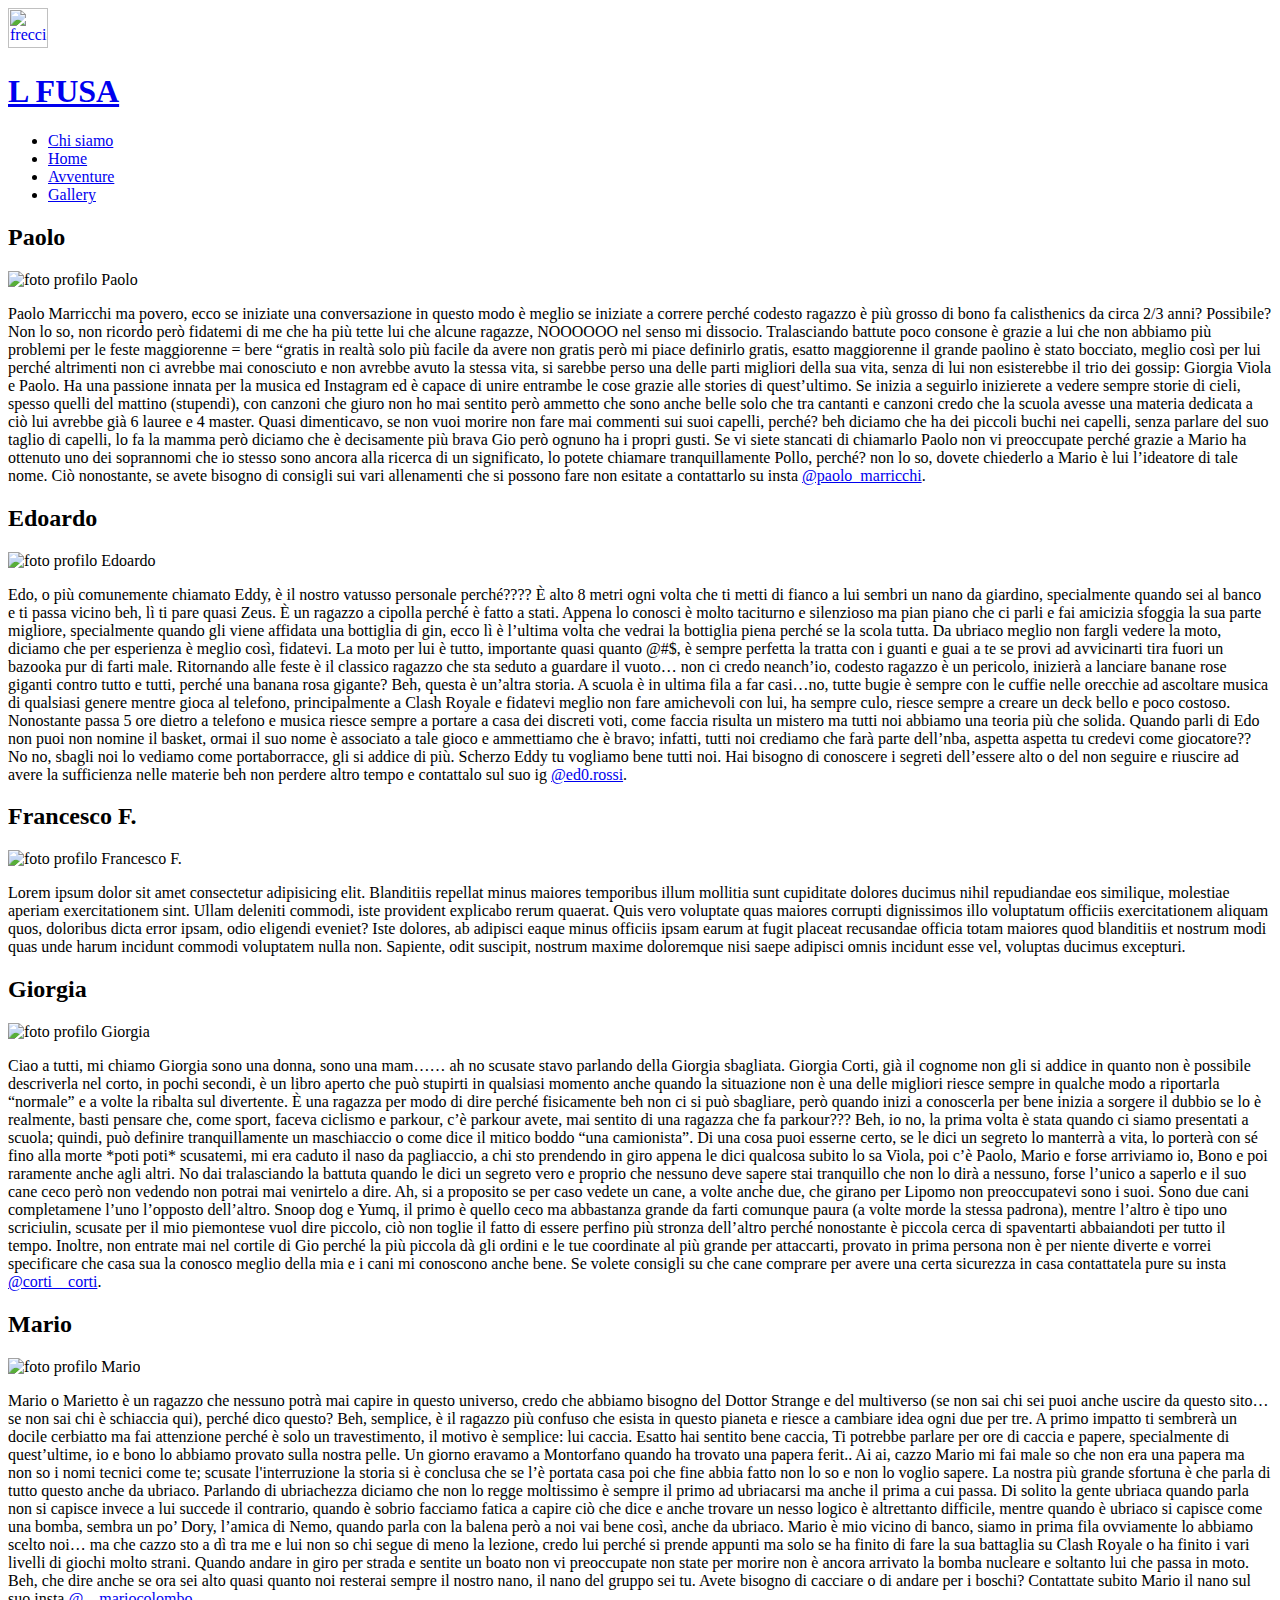
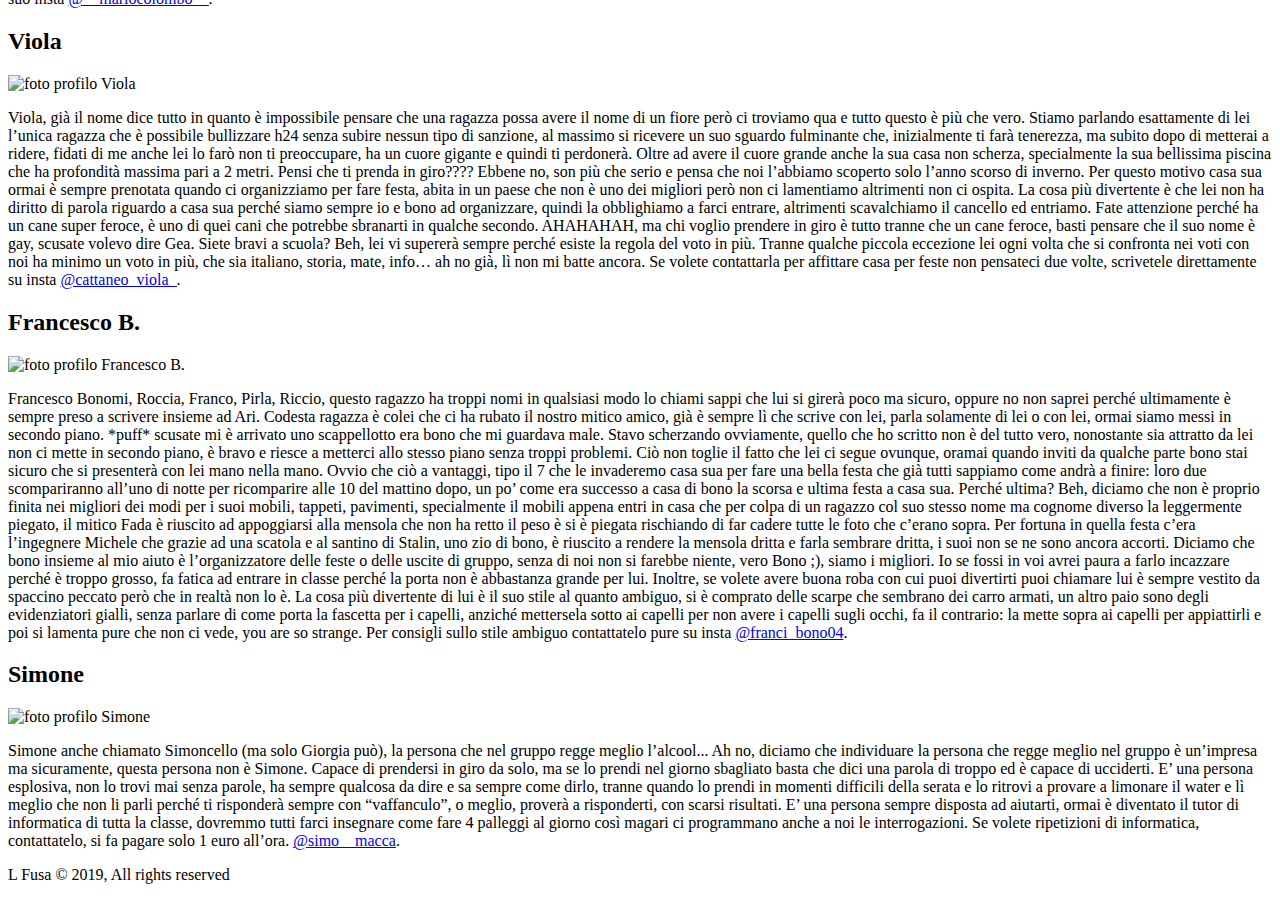
==== chi_siamo.html @ 3ec0d6a1 "modica class-current" ====
<!DOCTYPE html>
<html lang="it">
<head>
    <meta charset="UTF-8">
    <meta http-equiv="X-UA-Compatible" content="IE=edge">
    <meta name="viewport" content="width=device-width, initial-scale=1.0">
    <link rel="shortcut icon" href="favicon/favicon_4.ico" type="image/x-icon">
    <link rel="stylesheet" href="css/style.css">
    <link rel="stylesheet" media="screen and (max-width:500px)" href="css/mobile.css">
    <title>L Fusa | Chi siamo</title>
</head>
<body>
        <!-- Torna su -->
    <a name="inizio"></a>
    <a href="#inizio">
        <div id="tornasu">
            <img src= "img/arrow-up.png" title="freccia su" class="tornasu" width="40px" height="40px">
        </div>
    </a>
    
    <!-- Navbar -->
    <header>
        <nav id="navbar">
            <div class="container">
                <h1 id="logo"><a href="working_progress.html">L FUSA</a></h1>
                <ul>
                    <li><a href="chi_siamo.html">Chi siamo</a></li>
                    <li><a href="working_progress.html" class="current">Home</a></li>
                    <li><a href="working_progress.html">Avventure</a></li>
                    <li><a href="gallery.html">Gallery</a></li>
                </ul>
            </div>
        </nav>
    </header>
    
    <!-- Section 1 -->
    <section id="descrizioni">
        <div class="descrizione">
            <h2>Paolo</h2>
            <div class="paolo">
                <img src="img/paolo/profilo_paolo.jpeg" alt="foto profilo Paolo">
                <p>
                    Paolo Marricchi ma povero, ecco se iniziate una conversazione in questo modo è meglio se iniziate a correre perché codesto ragazzo è più grosso di bono fa calisthenics da circa 2/3 anni? Possibile? Non lo so, non ricordo però fidatemi di me che ha più tette lui che alcune ragazze, NOOOOOO nel senso mi dissocio. Tralasciando battute poco consone è grazie a lui che non abbiamo più problemi per le feste maggiorenne = bere “gratis in realtà solo più facile da avere non gratis però mi piace definirlo gratis, esatto maggiorenne il grande paolino è stato bocciato, meglio così per lui perché altrimenti non ci avrebbe mai conosciuto e non avrebbe avuto la stessa vita, si sarebbe perso una delle parti migliori della sua vita, senza di lui non esisterebbe il trio dei gossip: Giorgia Viola e Paolo. Ha una passione innata per la musica ed Instagram ed è capace di unire entrambe le cose grazie alle stories di quest’ultimo. Se inizia a seguirlo inizierete a vedere sempre storie di cieli, spesso quelli del mattino (stupendi), con canzoni che giuro non ho mai sentito però ammetto che sono anche belle solo che tra cantanti e canzoni credo che la scuola avesse una materia dedicata a ciò lui avrebbe già 6 lauree e 4 master. Quasi dimenticavo, se non vuoi morire non fare mai commenti sui suoi capelli, perché? beh diciamo che ha dei piccoli buchi nei capelli, senza parlare del suo taglio di capelli, lo fa la mamma però diciamo che è decisamente più brava Gio però ognuno ha i propri gusti. Se vi siete stancati di chiamarlo Paolo non vi preoccupate perché grazie a Mario ha ottenuto uno dei soprannomi che io stesso sono ancora alla ricerca di un significato, lo potete chiamare tranquillamente Pollo, perché? non lo so, dovete chiederlo a Mario è lui l’ideatore di tale nome. Ciò nonostante, se avete bisogno di consigli sui vari allenamenti che si possono fare non esitate a contattarlo su insta <a class="link_insta" href="https://instagram.com/paolo_marricchi?utm_medium=copy_link" target="_blank" title="insta di paolo" >@paolo_marricchi</a>.
                </p>
            </div>
            <h2>Edoardo</h2>
            <div class="edoardo">
                <img src="img/eddy/IMG-20211031-WA0021.jpg" alt="foto profilo Edoardo">
                <p>
                    Edo, o più comunemente chiamato Eddy, è il nostro vatusso personale perché???? È alto 8 metri ogni volta che ti metti di fianco a lui sembri un nano da giardino, specialmente quando sei al banco e ti passa vicino beh, lì ti pare quasi Zeus. È un ragazzo a cipolla perché è fatto a stati. Appena lo conosci è molto taciturno e silenzioso ma pian piano che ci parli e fai amicizia sfoggia la sua parte migliore, specialmente quando gli viene affidata una bottiglia di gin, ecco lì è l’ultima volta che vedrai la bottiglia piena perché se la scola tutta. Da ubriaco meglio non fargli vedere la moto, diciamo che per esperienza è meglio così, fidatevi. La moto per lui è tutto, importante quasi quanto @#$, è sempre perfetta la tratta con i guanti e guai a te se provi ad avvicinarti tira fuori un bazooka pur di farti male. Ritornando alle feste è il classico ragazzo che sta seduto a guardare il vuoto… non ci credo neanch’io, codesto ragazzo è un pericolo, inizierà a lanciare banane rose giganti contro tutto e tutti, perché una banana rosa gigante? Beh, questa è un’altra storia. A scuola è in ultima fila a far casi…no, tutte bugie è sempre con le cuffie nelle orecchie ad ascoltare musica di qualsiasi genere mentre gioca al telefono, principalmente a Clash Royale e fidatevi meglio non fare amichevoli con lui, ha sempre culo, riesce sempre a creare un deck bello e poco costoso. Nonostante passa 5 ore dietro a telefono e musica riesce sempre a portare a casa dei discreti voti, come faccia risulta un mistero ma tutti noi abbiamo una teoria più che solida. Quando parli di Edo non puoi non nomine il basket, ormai il suo nome è associato a tale gioco e ammettiamo che è bravo; infatti, tutti noi crediamo che farà parte dell’nba, aspetta aspetta tu credevi come giocatore?? No no, sbagli noi lo vediamo come portaborracce, gli si addice di più. Scherzo Eddy tu vogliamo bene tutti noi. Hai bisogno di conoscere i segreti dell’essere alto o del non seguire e riuscire ad avere la sufficienza nelle materie beh non perdere altro tempo e contattalo sul suo ig <a class="link_insta" href="https://instagram.com/ed0.rossi?utm_medium=copy_link" target="_blank" title="insta di edo">@ed0.rossi</a>.
                </p>
            </div>
            <h2>Francesco F.</h2>
            <div class="francesco_f">
                <img src="img/fada/IMG-20211212-WA0002.jpg" alt="foto profilo Francesco F.">
                <p class="testo_descrizione">
                    Lorem ipsum dolor sit amet consectetur adipisicing elit. Blanditiis repellat minus maiores temporibus illum mollitia sunt cupiditate dolores ducimus nihil repudiandae eos similique, molestiae aperiam exercitationem sint. Ullam deleniti commodi, iste provident explicabo rerum quaerat. Quis vero voluptate quas maiores corrupti dignissimos illo voluptatum officiis exercitationem aliquam quos, doloribus dicta error ipsam, odio eligendi eveniet? Iste dolores, ab adipisci eaque minus officiis ipsam earum at fugit placeat recusandae officia totam maiores quod blanditiis et nostrum modi quas unde harum incidunt commodi voluptatem nulla non. Sapiente, odit suscipit, nostrum maxime doloremque nisi saepe adipisci omnis incidunt esse vel, voluptas ducimus excepturi.
                </p>
            </div>
            <!-- <h2>Francesco G.</h2>
            <div class="francesco_g">
                <img src="img/IMG-20200201-WA0000.jpg" alt="foto profilo Francesco G.">
                <p class="testo_descrizione">
                    Lorem ipsum dolor sit amet consectetur adipisicing elit. Blanditiis repellat minus maiores temporibus illum mollitia sunt cupiditate dolores ducimus nihil repudiandae eos similique, molestiae aperiam exercitationem sint. Ullam deleniti commodi, iste provident explicabo rerum quaerat. Quis vero voluptate quas maiores corrupti dignissimos illo voluptatum officiis exercitationem aliquam quos, doloribus dicta error ipsam, odio eligendi eveniet? Iste dolores, ab adipisci eaque minus officiis ipsam earum at fugit placeat recusandae officia totam maiores quod blanditiis et nostrum modi quas unde harum incidunt commodi voluptatem nulla non. Sapiente, odit suscipit, nostrum maxime doloremque nisi saepe adipisci omnis incidunt esse vel, voluptas ducimus excepturi.
                </p>
            </div> -->
            <h2>Giorgia</h2>
            <div class="giorgia">
                <img src="img/gio/profilo_giorgia.jpeg" alt="foto profilo Giorgia">
                <p class="testo_descrizione">
                    Ciao a tutti, mi chiamo Giorgia sono una donna, sono una mam…… ah no scusate stavo parlando della Giorgia sbagliata. Giorgia Corti, già il cognome non gli si addice in quanto non è possibile descriverla nel corto, in pochi secondi, è un libro aperto che può stupirti in qualsiasi momento anche quando la situazione non è una delle migliori riesce sempre in qualche modo a riportarla “normale” e a volte la ribalta sul divertente. È una ragazza per modo di dire perché fisicamente beh non ci si può sbagliare, però quando inizi a conoscerla per bene inizia a sorgere il dubbio se lo è realmente, basti pensare che, come sport, faceva ciclismo e parkour, c’è parkour avete, mai sentito di una ragazza che fa parkour??? Beh, io no, la prima volta è stata quando ci siamo presentati a scuola; quindi, può definire tranquillamente un maschiaccio o come dice il mitico boddo “una camionista”. Di una cosa puoi esserne certo, se le dici un segreto lo manterrà a vita, lo porterà con sé fino alla morte *poti poti* scusatemi, mi era caduto il naso da pagliaccio, a chi sto prendendo in giro appena le dici qualcosa subito lo sa Viola, poi c’è Paolo, Mario e forse arriviamo io, Bono e poi raramente anche agli altri. No dai tralasciando la battuta quando le dici un segreto vero e proprio che nessuno deve sapere stai tranquillo che non lo dirà a nessuno, forse l’unico a saperlo e il suo cane ceco però non vedendo non potrai mai venirtelo a dire. Ah, si a proposito se per caso vedete un cane, a volte anche due, che girano per Lipomo non preoccupatevi sono i suoi. Sono due cani completamene l’uno l’opposto dell’altro. Snoop dog e Yumq, il primo è quello ceco ma abbastanza grande da farti comunque paura (a volte morde la stessa padrona), mentre l’altro è tipo uno scriciulin, scusate per il mio piemontese vuol dire piccolo, ciò non toglie il fatto di essere perfino più stronza dell’altro perché nonostante è piccola cerca di spaventarti abbaiandoti per tutto il tempo. Inoltre, non entrate mai nel cortile di Gio perché la più piccola dà gli ordini e le tue coordinate al più grande per attaccarti, provato in prima persona non è per niente diverte e vorrei specificare che casa sua la conosco meglio della mia e i cani mi conoscono anche bene. Se volete consigli su che cane comprare per avere una certa sicurezza in casa contattatela pure su insta <a class="link_insta" href="https://instagram.com/corti__corti?utm_medium=copy_link" target="_blank" title="insta di gio" >@corti__corti</a>.
                </p>
            </div>
            <h2>Mario</h2>
            <div class="mario">
                <img src="img/mario/profilo_mario.jpeg" alt="foto profilo Mario">
                <p class="testo_descrizione">
                    Mario o Marietto è un ragazzo che nessuno potrà mai capire in questo universo, credo che abbiamo bisogno del Dottor Strange e del multiverso (se non sai chi sei puoi anche uscire da questo sito… se non sai chi è schiaccia qui), perché dico questo? Beh, semplice, è il ragazzo più confuso che esista in questo pianeta e riesce a cambiare idea ogni due per tre. A primo impatto ti sembrerà un docile cerbiatto ma fai attenzione perché è solo un travestimento, il motivo è semplice: lui caccia. Esatto hai sentito bene caccia, Ti potrebbe parlare per ore di caccia e papere, specialmente di quest’ultime, io e bono lo abbiamo provato sulla nostra pelle. Un giorno eravamo a Montorfano quando ha trovato una papera ferit.. Ai ai, cazzo Mario mi fai male so che non era una papera ma non so i nomi tecnici come te; scusate l'interruzione la storia si è conclusa che se l’è portata casa poi che fine abbia fatto non lo so e non lo voglio sapere. La nostra più grande sfortuna è che parla di tutto questo anche da ubriaco. Parlando di ubriachezza diciamo che non lo regge moltissimo è sempre il primo ad ubriacarsi ma anche il prima a cui passa. Di solito la gente ubriaca quando parla non si capisce invece a lui succede il contrario, quando è sobrio facciamo fatica a capire ciò che dice e anche trovare un nesso logico è altrettanto difficile, mentre quando è ubriaco si capisce come una bomba, sembra un po’ Dory, l’amica di Nemo, quando parla con la balena però a noi vai bene così, anche da ubriaco. Mario è mio vicino di banco, siamo in prima fila ovviamente lo abbiamo scelto noi… ma che cazzo sto a dì tra me e lui non so chi segue di meno la lezione, credo lui perché si prende appunti ma solo se ha finito di fare la sua battaglia su Clash Royale o ha finito i vari livelli di giochi molto strani. Quando andare in giro per strada e sentite un boato non vi preoccupate non state per morire non è ancora arrivato la bomba nucleare e soltanto lui che passa in moto. Beh, che dire anche se ora sei alto quasi quanto noi resterai sempre il nostro nano, il nano del gruppo sei tu. Avete bisogno di cacciare o di andare per i boschi? Contattate subito Mario il nano sul suo insta <a class="link_insta" href="https://instagram.com/__mariocolombo__?utm_medium=copy_link" target="_blank" title="insta di mario">@__mariocolombo__</a>.
                </p>
            </div>
            <h2>Viola</h2>
            <div class="viola">
                <img src="img/vio/profilo_viola.jpeg" alt="foto profilo Viola">
                <p class="testo_descrizione">
                    Viola, già il nome dice tutto in quanto è impossibile pensare che una ragazza possa avere il nome di un fiore però ci troviamo qua e tutto questo è più che vero. Stiamo parlando esattamente di lei l’unica ragazza che è possibile bullizzare h24 senza subire nessun tipo di sanzione, al massimo si ricevere un suo sguardo fulminante che, inizialmente ti farà tenerezza, ma subito dopo di metterai a ridere, fidati di me anche lei lo farò non ti preoccupare, ha un cuore gigante e quindi ti perdonerà. Oltre ad avere il cuore grande anche la sua casa non scherza, specialmente la sua bellissima piscina che ha profondità massima pari a 2 metri. Pensi che ti prenda in giro???? Ebbene no, son più che serio e pensa che noi l’abbiamo scoperto solo l’anno scorso di inverno. Per questo motivo casa sua ormai è sempre prenotata quando ci organizziamo per fare festa, abita in un paese che non è uno dei migliori però non ci lamentiamo altrimenti non ci ospita. La cosa più divertente è che lei non ha diritto di parola riguardo a casa sua perché siamo sempre io e bono ad organizzare, quindi la obblighiamo a farci entrare, altrimenti scavalchiamo il cancello ed entriamo. Fate attenzione perché ha un cane super feroce, è uno di quei cani che potrebbe sbranarti in qualche secondo. AHAHAHAH, ma chi voglio prendere in giro è tutto tranne che un cane feroce, basti pensare che il suo nome è gay, scusate volevo dire Gea. Siete bravi a scuola? Beh, lei vi supererà sempre perché esiste la regola del voto in più. Tranne qualche piccola eccezione lei ogni volta che si confronta nei voti con noi ha minimo un voto in più, che sia italiano, storia, mate, info… ah no già, lì non mi batte ancora. Se volete contattarla per affittare casa per feste non pensateci due volte, scrivetele direttamente su insta <a class="link_insta" href="https://instagram.com/cattaneo_viola_?utm_medium=copy_link" target="_blank" title="insta di vio">@cattaneo_viola_</a>.
                </p>
            </div>
            <h2>Francesco B.</h2>
            <div class="francesco_b">
                <img src="img/bono/profilo_bono.jpeg" alt="foto profilo Francesco B.">
                <p class="testo_descrizione">
                    Francesco Bonomi, Roccia, Franco, Pirla, Riccio, questo ragazzo ha troppi nomi in qualsiasi modo lo chiami sappi che lui si girerà poco ma sicuro, oppure no non saprei perché ultimamente è sempre preso a scrivere insieme ad Ari. Codesta ragazza è colei che ci ha rubato il nostro mitico amico, già è sempre lì che scrive con lei, parla solamente di lei o con lei, ormai siamo messi in secondo piano. *puff* scusate mi è arrivato uno scappellotto era bono che mi guardava male. Stavo scherzando ovviamente, quello che ho scritto non è del tutto vero, nonostante sia attratto da lei non ci mette in secondo piano, è bravo e riesce a metterci allo stesso piano senza troppi problemi. Ciò non toglie il fatto che lei ci segue ovunque, oramai quando inviti da qualche parte bono stai sicuro che si presenterà con lei mano nella mano. Ovvio che ciò a vantaggi, tipo il 7 che le invaderemo casa sua per fare una bella festa che già tutti sappiamo come andrà a finire: loro due scompariranno all’uno di notte per ricomparire alle 10 del mattino dopo, un po’ come era successo a casa di bono la scorsa e ultima festa a casa sua. Perché ultima? Beh, diciamo che non è proprio finita nei migliori dei modi per i suoi mobili, tappeti, pavimenti, specialmente il mobili appena entri in casa che per colpa di un ragazzo col suo stesso nome ma cognome diverso la leggermente piegato, il mitico Fada è riuscito ad appoggiarsi alla mensola che non ha retto il peso è si è piegata rischiando di far cadere tutte le foto che c’erano sopra. Per fortuna in quella festa c’era l’ingegnere Michele che grazie ad una scatola e al santino di Stalin, uno zio di bono, è riuscito a rendere la mensola dritta e farla sembrare dritta, i suoi non se ne sono ancora accorti. Diciamo che bono insieme al mio aiuto è l’organizzatore delle feste o delle uscite di gruppo, senza di noi non si farebbe niente, vero Bono ;), siamo i migliori. Io se fossi in voi avrei paura a farlo incazzare perché è troppo grosso, fa fatica ad entrare in classe perché la porta non è abbastanza grande per lui. Inoltre, se volete avere buona roba con cui puoi divertirti puoi chiamare lui è sempre vestito da spaccino peccato però che in realtà non lo è. La cosa più divertente di lui è il suo stile al quanto ambiguo, si è comprato delle scarpe che sembrano dei carro armati, un altro paio sono degli evidenziatori gialli, senza parlare di come porta la fascetta per i capelli, anziché mettersela sotto ai capelli per non avere i capelli sugli occhi, fa il contrario: la mette sopra ai capelli per appiattirli e poi si lamenta pure che non ci vede, you are so strange. Per consigli sullo stile ambiguo contattatelo pure su insta <a class="link_insta" href="https://instagram.com/franci_bono04?utm_medium=copy_link" target="_blank" title="insta di bono">@franci_bono04</a>.
                </p>
            </div>
            <h2>Simone</h2>
            <div class="simone">
                <img src="img/simo/profilo_simone.jpeg" alt="foto profilo Simone">
                <p class="testo_descrizione">
                    Simone anche chiamato Simoncello (ma solo Giorgia può), la persona che nel gruppo regge meglio l’alcool... Ah no, diciamo che individuare la persona che regge meglio nel gruppo è un’impresa ma sicuramente, questa persona non è Simone. Capace di prendersi in giro da solo, ma se lo prendi nel giorno sbagliato basta che dici una parola di troppo ed è capace di ucciderti. E’ una persona esplosiva, non lo trovi mai senza parole, ha sempre qualcosa da dire e sa sempre come dirlo, tranne quando lo prendi in momenti difficili della serata e lo ritrovi a provare a limonare il water e lì meglio che non li parli perché ti risponderà sempre con “vaffanculo”, o meglio, proverà a risponderti, con scarsi risultati. E’ una persona sempre disposta ad aiutarti, ormai è diventato il tutor di informatica di tutta la classe, dovremmo tutti farci insegnare come fare 4 palleggi al giorno così magari ci programmano anche a noi le interrogazioni. Se volete ripetizioni di informatica, contattatelo, si fa pagare solo 1 euro all’ora. <a class="link_insta" href="https://instagram.com/simo__macca?utm_medium=copy_link" target="_blank" title="insta di simo">@simo__macca</a>.
                </p>    
            </div>
        </div>
    </section>

    <!-- Footer -->
    <footer id="footer">
        <p>L Fusa &copy; 2019, All rights reserved</p>
    </footer>

    <!-- Script -->
    <script>
        window.addEventListener ("scroll",function(){
        if (window.pageYOffset>300) {
        document.getElementById ("tornasu").style.display= "block";
        }
        else if (window.pageYOffset<300) {
        document.getElementById ("tornasu").style.display= "none";
        }
        val[0].innerHTML= "PageYOffset = "+window.pageYOffset
        },!1);
    </script>
</body>
</html>
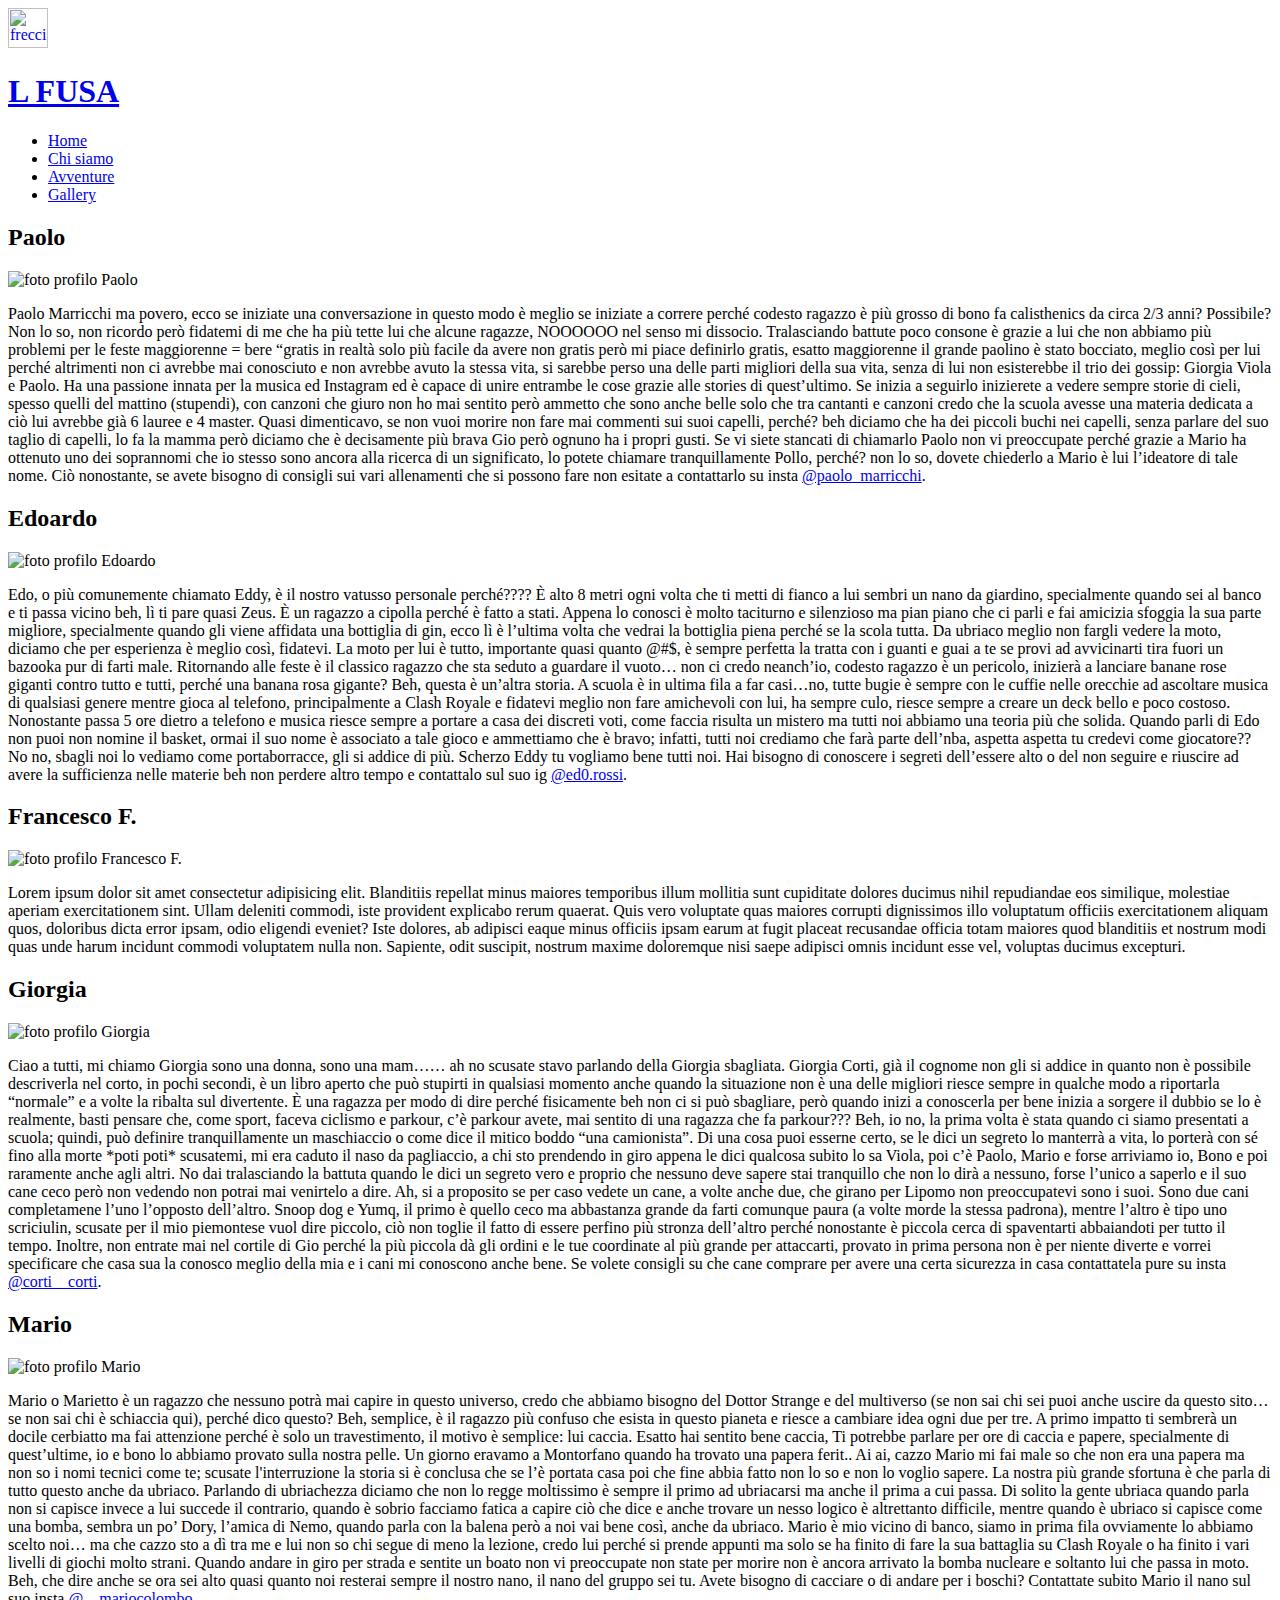
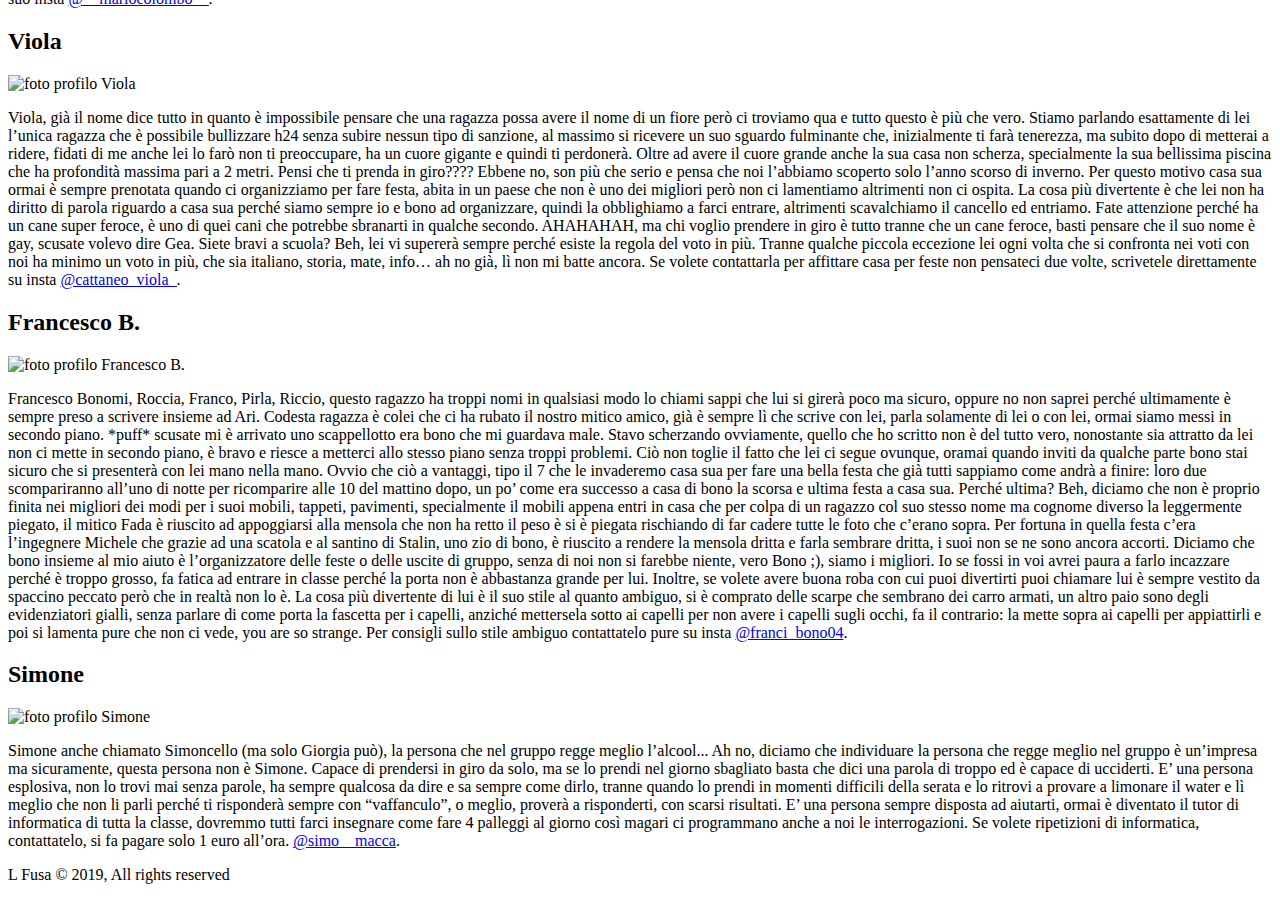
==== commit 193fac6c: "modica class-current 2" ====
--- a/chi_siamo.html
+++ b/chi_siamo.html
@@ -24,8 +24,8 @@
             <div class="container">
                 <h1 id="logo"><a href="working_progress.html">L FUSA</a></h1>
                 <ul>
-                    <li><a href="chi_siamo.html">Chi siamo</a></li>
-                    <li><a href="working_progress.html" class="current">Home</a></li>
+                    <li><a href="working_progress.html">Home</a></li>
+                    <li><a href="chi_siamo.html" class="current">Chi siamo</a></li>
                     <li><a href="working_progress.html">Avventure</a></li>
                     <li><a href="gallery.html">Gallery</a></li>
                 </ul>
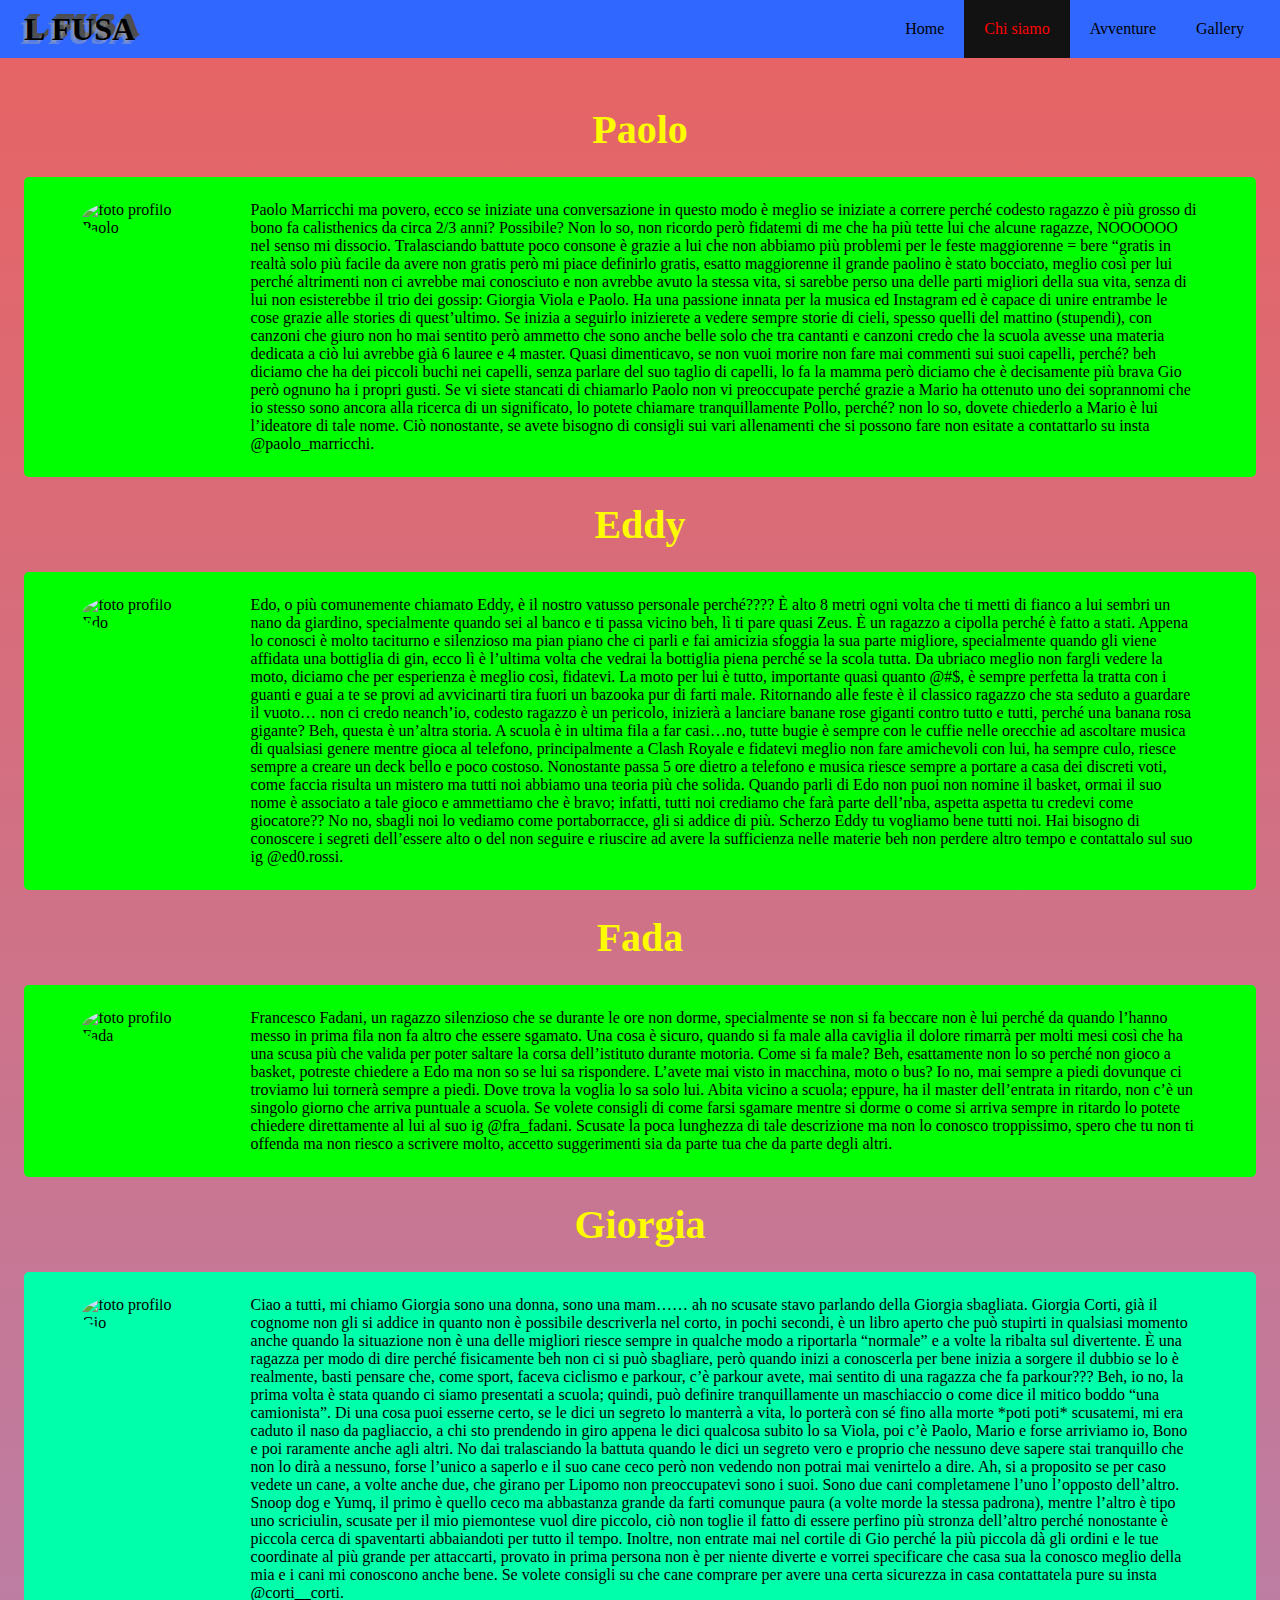
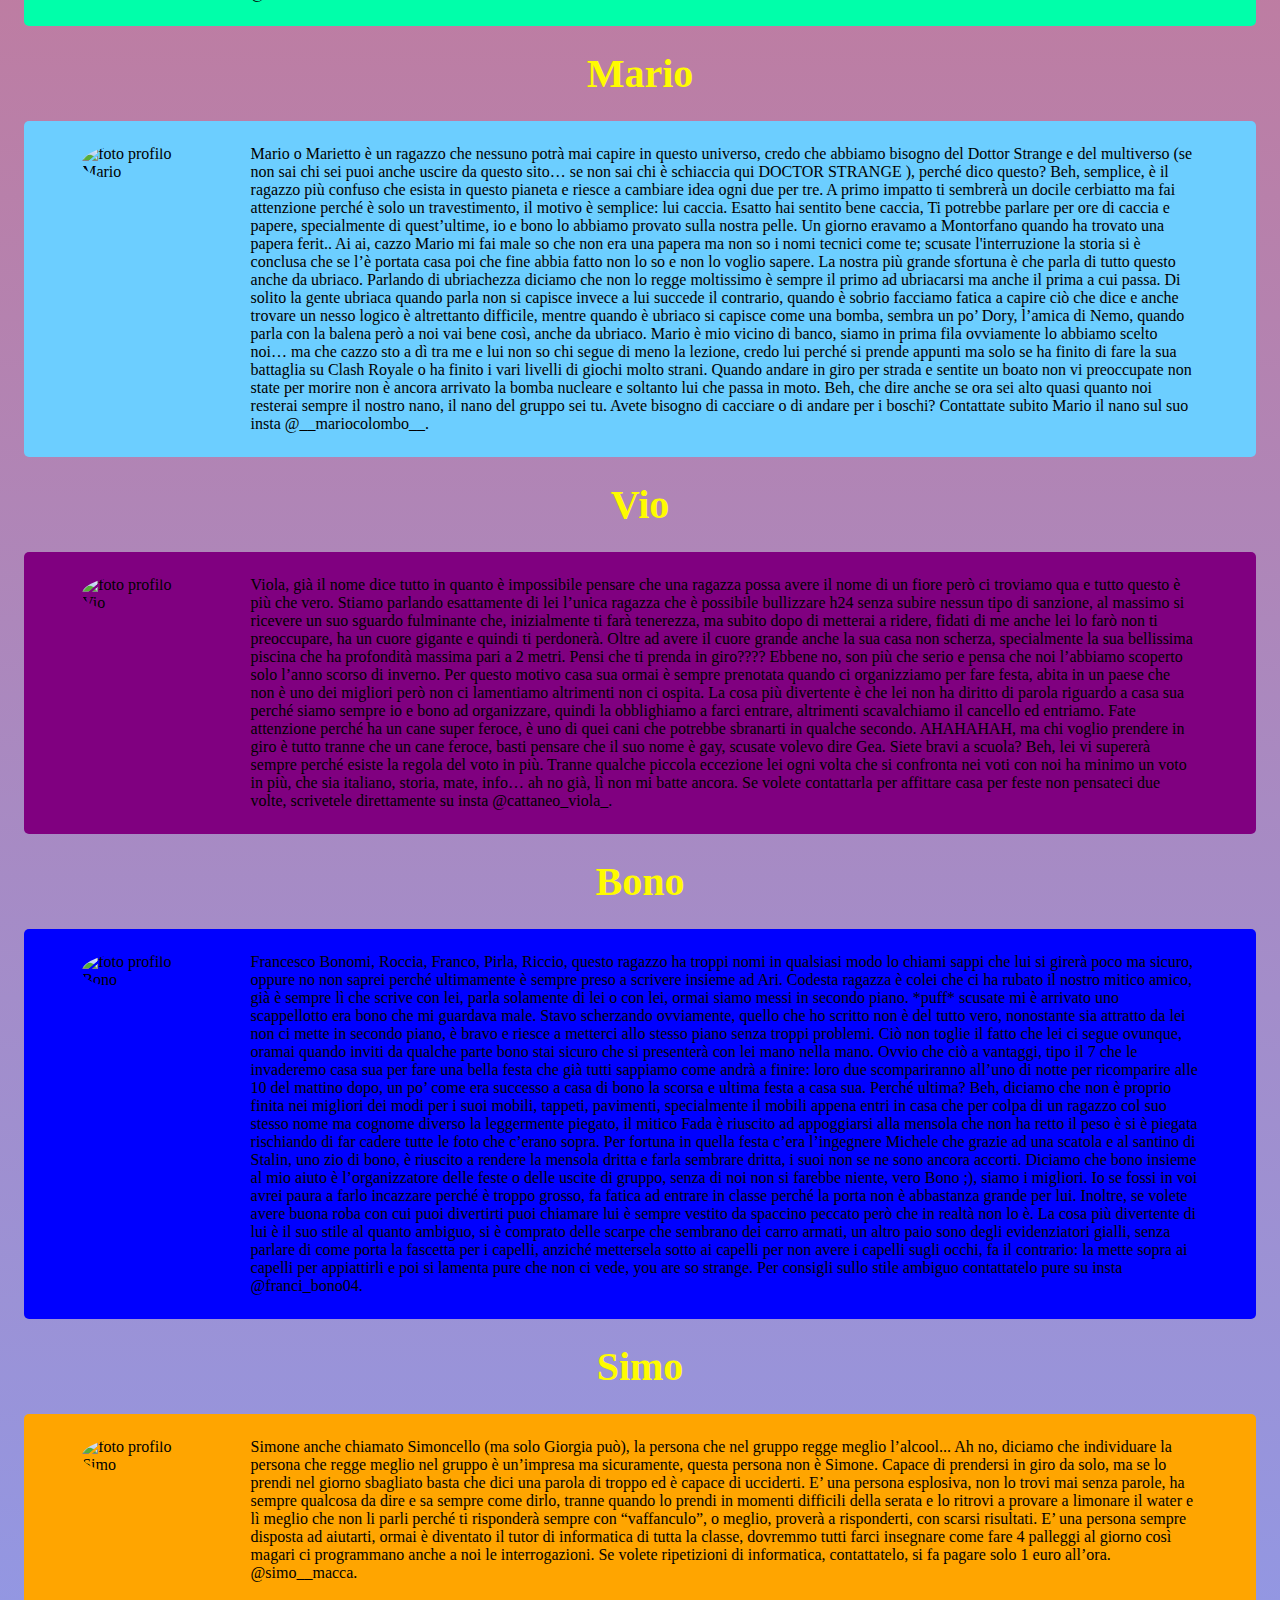
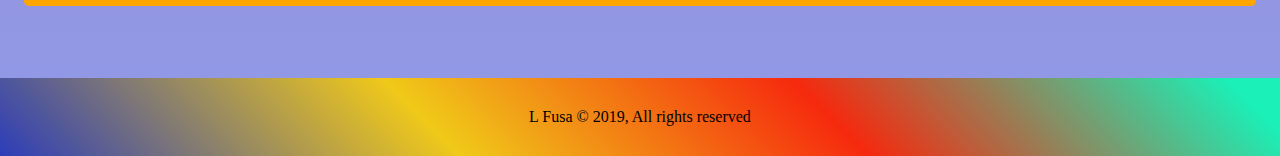
==== commit 180edd1b: "aggiunta descrizione fada" ====
--- a/chi_siamo.html
+++ b/chi_siamo.html
@@ -40,21 +40,23 @@
             <div class="paolo">
                 <img src="img/paolo/profilo_paolo.jpeg" alt="foto profilo Paolo">
                 <p>
-                    Paolo Marricchi ma povero, ecco se iniziate una conversazione in questo modo è meglio se iniziate a correre perché codesto ragazzo è più grosso di bono fa calisthenics da circa 2/3 anni? Possibile? Non lo so, non ricordo però fidatemi di me che ha più tette lui che alcune ragazze, NOOOOOO nel senso mi dissocio. Tralasciando battute poco consone è grazie a lui che non abbiamo più problemi per le feste maggiorenne = bere “gratis in realtà solo più facile da avere non gratis però mi piace definirlo gratis, esatto maggiorenne il grande paolino è stato bocciato, meglio così per lui perché altrimenti non ci avrebbe mai conosciuto e non avrebbe avuto la stessa vita, si sarebbe perso una delle parti migliori della sua vita, senza di lui non esisterebbe il trio dei gossip: Giorgia Viola e Paolo. Ha una passione innata per la musica ed Instagram ed è capace di unire entrambe le cose grazie alle stories di quest’ultimo. Se inizia a seguirlo inizierete a vedere sempre storie di cieli, spesso quelli del mattino (stupendi), con canzoni che giuro non ho mai sentito però ammetto che sono anche belle solo che tra cantanti e canzoni credo che la scuola avesse una materia dedicata a ciò lui avrebbe già 6 lauree e 4 master. Quasi dimenticavo, se non vuoi morire non fare mai commenti sui suoi capelli, perché? beh diciamo che ha dei piccoli buchi nei capelli, senza parlare del suo taglio di capelli, lo fa la mamma però diciamo che è decisamente più brava Gio però ognuno ha i propri gusti. Se vi siete stancati di chiamarlo Paolo non vi preoccupate perché grazie a Mario ha ottenuto uno dei soprannomi che io stesso sono ancora alla ricerca di un significato, lo potete chiamare tranquillamente Pollo, perché? non lo so, dovete chiederlo a Mario è lui l’ideatore di tale nome. Ciò nonostante, se avete bisogno di consigli sui vari allenamenti che si possono fare non esitate a contattarlo su insta <a class="link_insta" href="https://instagram.com/paolo_marricchi?utm_medium=copy_link" target="_blank" title="insta di paolo" >@paolo_marricchi</a>.
+                    Paolo Marricchi ma povero, ecco se iniziate una conversazione in questo modo è meglio se iniziate a correre perché codesto ragazzo è più grosso di bono fa calisthenics da circa 2/3 anni? Possibile? Non lo so, non ricordo però fidatemi di me che ha più tette lui che alcune ragazze, NOOOOOO nel senso mi dissocio. Tralasciando battute poco consone è grazie a lui che non abbiamo più problemi per le feste maggiorenne = bere “gratis in realtà solo più facile da avere non gratis però mi piace definirlo gratis, esatto maggiorenne il grande paolino è stato bocciato, meglio così per lui perché altrimenti non ci avrebbe mai conosciuto e non avrebbe avuto la stessa vita, si sarebbe perso una delle parti migliori della sua vita, senza di lui non esisterebbe il trio dei gossip: Giorgia Viola e Paolo. Ha una passione innata per la musica ed Instagram ed è capace di unire entrambe le cose grazie alle stories di quest’ultimo. Se inizia a seguirlo inizierete a vedere sempre storie di cieli, spesso quelli del mattino (stupendi), con canzoni che giuro non ho mai sentito però ammetto che sono anche belle solo che tra cantanti e canzoni credo che la scuola avesse una materia dedicata a ciò lui avrebbe già 6 lauree e 4 master. Quasi dimenticavo, se non vuoi morire non fare mai commenti sui suoi capelli, perché? beh diciamo che ha dei piccoli buchi nei capelli, senza parlare del suo taglio di capelli, lo fa la mamma però diciamo che è decisamente più brava Gio però ognuno ha i propri gusti. Se vi siete stancati di chiamarlo Paolo non vi preoccupate perché grazie a Mario ha ottenuto uno dei soprannomi che io stesso sono ancora alla ricerca di un significato, lo potete chiamare tranquillamente Pollo, perché? non lo so, dovete chiederlo a Mario è lui l’ideatore di tale nome. Ciò nonostante, se avete bisogno di consigli sui vari allenamenti che si possono fare non esitate a contattarlo su insta <a class="link_insta" href="https://instagram.com/paolo_marricchi?utm_medium=copy_link" target="_blank" title="insta di Paolo" >@paolo_marricchi</a>.
                 </p>
             </div>
-            <h2>Edoardo</h2>
-            <div class="edoardo">
-                <img src="img/eddy/IMG-20211031-WA0021.jpg" alt="foto profilo Edoardo">
+            <h2>Eddy</h2>
+            <div class="eddy">
+                <img src="img/eddy/IMG-20211031-WA0021.jpg" alt="foto profilo Edo">
                 <p>
-                    Edo, o più comunemente chiamato Eddy, è il nostro vatusso personale perché???? È alto 8 metri ogni volta che ti metti di fianco a lui sembri un nano da giardino, specialmente quando sei al banco e ti passa vicino beh, lì ti pare quasi Zeus. È un ragazzo a cipolla perché è fatto a stati. Appena lo conosci è molto taciturno e silenzioso ma pian piano che ci parli e fai amicizia sfoggia la sua parte migliore, specialmente quando gli viene affidata una bottiglia di gin, ecco lì è l’ultima volta che vedrai la bottiglia piena perché se la scola tutta. Da ubriaco meglio non fargli vedere la moto, diciamo che per esperienza è meglio così, fidatevi. La moto per lui è tutto, importante quasi quanto @#$, è sempre perfetta la tratta con i guanti e guai a te se provi ad avvicinarti tira fuori un bazooka pur di farti male. Ritornando alle feste è il classico ragazzo che sta seduto a guardare il vuoto… non ci credo neanch’io, codesto ragazzo è un pericolo, inizierà a lanciare banane rose giganti contro tutto e tutti, perché una banana rosa gigante? Beh, questa è un’altra storia. A scuola è in ultima fila a far casi…no, tutte bugie è sempre con le cuffie nelle orecchie ad ascoltare musica di qualsiasi genere mentre gioca al telefono, principalmente a Clash Royale e fidatevi meglio non fare amichevoli con lui, ha sempre culo, riesce sempre a creare un deck bello e poco costoso. Nonostante passa 5 ore dietro a telefono e musica riesce sempre a portare a casa dei discreti voti, come faccia risulta un mistero ma tutti noi abbiamo una teoria più che solida. Quando parli di Edo non puoi non nomine il basket, ormai il suo nome è associato a tale gioco e ammettiamo che è bravo; infatti, tutti noi crediamo che farà parte dell’nba, aspetta aspetta tu credevi come giocatore?? No no, sbagli noi lo vediamo come portaborracce, gli si addice di più. Scherzo Eddy tu vogliamo bene tutti noi. Hai bisogno di conoscere i segreti dell’essere alto o del non seguire e riuscire ad avere la sufficienza nelle materie beh non perdere altro tempo e contattalo sul suo ig <a class="link_insta" href="https://instagram.com/ed0.rossi?utm_medium=copy_link" target="_blank" title="insta di edo">@ed0.rossi</a>.
+                    Edo, o più comunemente chiamato Eddy, è il nostro vatusso personale perché???? È alto 8 metri ogni volta che ti metti di fianco a lui sembri un nano da giardino, specialmente quando sei al banco e ti passa vicino beh, lì ti pare quasi Zeus. È un ragazzo a cipolla perché è fatto a stati. Appena lo conosci è molto taciturno e silenzioso ma pian piano che ci parli e fai amicizia sfoggia la sua parte migliore, specialmente quando gli viene affidata una bottiglia di gin, ecco lì è l’ultima volta che vedrai la bottiglia piena perché se la scola tutta. Da ubriaco meglio non fargli vedere la moto, diciamo che per esperienza è meglio così, fidatevi. La moto per lui è tutto, importante quasi quanto @#$, è sempre perfetta la tratta con i guanti e guai a te se provi ad avvicinarti tira fuori un bazooka pur di farti male. Ritornando alle feste è il classico ragazzo che sta seduto a guardare il vuoto… non ci credo neanch’io, codesto ragazzo è un pericolo, inizierà a lanciare banane rose giganti contro tutto e tutti, perché una banana rosa gigante? Beh, questa è un’altra storia. A scuola è in ultima fila a far casi…no, tutte bugie è sempre con le cuffie nelle orecchie ad ascoltare musica di qualsiasi genere mentre gioca al telefono, principalmente a Clash Royale e fidatevi meglio non fare amichevoli con lui, ha sempre culo, riesce sempre a creare un deck bello e poco costoso. Nonostante passa 5 ore dietro a telefono e musica riesce sempre a portare a casa dei discreti voti, come faccia risulta un mistero ma tutti noi abbiamo una teoria più che solida. Quando parli di Edo non puoi non nomine il basket, ormai il suo nome è associato a tale gioco e ammettiamo che è bravo; infatti, tutti noi crediamo che farà parte dell’nba, aspetta aspetta tu credevi come giocatore?? No no, sbagli noi lo vediamo come portaborracce, gli si addice di più. Scherzo Eddy tu vogliamo bene tutti noi. Hai bisogno di conoscere i segreti dell’essere alto o del non seguire e riuscire ad avere la sufficienza nelle materie beh non perdere altro tempo e contattalo sul suo ig <a class="link_insta" href="https://instagram.com/ed0.rossi?utm_medium=copy_link" target="_blank" title="insta di Edo">@ed0.rossi</a>.
                 </p>
             </div>
-            <h2>Francesco F.</h2>
-            <div class="francesco_f">
-                <img src="img/fada/IMG-20211212-WA0002.jpg" alt="foto profilo Francesco F.">
+            <h2>Fada</h2>
+            <div class="fada">
+                <img src="img/fada/IMG-20211212-WA0002.jpg" alt="foto profilo Fada">
                 <p class="testo_descrizione">
-                    Lorem ipsum dolor sit amet consectetur adipisicing elit. Blanditiis repellat minus maiores temporibus illum mollitia sunt cupiditate dolores ducimus nihil repudiandae eos similique, molestiae aperiam exercitationem sint. Ullam deleniti commodi, iste provident explicabo rerum quaerat. Quis vero voluptate quas maiores corrupti dignissimos illo voluptatum officiis exercitationem aliquam quos, doloribus dicta error ipsam, odio eligendi eveniet? Iste dolores, ab adipisci eaque minus officiis ipsam earum at fugit placeat recusandae officia totam maiores quod blanditiis et nostrum modi quas unde harum incidunt commodi voluptatem nulla non. Sapiente, odit suscipit, nostrum maxime doloremque nisi saepe adipisci omnis incidunt esse vel, voluptas ducimus excepturi.
+                    Francesco Fadani, un ragazzo silenzioso che se durante le ore non dorme, specialmente se non si fa beccare non è lui perché da quando l’hanno messo in prima fila non fa altro che essere sgamato. Una cosa è sicuro, quando si fa male alla caviglia il dolore rimarrà per molti mesi così che ha una scusa più che valida per poter saltare la corsa dell’istituto durante motoria. Come si fa male? Beh, esattamente non lo so perché non gioco a basket, potreste chiedere a Edo ma non so se lui sa rispondere. L’avete mai visto in macchina, moto o bus? Io no, mai sempre a piedi dovunque ci troviamo lui tornerà sempre a piedi. Dove trova la voglia lo sa solo lui. Abita vicino a scuola; eppure, ha il master dell’entrata in ritardo, non c’è un singolo giorno che arriva puntuale a scuola. Se volete consigli di come farsi sgamare mentre si dorme o come si arriva sempre in ritardo lo potete chiedere direttamente al lui al suo ig <a class="link_insta" href="https://instagram.com/fra_fadani?utm_medium=copy_link" target="_blank" title="insta di Fada">@fra_fadani</a>.
+                    Scusate la poca lunghezza di tale descrizione ma non lo conosco troppissimo, spero che tu non ti offenda ma non riesco a scrivere molto, accetto suggerimenti sia da parte tua che da parte degli altri.
+
                 </p>
             </div>
             <!-- <h2>Francesco G.</h2>
@@ -65,38 +67,38 @@
                 </p>
             </div> -->
             <h2>Giorgia</h2>
-            <div class="giorgia">
-                <img src="img/gio/profilo_giorgia.jpeg" alt="foto profilo Giorgia">
+            <div class="gio">
+                <img src="img/gio/profilo_giorgia.jpeg" alt="foto profilo Gio">
                 <p class="testo_descrizione">
-                    Ciao a tutti, mi chiamo Giorgia sono una donna, sono una mam…… ah no scusate stavo parlando della Giorgia sbagliata. Giorgia Corti, già il cognome non gli si addice in quanto non è possibile descriverla nel corto, in pochi secondi, è un libro aperto che può stupirti in qualsiasi momento anche quando la situazione non è una delle migliori riesce sempre in qualche modo a riportarla “normale” e a volte la ribalta sul divertente. È una ragazza per modo di dire perché fisicamente beh non ci si può sbagliare, però quando inizi a conoscerla per bene inizia a sorgere il dubbio se lo è realmente, basti pensare che, come sport, faceva ciclismo e parkour, c’è parkour avete, mai sentito di una ragazza che fa parkour??? Beh, io no, la prima volta è stata quando ci siamo presentati a scuola; quindi, può definire tranquillamente un maschiaccio o come dice il mitico boddo “una camionista”. Di una cosa puoi esserne certo, se le dici un segreto lo manterrà a vita, lo porterà con sé fino alla morte *poti poti* scusatemi, mi era caduto il naso da pagliaccio, a chi sto prendendo in giro appena le dici qualcosa subito lo sa Viola, poi c’è Paolo, Mario e forse arriviamo io, Bono e poi raramente anche agli altri. No dai tralasciando la battuta quando le dici un segreto vero e proprio che nessuno deve sapere stai tranquillo che non lo dirà a nessuno, forse l’unico a saperlo e il suo cane ceco però non vedendo non potrai mai venirtelo a dire. Ah, si a proposito se per caso vedete un cane, a volte anche due, che girano per Lipomo non preoccupatevi sono i suoi. Sono due cani completamene l’uno l’opposto dell’altro. Snoop dog e Yumq, il primo è quello ceco ma abbastanza grande da farti comunque paura (a volte morde la stessa padrona), mentre l’altro è tipo uno scriciulin, scusate per il mio piemontese vuol dire piccolo, ciò non toglie il fatto di essere perfino più stronza dell’altro perché nonostante è piccola cerca di spaventarti abbaiandoti per tutto il tempo. Inoltre, non entrate mai nel cortile di Gio perché la più piccola dà gli ordini e le tue coordinate al più grande per attaccarti, provato in prima persona non è per niente diverte e vorrei specificare che casa sua la conosco meglio della mia e i cani mi conoscono anche bene. Se volete consigli su che cane comprare per avere una certa sicurezza in casa contattatela pure su insta <a class="link_insta" href="https://instagram.com/corti__corti?utm_medium=copy_link" target="_blank" title="insta di gio" >@corti__corti</a>.
+                    Ciao a tutti, mi chiamo Giorgia sono una donna, sono una mam…… ah no scusate stavo parlando della Giorgia sbagliata. Giorgia Corti, già il cognome non gli si addice in quanto non è possibile descriverla nel corto, in pochi secondi, è un libro aperto che può stupirti in qualsiasi momento anche quando la situazione non è una delle migliori riesce sempre in qualche modo a riportarla “normale” e a volte la ribalta sul divertente. È una ragazza per modo di dire perché fisicamente beh non ci si può sbagliare, però quando inizi a conoscerla per bene inizia a sorgere il dubbio se lo è realmente, basti pensare che, come sport, faceva ciclismo e parkour, c’è parkour avete, mai sentito di una ragazza che fa parkour??? Beh, io no, la prima volta è stata quando ci siamo presentati a scuola; quindi, può definire tranquillamente un maschiaccio o come dice il mitico boddo “una camionista”. Di una cosa puoi esserne certo, se le dici un segreto lo manterrà a vita, lo porterà con sé fino alla morte *poti poti* scusatemi, mi era caduto il naso da pagliaccio, a chi sto prendendo in giro appena le dici qualcosa subito lo sa Viola, poi c’è Paolo, Mario e forse arriviamo io, Bono e poi raramente anche agli altri. No dai tralasciando la battuta quando le dici un segreto vero e proprio che nessuno deve sapere stai tranquillo che non lo dirà a nessuno, forse l’unico a saperlo e il suo cane ceco però non vedendo non potrai mai venirtelo a dire. Ah, si a proposito se per caso vedete un cane, a volte anche due, che girano per Lipomo non preoccupatevi sono i suoi. Sono due cani completamene l’uno l’opposto dell’altro. Snoop dog e Yumq, il primo è quello ceco ma abbastanza grande da farti comunque paura (a volte morde la stessa padrona), mentre l’altro è tipo uno scriciulin, scusate per il mio piemontese vuol dire piccolo, ciò non toglie il fatto di essere perfino più stronza dell’altro perché nonostante è piccola cerca di spaventarti abbaiandoti per tutto il tempo. Inoltre, non entrate mai nel cortile di Gio perché la più piccola dà gli ordini e le tue coordinate al più grande per attaccarti, provato in prima persona non è per niente diverte e vorrei specificare che casa sua la conosco meglio della mia e i cani mi conoscono anche bene. Se volete consigli su che cane comprare per avere una certa sicurezza in casa contattatela pure su insta <a class="link_insta" href="https://instagram.com/corti__corti?utm_medium=copy_link" target="_blank" title="insta di Gio" >@corti__corti</a>.
                 </p>
             </div>
             <h2>Mario</h2>
             <div class="mario">
                 <img src="img/mario/profilo_mario.jpeg" alt="foto profilo Mario">
                 <p class="testo_descrizione">
-                    Mario o Marietto è un ragazzo che nessuno potrà mai capire in questo universo, credo che abbiamo bisogno del Dottor Strange e del multiverso (se non sai chi sei puoi anche uscire da questo sito… se non sai chi è schiaccia qui), perché dico questo? Beh, semplice, è il ragazzo più confuso che esista in questo pianeta e riesce a cambiare idea ogni due per tre. A primo impatto ti sembrerà un docile cerbiatto ma fai attenzione perché è solo un travestimento, il motivo è semplice: lui caccia. Esatto hai sentito bene caccia, Ti potrebbe parlare per ore di caccia e papere, specialmente di quest’ultime, io e bono lo abbiamo provato sulla nostra pelle. Un giorno eravamo a Montorfano quando ha trovato una papera ferit.. Ai ai, cazzo Mario mi fai male so che non era una papera ma non so i nomi tecnici come te; scusate l'interruzione la storia si è conclusa che se l’è portata casa poi che fine abbia fatto non lo so e non lo voglio sapere. La nostra più grande sfortuna è che parla di tutto questo anche da ubriaco. Parlando di ubriachezza diciamo che non lo regge moltissimo è sempre il primo ad ubriacarsi ma anche il prima a cui passa. Di solito la gente ubriaca quando parla non si capisce invece a lui succede il contrario, quando è sobrio facciamo fatica a capire ciò che dice e anche trovare un nesso logico è altrettanto difficile, mentre quando è ubriaco si capisce come una bomba, sembra un po’ Dory, l’amica di Nemo, quando parla con la balena però a noi vai bene così, anche da ubriaco. Mario è mio vicino di banco, siamo in prima fila ovviamente lo abbiamo scelto noi… ma che cazzo sto a dì tra me e lui non so chi segue di meno la lezione, credo lui perché si prende appunti ma solo se ha finito di fare la sua battaglia su Clash Royale o ha finito i vari livelli di giochi molto strani. Quando andare in giro per strada e sentite un boato non vi preoccupate non state per morire non è ancora arrivato la bomba nucleare e soltanto lui che passa in moto. Beh, che dire anche se ora sei alto quasi quanto noi resterai sempre il nostro nano, il nano del gruppo sei tu. Avete bisogno di cacciare o di andare per i boschi? Contattate subito Mario il nano sul suo insta <a class="link_insta" href="https://instagram.com/__mariocolombo__?utm_medium=copy_link" target="_blank" title="insta di mario">@__mariocolombo__</a>.
+                    Mario o Marietto è un ragazzo che nessuno potrà mai capire in questo universo, credo che abbiamo bisogno del Dottor Strange e del multiverso (se non sai chi sei puoi anche uscire da questo sito… se non sai chi è schiaccia qui <a href="https://it.wikipedia.org/wiki/Doctor_Strange_(film)" target="_blank" rel="noopener noreferrer" title="Doctor Strange">DOCTOR STRANGE</a> ), perché dico questo? Beh, semplice, è il ragazzo più confuso che esista in questo pianeta e riesce a cambiare idea ogni due per tre. A primo impatto ti sembrerà un docile cerbiatto ma fai attenzione perché è solo un travestimento, il motivo è semplice: lui caccia. Esatto hai sentito bene caccia, Ti potrebbe parlare per ore di caccia e papere, specialmente di quest’ultime, io e bono lo abbiamo provato sulla nostra pelle. Un giorno eravamo a Montorfano quando ha trovato una papera ferit.. Ai ai, cazzo Mario mi fai male so che non era una papera ma non so i nomi tecnici come te; scusate l'interruzione la storia si è conclusa che se l’è portata casa poi che fine abbia fatto non lo so e non lo voglio sapere. La nostra più grande sfortuna è che parla di tutto questo anche da ubriaco. Parlando di ubriachezza diciamo che non lo regge moltissimo è sempre il primo ad ubriacarsi ma anche il prima a cui passa. Di solito la gente ubriaca quando parla non si capisce invece a lui succede il contrario, quando è sobrio facciamo fatica a capire ciò che dice e anche trovare un nesso logico è altrettanto difficile, mentre quando è ubriaco si capisce come una bomba, sembra un po’ Dory, l’amica di Nemo, quando parla con la balena però a noi vai bene così, anche da ubriaco. Mario è mio vicino di banco, siamo in prima fila ovviamente lo abbiamo scelto noi… ma che cazzo sto a dì tra me e lui non so chi segue di meno la lezione, credo lui perché si prende appunti ma solo se ha finito di fare la sua battaglia su Clash Royale o ha finito i vari livelli di giochi molto strani. Quando andare in giro per strada e sentite un boato non vi preoccupate non state per morire non è ancora arrivato la bomba nucleare e soltanto lui che passa in moto. Beh, che dire anche se ora sei alto quasi quanto noi resterai sempre il nostro nano, il nano del gruppo sei tu. Avete bisogno di cacciare o di andare per i boschi? Contattate subito Mario il nano sul suo insta <a class="link_insta" href="https://instagram.com/__mariocolombo__?utm_medium=copy_link" target="_blank" title="insta di mario">@__mariocolombo__</a>.
                 </p>
             </div>
-            <h2>Viola</h2>
-            <div class="viola">
-                <img src="img/vio/profilo_viola.jpeg" alt="foto profilo Viola">
+            <h2>Vio</h2>
+            <div class="vio">
+                <img src="img/vio/profilo_viola.jpeg" alt="foto profilo Vio">
                 <p class="testo_descrizione">
-                    Viola, già il nome dice tutto in quanto è impossibile pensare che una ragazza possa avere il nome di un fiore però ci troviamo qua e tutto questo è più che vero. Stiamo parlando esattamente di lei l’unica ragazza che è possibile bullizzare h24 senza subire nessun tipo di sanzione, al massimo si ricevere un suo sguardo fulminante che, inizialmente ti farà tenerezza, ma subito dopo di metterai a ridere, fidati di me anche lei lo farò non ti preoccupare, ha un cuore gigante e quindi ti perdonerà. Oltre ad avere il cuore grande anche la sua casa non scherza, specialmente la sua bellissima piscina che ha profondità massima pari a 2 metri. Pensi che ti prenda in giro???? Ebbene no, son più che serio e pensa che noi l’abbiamo scoperto solo l’anno scorso di inverno. Per questo motivo casa sua ormai è sempre prenotata quando ci organizziamo per fare festa, abita in un paese che non è uno dei migliori però non ci lamentiamo altrimenti non ci ospita. La cosa più divertente è che lei non ha diritto di parola riguardo a casa sua perché siamo sempre io e bono ad organizzare, quindi la obblighiamo a farci entrare, altrimenti scavalchiamo il cancello ed entriamo. Fate attenzione perché ha un cane super feroce, è uno di quei cani che potrebbe sbranarti in qualche secondo. AHAHAHAH, ma chi voglio prendere in giro è tutto tranne che un cane feroce, basti pensare che il suo nome è gay, scusate volevo dire Gea. Siete bravi a scuola? Beh, lei vi supererà sempre perché esiste la regola del voto in più. Tranne qualche piccola eccezione lei ogni volta che si confronta nei voti con noi ha minimo un voto in più, che sia italiano, storia, mate, info… ah no già, lì non mi batte ancora. Se volete contattarla per affittare casa per feste non pensateci due volte, scrivetele direttamente su insta <a class="link_insta" href="https://instagram.com/cattaneo_viola_?utm_medium=copy_link" target="_blank" title="insta di vio">@cattaneo_viola_</a>.
+                    Viola, già il nome dice tutto in quanto è impossibile pensare che una ragazza possa avere il nome di un fiore però ci troviamo qua e tutto questo è più che vero. Stiamo parlando esattamente di lei l’unica ragazza che è possibile bullizzare h24 senza subire nessun tipo di sanzione, al massimo si ricevere un suo sguardo fulminante che, inizialmente ti farà tenerezza, ma subito dopo di metterai a ridere, fidati di me anche lei lo farò non ti preoccupare, ha un cuore gigante e quindi ti perdonerà. Oltre ad avere il cuore grande anche la sua casa non scherza, specialmente la sua bellissima piscina che ha profondità massima pari a 2 metri. Pensi che ti prenda in giro???? Ebbene no, son più che serio e pensa che noi l’abbiamo scoperto solo l’anno scorso di inverno. Per questo motivo casa sua ormai è sempre prenotata quando ci organizziamo per fare festa, abita in un paese che non è uno dei migliori però non ci lamentiamo altrimenti non ci ospita. La cosa più divertente è che lei non ha diritto di parola riguardo a casa sua perché siamo sempre io e bono ad organizzare, quindi la obblighiamo a farci entrare, altrimenti scavalchiamo il cancello ed entriamo. Fate attenzione perché ha un cane super feroce, è uno di quei cani che potrebbe sbranarti in qualche secondo. AHAHAHAH, ma chi voglio prendere in giro è tutto tranne che un cane feroce, basti pensare che il suo nome è gay, scusate volevo dire Gea. Siete bravi a scuola? Beh, lei vi supererà sempre perché esiste la regola del voto in più. Tranne qualche piccola eccezione lei ogni volta che si confronta nei voti con noi ha minimo un voto in più, che sia italiano, storia, mate, info… ah no già, lì non mi batte ancora. Se volete contattarla per affittare casa per feste non pensateci due volte, scrivetele direttamente su insta <a class="link_insta" href="https://instagram.com/cattaneo_viola_?utm_medium=copy_link" target="_blank" title="insta di Vio">@cattaneo_viola_</a>.
                 </p>
             </div>
-            <h2>Francesco B.</h2>
-            <div class="francesco_b">
-                <img src="img/bono/profilo_bono.jpeg" alt="foto profilo Francesco B.">
+            <h2>Bono</h2>
+            <div class="bono">
+                <img src="img/bono/profilo_bono.jpeg" alt="foto profilo Bono">
                 <p class="testo_descrizione">
-                    Francesco Bonomi, Roccia, Franco, Pirla, Riccio, questo ragazzo ha troppi nomi in qualsiasi modo lo chiami sappi che lui si girerà poco ma sicuro, oppure no non saprei perché ultimamente è sempre preso a scrivere insieme ad Ari. Codesta ragazza è colei che ci ha rubato il nostro mitico amico, già è sempre lì che scrive con lei, parla solamente di lei o con lei, ormai siamo messi in secondo piano. *puff* scusate mi è arrivato uno scappellotto era bono che mi guardava male. Stavo scherzando ovviamente, quello che ho scritto non è del tutto vero, nonostante sia attratto da lei non ci mette in secondo piano, è bravo e riesce a metterci allo stesso piano senza troppi problemi. Ciò non toglie il fatto che lei ci segue ovunque, oramai quando inviti da qualche parte bono stai sicuro che si presenterà con lei mano nella mano. Ovvio che ciò a vantaggi, tipo il 7 che le invaderemo casa sua per fare una bella festa che già tutti sappiamo come andrà a finire: loro due scompariranno all’uno di notte per ricomparire alle 10 del mattino dopo, un po’ come era successo a casa di bono la scorsa e ultima festa a casa sua. Perché ultima? Beh, diciamo che non è proprio finita nei migliori dei modi per i suoi mobili, tappeti, pavimenti, specialmente il mobili appena entri in casa che per colpa di un ragazzo col suo stesso nome ma cognome diverso la leggermente piegato, il mitico Fada è riuscito ad appoggiarsi alla mensola che non ha retto il peso è si è piegata rischiando di far cadere tutte le foto che c’erano sopra. Per fortuna in quella festa c’era l’ingegnere Michele che grazie ad una scatola e al santino di Stalin, uno zio di bono, è riuscito a rendere la mensola dritta e farla sembrare dritta, i suoi non se ne sono ancora accorti. Diciamo che bono insieme al mio aiuto è l’organizzatore delle feste o delle uscite di gruppo, senza di noi non si farebbe niente, vero Bono ;), siamo i migliori. Io se fossi in voi avrei paura a farlo incazzare perché è troppo grosso, fa fatica ad entrare in classe perché la porta non è abbastanza grande per lui. Inoltre, se volete avere buona roba con cui puoi divertirti puoi chiamare lui è sempre vestito da spaccino peccato però che in realtà non lo è. La cosa più divertente di lui è il suo stile al quanto ambiguo, si è comprato delle scarpe che sembrano dei carro armati, un altro paio sono degli evidenziatori gialli, senza parlare di come porta la fascetta per i capelli, anziché mettersela sotto ai capelli per non avere i capelli sugli occhi, fa il contrario: la mette sopra ai capelli per appiattirli e poi si lamenta pure che non ci vede, you are so strange. Per consigli sullo stile ambiguo contattatelo pure su insta <a class="link_insta" href="https://instagram.com/franci_bono04?utm_medium=copy_link" target="_blank" title="insta di bono">@franci_bono04</a>.
+                    Francesco Bonomi, Roccia, Franco, Pirla, Riccio, questo ragazzo ha troppi nomi in qualsiasi modo lo chiami sappi che lui si girerà poco ma sicuro, oppure no non saprei perché ultimamente è sempre preso a scrivere insieme ad Ari. Codesta ragazza è colei che ci ha rubato il nostro mitico amico, già è sempre lì che scrive con lei, parla solamente di lei o con lei, ormai siamo messi in secondo piano. *puff* scusate mi è arrivato uno scappellotto era bono che mi guardava male. Stavo scherzando ovviamente, quello che ho scritto non è del tutto vero, nonostante sia attratto da lei non ci mette in secondo piano, è bravo e riesce a metterci allo stesso piano senza troppi problemi. Ciò non toglie il fatto che lei ci segue ovunque, oramai quando inviti da qualche parte bono stai sicuro che si presenterà con lei mano nella mano. Ovvio che ciò a vantaggi, tipo il 7 che le invaderemo casa sua per fare una bella festa che già tutti sappiamo come andrà a finire: loro due scompariranno all’uno di notte per ricomparire alle 10 del mattino dopo, un po’ come era successo a casa di bono la scorsa e ultima festa a casa sua. Perché ultima? Beh, diciamo che non è proprio finita nei migliori dei modi per i suoi mobili, tappeti, pavimenti, specialmente il mobili appena entri in casa che per colpa di un ragazzo col suo stesso nome ma cognome diverso la leggermente piegato, il mitico Fada è riuscito ad appoggiarsi alla mensola che non ha retto il peso è si è piegata rischiando di far cadere tutte le foto che c’erano sopra. Per fortuna in quella festa c’era l’ingegnere Michele che grazie ad una scatola e al santino di Stalin, uno zio di bono, è riuscito a rendere la mensola dritta e farla sembrare dritta, i suoi non se ne sono ancora accorti. Diciamo che bono insieme al mio aiuto è l’organizzatore delle feste o delle uscite di gruppo, senza di noi non si farebbe niente, vero Bono ;), siamo i migliori. Io se fossi in voi avrei paura a farlo incazzare perché è troppo grosso, fa fatica ad entrare in classe perché la porta non è abbastanza grande per lui. Inoltre, se volete avere buona roba con cui puoi divertirti puoi chiamare lui è sempre vestito da spaccino peccato però che in realtà non lo è. La cosa più divertente di lui è il suo stile al quanto ambiguo, si è comprato delle scarpe che sembrano dei carro armati, un altro paio sono degli evidenziatori gialli, senza parlare di come porta la fascetta per i capelli, anziché mettersela sotto ai capelli per non avere i capelli sugli occhi, fa il contrario: la mette sopra ai capelli per appiattirli e poi si lamenta pure che non ci vede, you are so strange. Per consigli sullo stile ambiguo contattatelo pure su insta <a class="link_insta" href="https://instagram.com/franci_bono04?utm_medium=copy_link" target="_blank" title="insta di Bono">@franci_bono04</a>.
                 </p>
             </div>
-            <h2>Simone</h2>
-            <div class="simone">
-                <img src="img/simo/profilo_simone.jpeg" alt="foto profilo Simone">
+            <h2>Simo</h2>
+            <div class="simo">
+                <img src="img/simo/profilo_simone.jpeg" alt="foto profilo Simo">
                 <p class="testo_descrizione">
-                    Simone anche chiamato Simoncello (ma solo Giorgia può), la persona che nel gruppo regge meglio l’alcool... Ah no, diciamo che individuare la persona che regge meglio nel gruppo è un’impresa ma sicuramente, questa persona non è Simone. Capace di prendersi in giro da solo, ma se lo prendi nel giorno sbagliato basta che dici una parola di troppo ed è capace di ucciderti. E’ una persona esplosiva, non lo trovi mai senza parole, ha sempre qualcosa da dire e sa sempre come dirlo, tranne quando lo prendi in momenti difficili della serata e lo ritrovi a provare a limonare il water e lì meglio che non li parli perché ti risponderà sempre con “vaffanculo”, o meglio, proverà a risponderti, con scarsi risultati. E’ una persona sempre disposta ad aiutarti, ormai è diventato il tutor di informatica di tutta la classe, dovremmo tutti farci insegnare come fare 4 palleggi al giorno così magari ci programmano anche a noi le interrogazioni. Se volete ripetizioni di informatica, contattatelo, si fa pagare solo 1 euro all’ora. <a class="link_insta" href="https://instagram.com/simo__macca?utm_medium=copy_link" target="_blank" title="insta di simo">@simo__macca</a>.
+                    Simone anche chiamato Simoncello (ma solo Giorgia può), la persona che nel gruppo regge meglio l’alcool... Ah no, diciamo che individuare la persona che regge meglio nel gruppo è un’impresa ma sicuramente, questa persona non è Simone. Capace di prendersi in giro da solo, ma se lo prendi nel giorno sbagliato basta che dici una parola di troppo ed è capace di ucciderti. E’ una persona esplosiva, non lo trovi mai senza parole, ha sempre qualcosa da dire e sa sempre come dirlo, tranne quando lo prendi in momenti difficili della serata e lo ritrovi a provare a limonare il water e lì meglio che non li parli perché ti risponderà sempre con “vaffanculo”, o meglio, proverà a risponderti, con scarsi risultati. E’ una persona sempre disposta ad aiutarti, ormai è diventato il tutor di informatica di tutta la classe, dovremmo tutti farci insegnare come fare 4 palleggi al giorno così magari ci programmano anche a noi le interrogazioni. Se volete ripetizioni di informatica, contattatelo, si fa pagare solo 1 euro all’ora. <a class="link_insta" href="https://instagram.com/simo__macca?utm_medium=copy_link" target="_blank" title="insta di Simo">@simo__macca</a>.
                 </p>    
             </div>
         </div>
--- a/css/style.css
+++ b/css/style.css
@@ -0,0 +1,271 @@
+* {
+    margin: 0px;
+    padding: 0px;
+}
+
+html, body {
+    font-family: Georgia, 'Times New Roman', Times, serif;
+    display:flex;
+    min-height:100vh;
+    flex-direction:column;
+    background: #333;
+}
+
+a {
+    text-decoration: none;
+    color: #000;
+}
+
+/* Utility */
+
+#tornasu {
+    position: fixed;
+    bottom: 0px;
+    right: 0px;
+    display: none;
+    padding:10px;
+}
+
+/* Header */
+
+#navbar {
+    background: #2F67FF;
+}
+
+#navbar .container {
+    display: flex;
+    align-items: center;
+    justify-content: space-between;
+}
+
+#navbar .container ul {
+    display: flex;
+    padding-right: 1rem;
+}
+
+#navbar .container ul li {
+    list-style: none;
+}
+
+#navbar .container ul li a {
+    padding: 20px;
+    display: block;
+}
+
+#navbar .container h1 {
+    text-transform: uppercase;
+    padding-left: 1.5rem;
+    color: transparent;
+    background: #2F67FF;
+    text-shadow: -4px 4px rgba(179,179,179,.4), -3px 3px rgba(153,153,153,.2), -2px 2px rgba(179,179,179,.2), -1px 1px rgba(179,179,179,.2), 0px 0px rgba(128,128,128,.5), 1px -1px rgba(77,77,77,.6), 2px -2px rgba(77,77,77,.7), 3px -3px rgba(82,82,82,.8), 4px -4px rgba(77,77,77,.9), 5px -5px rgba(77,77,77,1);
+}
+
+#navbar ul li a:hover,
+#navbar ul li a.current {
+    background: #121212;
+    color: #ff0101;
+}
+
+/* Footer */
+
+#descrizioni {
+    flex: 1;
+}
+
+#footer {
+    background: rgba(45,61,185,1);
+    background: -moz-linear-gradient(45deg, rgba(45,61,185,1) 0%, rgba(240,201,25,1) 34%, rgba(246,41,14,1) 64%, rgba(26,240,183,1) 96%, rgba(26,240,183,1) 100%);
+    background: -webkit-gradient(left bottom, right top, color-stop(0%, rgba(45,61,185,1)), color-stop(34%, rgba(240,201,25,1)), color-stop(64%, rgba(246,41,14,1)), color-stop(96%, rgba(26,240,183,1)), color-stop(100%, rgba(26,240,183,1)));
+    background: -webkit-linear-gradient(45deg, rgba(45,61,185,1) 0%, rgba(240,201,25,1) 34%, rgba(246,41,14,1) 64%, rgba(26,240,183,1) 96%, rgba(26,240,183,1) 100%);
+    background: -o-linear-gradient(45deg, rgba(45,61,185,1) 0%, rgba(240,201,25,1) 34%, rgba(246,41,14,1) 64%, rgba(26,240,183,1) 96%, rgba(26,240,183,1) 100%);
+    background: -ms-linear-gradient(45deg, rgba(45,61,185,1) 0%, rgba(240,201,25,1) 34%, rgba(246,41,14,1) 64%, rgba(26,240,183,1) 96%, rgba(26,240,183,1) 100%);
+    background: linear-gradient(45deg, rgba(45,61,185,1) 0%, rgba(240,201,25,1) 34%, rgba(246,41,14,1) 64%, rgba(26,240,183,1) 96%, rgba(26,240,183,1) 100%);
+    filter: progid:DXImageTransform.Microsoft.gradient( startColorstr='#2d3db9', endColorstr='#1af0b7', GradientType=1 );
+    padding: 30px 0;
+    color: #000;
+    text-align: center;
+}
+
+/* chi siamo */
+/* descizioni */
+
+#descrizioni {
+    height: 500px;
+    background: linear-gradient(#e66465, #9198e5);
+    /* background: linear-gradient(217deg, rgba(255,0,0,.8), rgba(255,0,0,0) 70.71%),
+                linear-gradient(127deg, rgba(0,255,0,.8), rgba(0,255,0,0) 70.71%),
+                linear-gradient(336deg, rgba(0,0,255,.8), rgba(0,0,255,0) 70.71%); */
+}
+
+#descrizioni .paolo {
+    background: #00ff00;
+    display: flex;
+    flex-direction: row;
+    flex: 1;
+    padding: 1.5rem;
+    justify-content: space-around;
+    border-radius: 5px;
+}
+
+#descrizioni .eddy {
+    background: #00ff00;
+    display: flex;
+    flex-direction: row;
+    flex: 1;
+    padding: 1.5rem;
+    justify-content: space-around;
+    border-radius: 5px;
+}
+
+#descrizioni .fada {
+    background: #00ff00;
+    display: flex;
+    flex-direction: row;
+    flex: 1;
+    padding: 1.5rem;
+    justify-content: space-around;
+    border-radius: 5px;
+}
+
+/* #descrizioni .francesco_g {
+    background: #00ff00;
+    display: flex;
+    flex-direction: row;
+    flex: 1;
+    padding: 1.5rem;
+    justify-content: space-around;
+    border-radius: 5px;
+} */
+
+#descrizioni .gio {
+    background: #00ffaa;
+    display: flex;
+    flex-direction: row;
+    flex: 1;
+    padding: 1.5rem;
+    justify-content: space-around;
+    border-radius: 5px;
+}
+
+#descrizioni .mario {
+    background: #6cceff;
+    display: flex;
+    flex-direction: row;
+    flex: 1;
+    padding: 1.5rem;
+    justify-content: space-around;
+    border-radius: 5px;
+}
+
+#descrizioni .vio {
+    background: #800080;
+    display: flex;
+    flex-direction: row;
+    flex: 1;
+    padding: 1.5rem;
+    justify-content: space-around;
+    border-radius: 5px;
+}
+
+#descrizioni .bono {
+    background: #0000ff;
+    display: flex;
+    flex-direction: row;
+    flex: 1;
+    padding: 1.5rem;
+    justify-content: space-around;
+    border-radius: 5px;
+}
+
+#descrizioni .simo {
+    background: #ffa500;
+    display: flex;
+    flex-direction: row;
+    flex: 1;
+    padding: 1.5rem;
+    justify-content: space-around;
+    border-radius: 5px;
+}
+
+#descrizioni h2 {
+    color: rgb(255, 251, 0);
+    text-align: center;
+    font-size: 2.5rem;
+    padding: 1.5rem;
+}
+
+#descrizioni img {
+    width: 100px;
+    height: 50%;
+    border-radius: 50%;
+}
+
+#descrizioni p {
+    align-items: center;
+    width: 80%;
+}
+
+.link_insta:hover {
+    color: red;
+}
+
+#descrizioni .descrizione {
+    padding: 1.5rem;
+    margin-bottom: 3rem;
+    border-radius: 5px;
+    display: flex;
+    flex-direction: column;
+    align-items: center;
+    justify-content: space-around;
+}
+
+/* avventure */
+
+#avventure {
+    background: silver;
+}
+
+#avventure h2 {
+    margin: 1rem 2.5rem;
+}
+
+.avventure p {
+    margin-left: 1.5rem;
+}
+
+#introduzione {
+    font-size: 1.2rem;
+    margin: 1.5rem 1.2rem;
+}
+
+#avventure .indice {
+    display: flex;
+    align-items: center;
+    justify-content: space-between;
+}
+
+#avventure .indice menu {
+    display: flex;
+    padding-right: 2rem;
+}
+
+#avventure .indice menu li {
+    list-style: none;
+}
+
+#avventure .indice menu li a {
+    padding: 20px;
+    display: block;
+}
+
+/* gallery */
+
+.titolo h2 {
+    margin: 2rem 1.5rem;
+    color: teal;
+}
+ 
+#img, #intestazione {
+    background: #333;
+}
+
--- a/css/mobile.css
+++ b/css/mobile.css
@@ -0,0 +1,42 @@
+#navbar .container {
+    flex-direction: column;
+}
+#navbar .container h1 {
+    padding: 10px 0;
+}
+
+#descrizioni .descrizione .paolo img {
+    padding-right: 10px;
+}
+
+#descrizioni .descrizione .edoardo img {
+    padding-right: 10px;
+}
+
+#descrizioni .descrizione .francesco_f img {
+    padding-right: 10px;
+}
+
+#descrizioni .descrizione .giorgia img {
+    padding-right: 10px;
+}
+
+#descrizioni .descrizione .mario img {
+    padding-right: 10px;
+}
+
+#descrizioni .descrizione .viola img {
+    padding-right: 10px;
+}
+
+#descrizioni .descrizione .francesco_b img {
+    padding-right: 10px;
+}
+
+#descrizioni .descrizione .simone img {
+    padding-right: 10px;
+}
+
+#intestazione .titolo h2 {
+    text-align: justify;
+}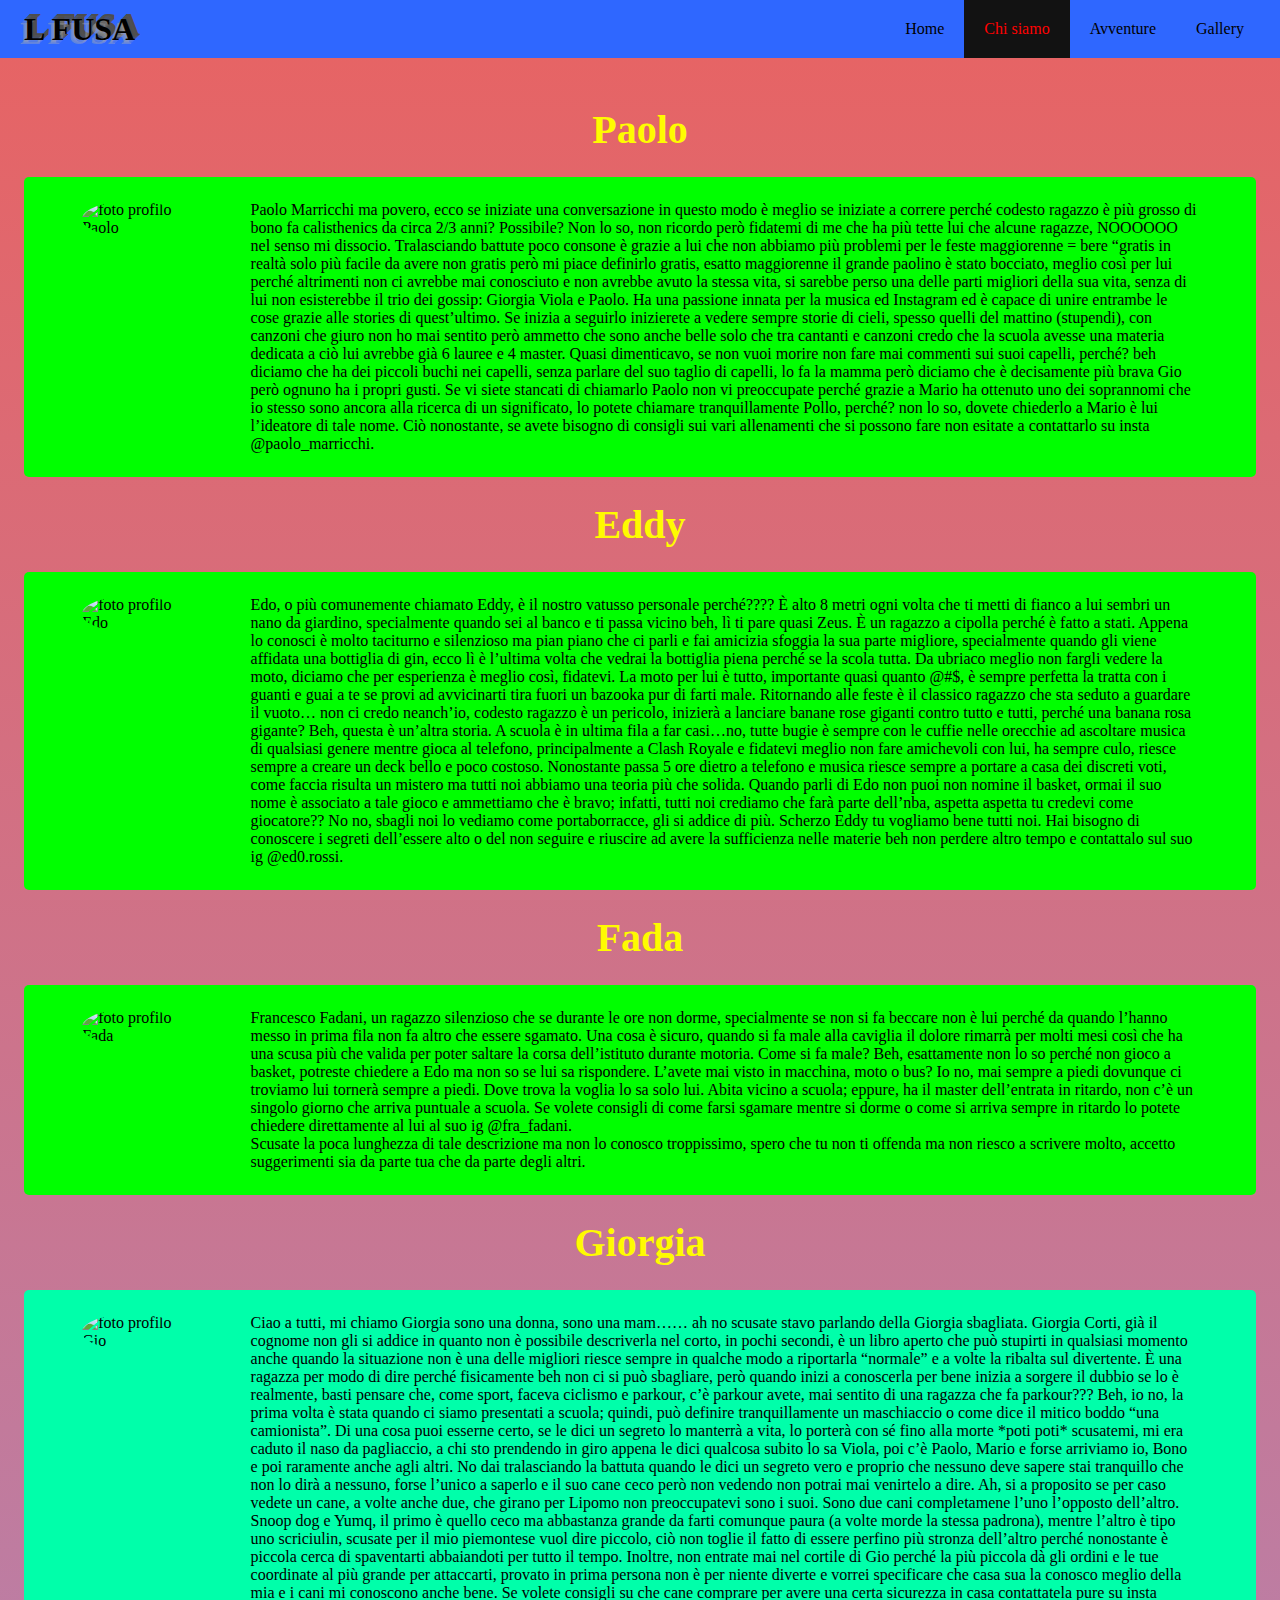
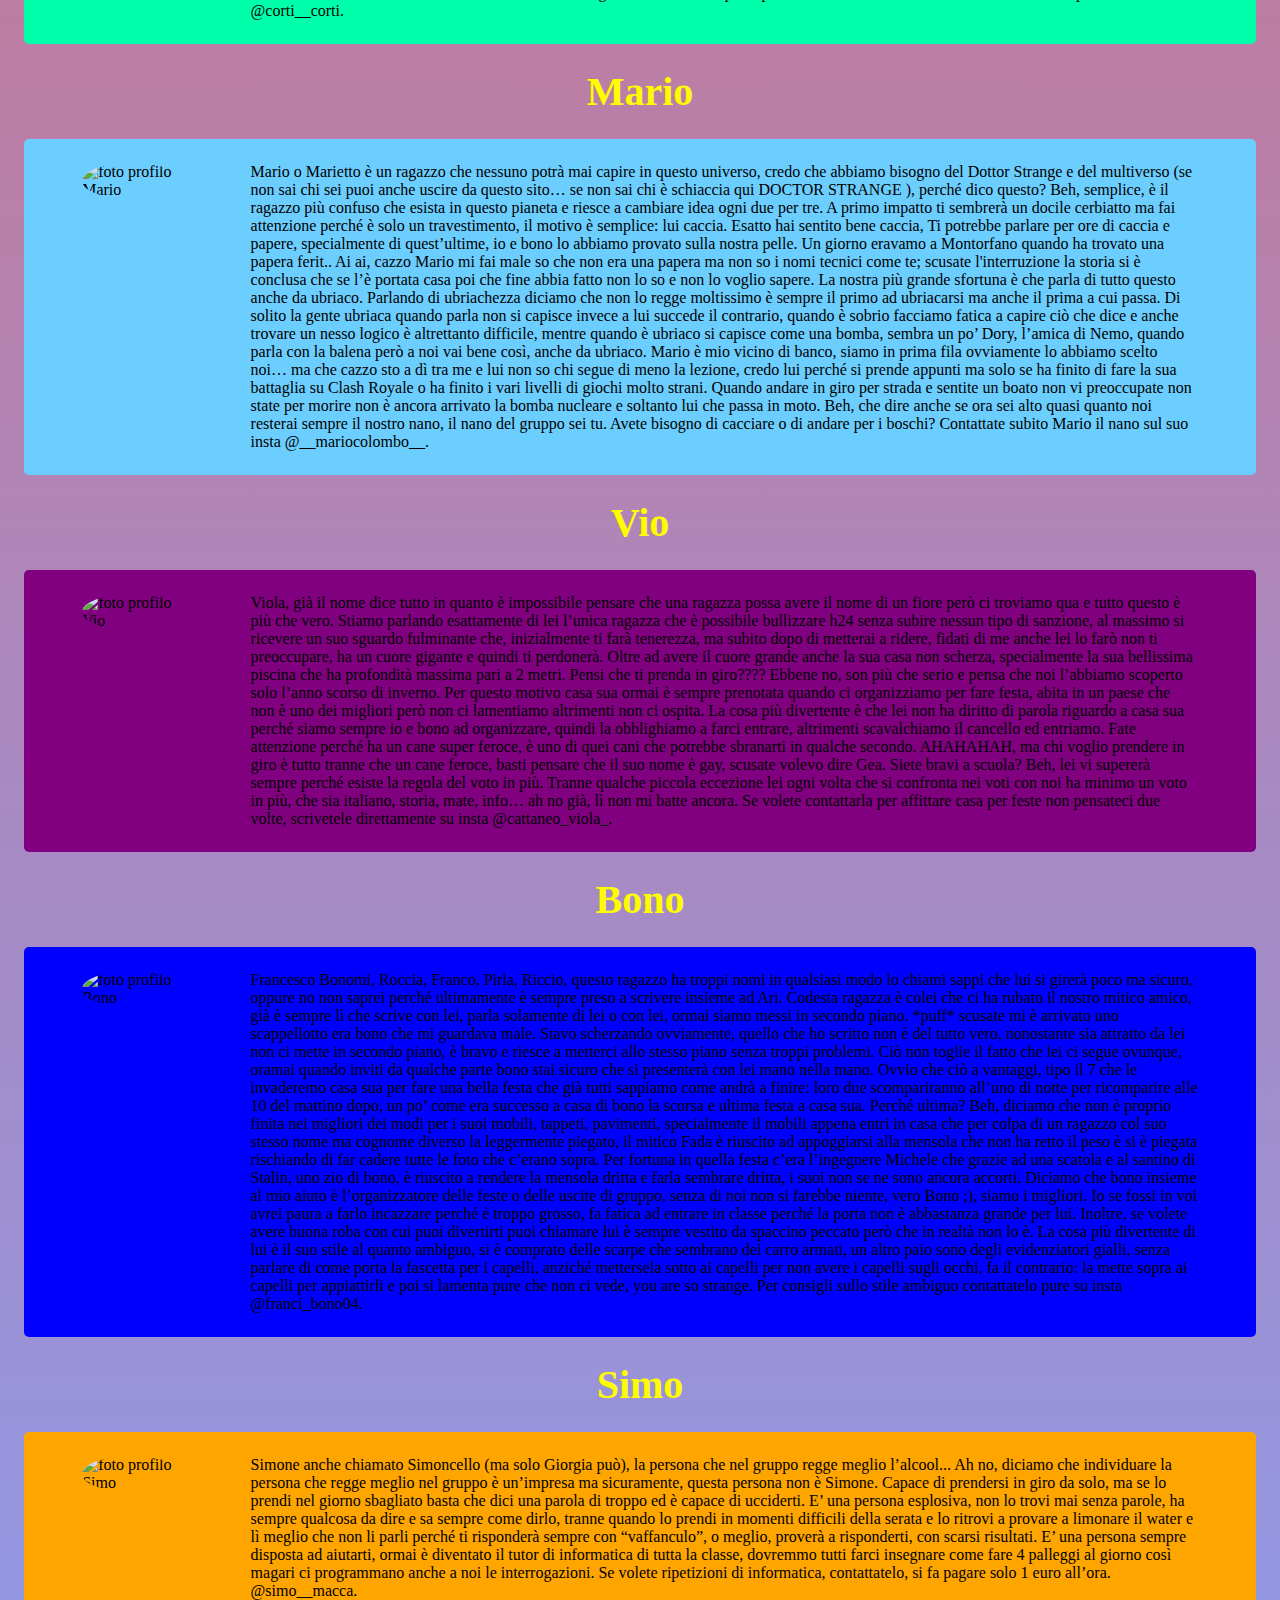
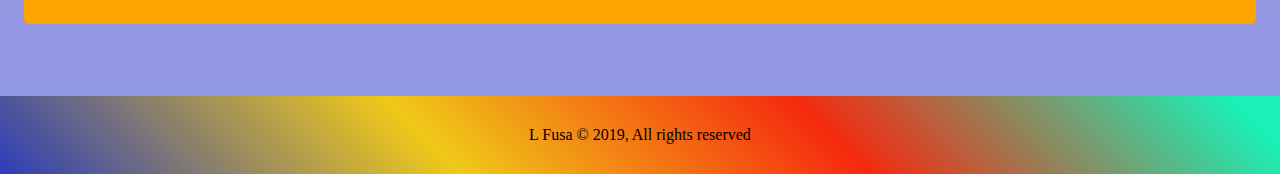
==== commit c78d2435: "aggiunta br descrizione fada" ====
--- a/chi_siamo.html
+++ b/chi_siamo.html
@@ -55,6 +55,7 @@
                 <img src="img/fada/IMG-20211212-WA0002.jpg" alt="foto profilo Fada">
                 <p class="testo_descrizione">
                     Francesco Fadani, un ragazzo silenzioso che se durante le ore non dorme, specialmente se non si fa beccare non è lui perché da quando l’hanno messo in prima fila non fa altro che essere sgamato. Una cosa è sicuro, quando si fa male alla caviglia il dolore rimarrà per molti mesi così che ha una scusa più che valida per poter saltare la corsa dell’istituto durante motoria. Come si fa male? Beh, esattamente non lo so perché non gioco a basket, potreste chiedere a Edo ma non so se lui sa rispondere. L’avete mai visto in macchina, moto o bus? Io no, mai sempre a piedi dovunque ci troviamo lui tornerà sempre a piedi. Dove trova la voglia lo sa solo lui. Abita vicino a scuola; eppure, ha il master dell’entrata in ritardo, non c’è un singolo giorno che arriva puntuale a scuola. Se volete consigli di come farsi sgamare mentre si dorme o come si arriva sempre in ritardo lo potete chiedere direttamente al lui al suo ig <a class="link_insta" href="https://instagram.com/fra_fadani?utm_medium=copy_link" target="_blank" title="insta di Fada">@fra_fadani</a>.
+                    <br>
                     Scusate la poca lunghezza di tale descrizione ma non lo conosco troppissimo, spero che tu non ti offenda ma non riesco a scrivere molto, accetto suggerimenti sia da parte tua che da parte degli altri.
 
                 </p>
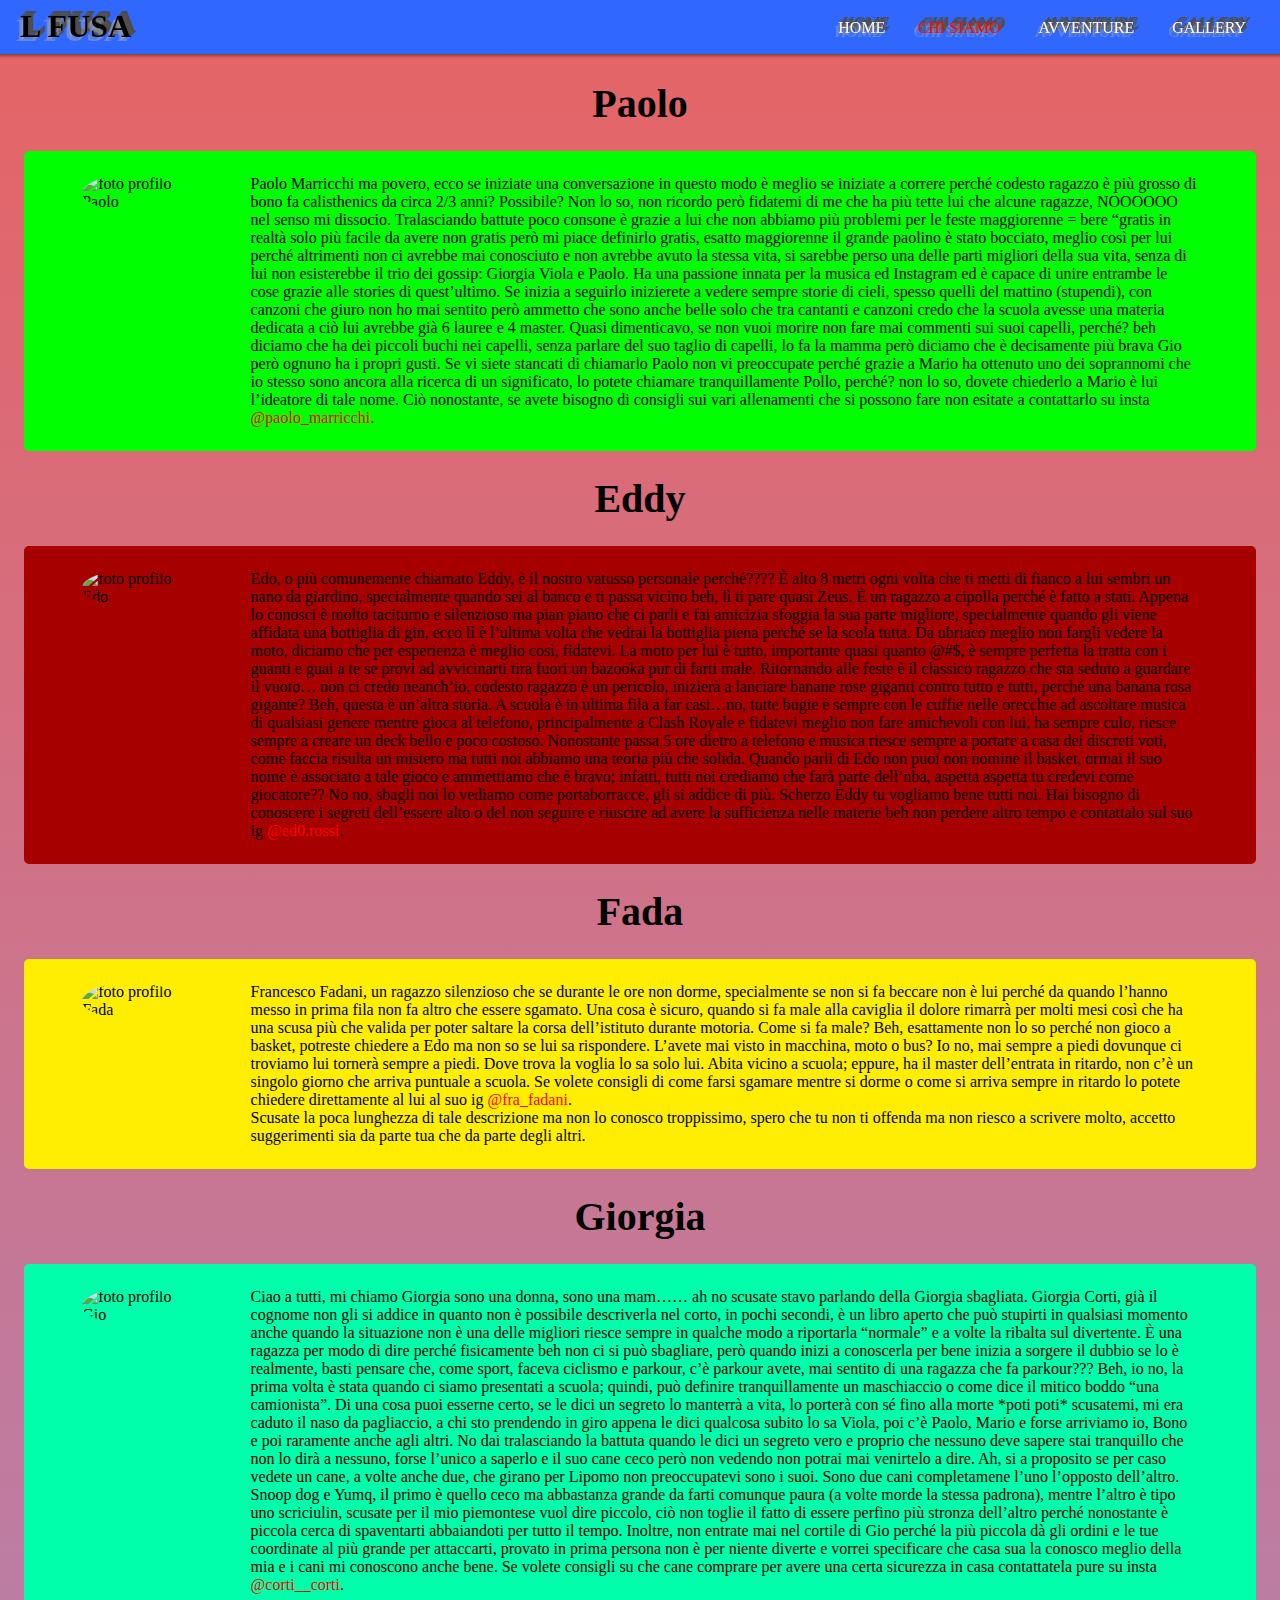
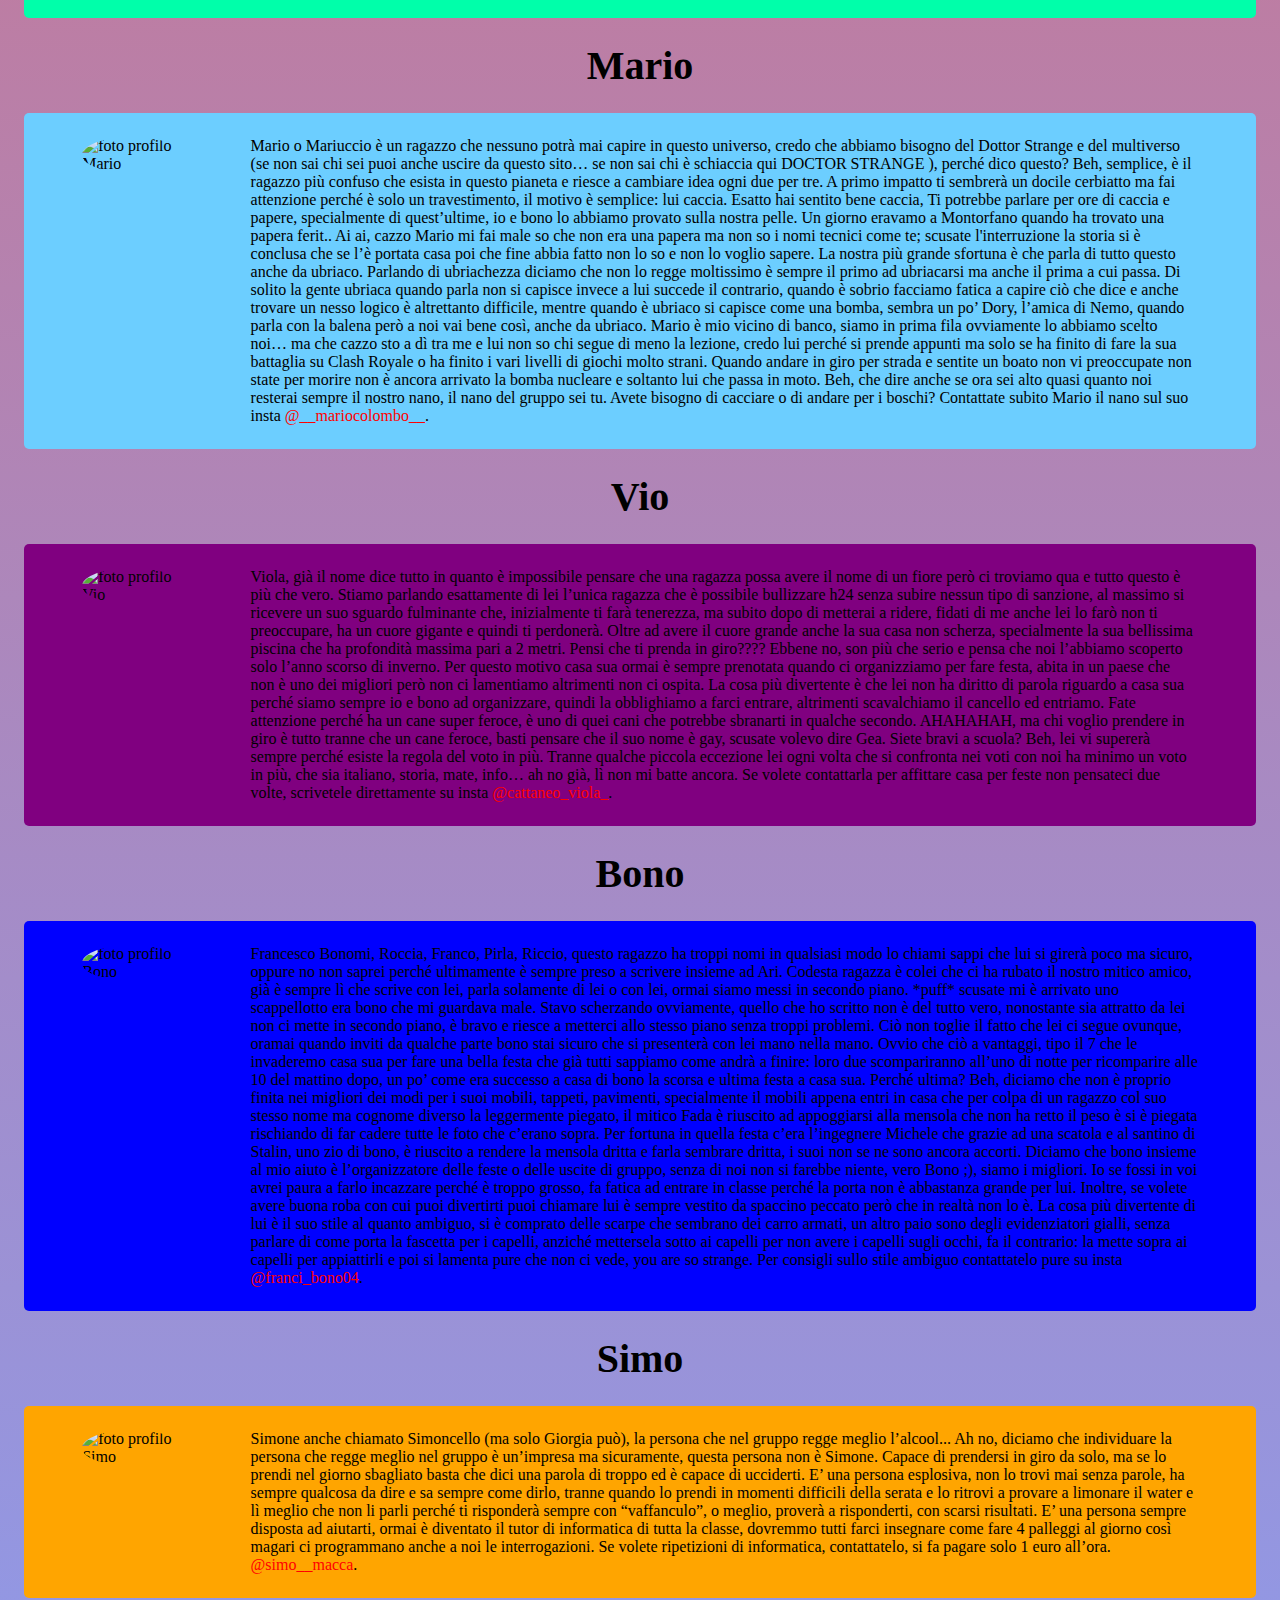
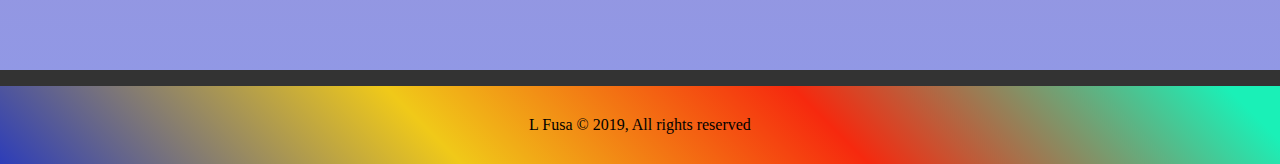
==== commit a0b7a071: "menu a tendina" ====
--- a/chi_siamo.html
+++ b/chi_siamo.html
@@ -7,6 +7,7 @@
     <link rel="shortcut icon" href="favicon/favicon_4.ico" type="image/x-icon">
     <link rel="stylesheet" href="css/style.css">
     <link rel="stylesheet" media="screen and (max-width:500px)" href="css/mobile.css">
+    <link rel="stylesheet" href="css/menu_tendina.css"> <!-- css per menù a tendina -->
     <title>L Fusa | Chi siamo</title>
 </head>
 <body>
@@ -20,22 +21,42 @@
     
     <!-- Navbar -->
     <header>
-        <nav id="navbar">
-            <div class="container">
-                <h1 id="logo"><a href="working_progress.html">L FUSA</a></h1>
-                <ul>
-                    <li><a href="working_progress.html">Home</a></li>
-                    <li><a href="chi_siamo.html" class="current">Chi siamo</a></li>
-                    <li><a href="working_progress.html">Avventure</a></li>
-                    <li><a href="gallery.html">Gallery</a></li>
-                </ul>
-            </div>
+        <input type="checkbox" id="hamburger"/>
+        <label class="menuicon" for="hamburger">
+            <span></span>
+        </label>
+
+        <div id="bar"> 
+            <div id="logo">
+                <h1><a href="home.html">L FUSA</a></h1>
+            </div>   
+        </div> 
+        
+        <nav class="menu-visibility">
+            <ul>
+                <li class="current"><a href="home.html">HOME</a></li>
+                <li><a href="chi_siamo.html" class="current active submenu">CHI SIAMO</a>
+                    <ul>
+                        <li><a href="chi_siamo.html#paolo" title="descrizione di Paolo" class="color_p  a_secondary"> Paolo</a></li>
+                        <li><a href="chi_siamo.html#eddy" title="descrizione di Eddy" class="color_e  a_secondary"> Eddy</a></li>
+                        <li><a href="chi_siamo.html#fada" title="descrizione di Fada" class="color_f  a_secondary"> Fada</a></li>
+                        <li><a href="chi_siamo.html#gio" title="descrizione di Gio" class="color_g  a_secondary"> Giorgia</a></li>
+                        <li><a href="chi_siamo.html#mario" title="descrizione di Mario" class="color_m  a_secondary"> Mario</a></li>
+                        <li><a href="chi_siamo.html#vio" title="descrizione di Vio" class="color_v  a_secondary"> Vio</a></li>
+                        <li><a href="chi_siamo.html#bono" title="descrizione di Bono" class="color_b  a_secondary"> Bono</a></li>
+                        <li><a href="chi_siamo.html#simo" title="descrizione di Simo" class="color_s  a_secondary"> Simone</a></li>
+                    </ul>
+                </li>
+                <li><a href="working_progress.html" class="submenu">AVVENTURE</a></li>
+                <li><a href="gallery.html" class="submenu">GALLERY</a></li>
+            </ul>
         </nav>
     </header>
     
     <!-- Section 1 -->
     <section id="descrizioni">
         <div class="descrizione">
+            <a name="paolo"></a>
             <h2>Paolo</h2>
             <div class="paolo">
                 <img src="img/paolo/profilo_paolo.jpeg" alt="foto profilo Paolo">
@@ -43,6 +64,7 @@
                     Paolo Marricchi ma povero, ecco se iniziate una conversazione in questo modo è meglio se iniziate a correre perché codesto ragazzo è più grosso di bono fa calisthenics da circa 2/3 anni? Possibile? Non lo so, non ricordo però fidatemi di me che ha più tette lui che alcune ragazze, NOOOOOO nel senso mi dissocio. Tralasciando battute poco consone è grazie a lui che non abbiamo più problemi per le feste maggiorenne = bere “gratis in realtà solo più facile da avere non gratis però mi piace definirlo gratis, esatto maggiorenne il grande paolino è stato bocciato, meglio così per lui perché altrimenti non ci avrebbe mai conosciuto e non avrebbe avuto la stessa vita, si sarebbe perso una delle parti migliori della sua vita, senza di lui non esisterebbe il trio dei gossip: Giorgia Viola e Paolo. Ha una passione innata per la musica ed Instagram ed è capace di unire entrambe le cose grazie alle stories di quest’ultimo. Se inizia a seguirlo inizierete a vedere sempre storie di cieli, spesso quelli del mattino (stupendi), con canzoni che giuro non ho mai sentito però ammetto che sono anche belle solo che tra cantanti e canzoni credo che la scuola avesse una materia dedicata a ciò lui avrebbe già 6 lauree e 4 master. Quasi dimenticavo, se non vuoi morire non fare mai commenti sui suoi capelli, perché? beh diciamo che ha dei piccoli buchi nei capelli, senza parlare del suo taglio di capelli, lo fa la mamma però diciamo che è decisamente più brava Gio però ognuno ha i propri gusti. Se vi siete stancati di chiamarlo Paolo non vi preoccupate perché grazie a Mario ha ottenuto uno dei soprannomi che io stesso sono ancora alla ricerca di un significato, lo potete chiamare tranquillamente Pollo, perché? non lo so, dovete chiederlo a Mario è lui l’ideatore di tale nome. Ciò nonostante, se avete bisogno di consigli sui vari allenamenti che si possono fare non esitate a contattarlo su insta <a class="link_insta" href="https://instagram.com/paolo_marricchi?utm_medium=copy_link" target="_blank" title="insta di Paolo" >@paolo_marricchi</a>.
                 </p>
             </div>
+            <a name="eddy"></a>
             <h2>Eddy</h2>
             <div class="eddy">
                 <img src="img/eddy/IMG-20211031-WA0021.jpg" alt="foto profilo Edo">
@@ -50,6 +72,7 @@
                     Edo, o più comunemente chiamato Eddy, è il nostro vatusso personale perché???? È alto 8 metri ogni volta che ti metti di fianco a lui sembri un nano da giardino, specialmente quando sei al banco e ti passa vicino beh, lì ti pare quasi Zeus. È un ragazzo a cipolla perché è fatto a stati. Appena lo conosci è molto taciturno e silenzioso ma pian piano che ci parli e fai amicizia sfoggia la sua parte migliore, specialmente quando gli viene affidata una bottiglia di gin, ecco lì è l’ultima volta che vedrai la bottiglia piena perché se la scola tutta. Da ubriaco meglio non fargli vedere la moto, diciamo che per esperienza è meglio così, fidatevi. La moto per lui è tutto, importante quasi quanto @#$, è sempre perfetta la tratta con i guanti e guai a te se provi ad avvicinarti tira fuori un bazooka pur di farti male. Ritornando alle feste è il classico ragazzo che sta seduto a guardare il vuoto… non ci credo neanch’io, codesto ragazzo è un pericolo, inizierà a lanciare banane rose giganti contro tutto e tutti, perché una banana rosa gigante? Beh, questa è un’altra storia. A scuola è in ultima fila a far casi…no, tutte bugie è sempre con le cuffie nelle orecchie ad ascoltare musica di qualsiasi genere mentre gioca al telefono, principalmente a Clash Royale e fidatevi meglio non fare amichevoli con lui, ha sempre culo, riesce sempre a creare un deck bello e poco costoso. Nonostante passa 5 ore dietro a telefono e musica riesce sempre a portare a casa dei discreti voti, come faccia risulta un mistero ma tutti noi abbiamo una teoria più che solida. Quando parli di Edo non puoi non nomine il basket, ormai il suo nome è associato a tale gioco e ammettiamo che è bravo; infatti, tutti noi crediamo che farà parte dell’nba, aspetta aspetta tu credevi come giocatore?? No no, sbagli noi lo vediamo come portaborracce, gli si addice di più. Scherzo Eddy tu vogliamo bene tutti noi. Hai bisogno di conoscere i segreti dell’essere alto o del non seguire e riuscire ad avere la sufficienza nelle materie beh non perdere altro tempo e contattalo sul suo ig <a class="link_insta" href="https://instagram.com/ed0.rossi?utm_medium=copy_link" target="_blank" title="insta di Edo">@ed0.rossi</a>.
                 </p>
             </div>
+            <a name="fada"></a>
             <h2>Fada</h2>
             <div class="fada">
                 <img src="img/fada/IMG-20211212-WA0002.jpg" alt="foto profilo Fada">
@@ -67,6 +90,7 @@
                     Lorem ipsum dolor sit amet consectetur adipisicing elit. Blanditiis repellat minus maiores temporibus illum mollitia sunt cupiditate dolores ducimus nihil repudiandae eos similique, molestiae aperiam exercitationem sint. Ullam deleniti commodi, iste provident explicabo rerum quaerat. Quis vero voluptate quas maiores corrupti dignissimos illo voluptatum officiis exercitationem aliquam quos, doloribus dicta error ipsam, odio eligendi eveniet? Iste dolores, ab adipisci eaque minus officiis ipsam earum at fugit placeat recusandae officia totam maiores quod blanditiis et nostrum modi quas unde harum incidunt commodi voluptatem nulla non. Sapiente, odit suscipit, nostrum maxime doloremque nisi saepe adipisci omnis incidunt esse vel, voluptas ducimus excepturi.
                 </p>
             </div> -->
+            <a name="gio"></a>
             <h2>Giorgia</h2>
             <div class="gio">
                 <img src="img/gio/profilo_giorgia.jpeg" alt="foto profilo Gio">
@@ -74,13 +98,15 @@
                     Ciao a tutti, mi chiamo Giorgia sono una donna, sono una mam…… ah no scusate stavo parlando della Giorgia sbagliata. Giorgia Corti, già il cognome non gli si addice in quanto non è possibile descriverla nel corto, in pochi secondi, è un libro aperto che può stupirti in qualsiasi momento anche quando la situazione non è una delle migliori riesce sempre in qualche modo a riportarla “normale” e a volte la ribalta sul divertente. È una ragazza per modo di dire perché fisicamente beh non ci si può sbagliare, però quando inizi a conoscerla per bene inizia a sorgere il dubbio se lo è realmente, basti pensare che, come sport, faceva ciclismo e parkour, c’è parkour avete, mai sentito di una ragazza che fa parkour??? Beh, io no, la prima volta è stata quando ci siamo presentati a scuola; quindi, può definire tranquillamente un maschiaccio o come dice il mitico boddo “una camionista”. Di una cosa puoi esserne certo, se le dici un segreto lo manterrà a vita, lo porterà con sé fino alla morte *poti poti* scusatemi, mi era caduto il naso da pagliaccio, a chi sto prendendo in giro appena le dici qualcosa subito lo sa Viola, poi c’è Paolo, Mario e forse arriviamo io, Bono e poi raramente anche agli altri. No dai tralasciando la battuta quando le dici un segreto vero e proprio che nessuno deve sapere stai tranquillo che non lo dirà a nessuno, forse l’unico a saperlo e il suo cane ceco però non vedendo non potrai mai venirtelo a dire. Ah, si a proposito se per caso vedete un cane, a volte anche due, che girano per Lipomo non preoccupatevi sono i suoi. Sono due cani completamene l’uno l’opposto dell’altro. Snoop dog e Yumq, il primo è quello ceco ma abbastanza grande da farti comunque paura (a volte morde la stessa padrona), mentre l’altro è tipo uno scriciulin, scusate per il mio piemontese vuol dire piccolo, ciò non toglie il fatto di essere perfino più stronza dell’altro perché nonostante è piccola cerca di spaventarti abbaiandoti per tutto il tempo. Inoltre, non entrate mai nel cortile di Gio perché la più piccola dà gli ordini e le tue coordinate al più grande per attaccarti, provato in prima persona non è per niente diverte e vorrei specificare che casa sua la conosco meglio della mia e i cani mi conoscono anche bene. Se volete consigli su che cane comprare per avere una certa sicurezza in casa contattatela pure su insta <a class="link_insta" href="https://instagram.com/corti__corti?utm_medium=copy_link" target="_blank" title="insta di Gio" >@corti__corti</a>.
                 </p>
             </div>
+            <a name="mario"></a>
             <h2>Mario</h2>
             <div class="mario">
                 <img src="img/mario/profilo_mario.jpeg" alt="foto profilo Mario">
                 <p class="testo_descrizione">
-                    Mario o Marietto è un ragazzo che nessuno potrà mai capire in questo universo, credo che abbiamo bisogno del Dottor Strange e del multiverso (se non sai chi sei puoi anche uscire da questo sito… se non sai chi è schiaccia qui <a href="https://it.wikipedia.org/wiki/Doctor_Strange_(film)" target="_blank" rel="noopener noreferrer" title="Doctor Strange">DOCTOR STRANGE</a> ), perché dico questo? Beh, semplice, è il ragazzo più confuso che esista in questo pianeta e riesce a cambiare idea ogni due per tre. A primo impatto ti sembrerà un docile cerbiatto ma fai attenzione perché è solo un travestimento, il motivo è semplice: lui caccia. Esatto hai sentito bene caccia, Ti potrebbe parlare per ore di caccia e papere, specialmente di quest’ultime, io e bono lo abbiamo provato sulla nostra pelle. Un giorno eravamo a Montorfano quando ha trovato una papera ferit.. Ai ai, cazzo Mario mi fai male so che non era una papera ma non so i nomi tecnici come te; scusate l'interruzione la storia si è conclusa che se l’è portata casa poi che fine abbia fatto non lo so e non lo voglio sapere. La nostra più grande sfortuna è che parla di tutto questo anche da ubriaco. Parlando di ubriachezza diciamo che non lo regge moltissimo è sempre il primo ad ubriacarsi ma anche il prima a cui passa. Di solito la gente ubriaca quando parla non si capisce invece a lui succede il contrario, quando è sobrio facciamo fatica a capire ciò che dice e anche trovare un nesso logico è altrettanto difficile, mentre quando è ubriaco si capisce come una bomba, sembra un po’ Dory, l’amica di Nemo, quando parla con la balena però a noi vai bene così, anche da ubriaco. Mario è mio vicino di banco, siamo in prima fila ovviamente lo abbiamo scelto noi… ma che cazzo sto a dì tra me e lui non so chi segue di meno la lezione, credo lui perché si prende appunti ma solo se ha finito di fare la sua battaglia su Clash Royale o ha finito i vari livelli di giochi molto strani. Quando andare in giro per strada e sentite un boato non vi preoccupate non state per morire non è ancora arrivato la bomba nucleare e soltanto lui che passa in moto. Beh, che dire anche se ora sei alto quasi quanto noi resterai sempre il nostro nano, il nano del gruppo sei tu. Avete bisogno di cacciare o di andare per i boschi? Contattate subito Mario il nano sul suo insta <a class="link_insta" href="https://instagram.com/__mariocolombo__?utm_medium=copy_link" target="_blank" title="insta di mario">@__mariocolombo__</a>.
+                    Mario o Mariuccio è un ragazzo che nessuno potrà mai capire in questo universo, credo che abbiamo bisogno del Dottor Strange e del multiverso (se non sai chi sei puoi anche uscire da questo sito… se non sai chi è schiaccia qui <a href="https://it.wikipedia.org/wiki/Doctor_Strange_(film)" target="_blank" rel="noopener noreferrer" title="Doctor Strange">DOCTOR STRANGE</a> ), perché dico questo? Beh, semplice, è il ragazzo più confuso che esista in questo pianeta e riesce a cambiare idea ogni due per tre. A primo impatto ti sembrerà un docile cerbiatto ma fai attenzione perché è solo un travestimento, il motivo è semplice: lui caccia. Esatto hai sentito bene caccia, Ti potrebbe parlare per ore di caccia e papere, specialmente di quest’ultime, io e bono lo abbiamo provato sulla nostra pelle. Un giorno eravamo a Montorfano quando ha trovato una papera ferit.. Ai ai, cazzo Mario mi fai male so che non era una papera ma non so i nomi tecnici come te; scusate l'interruzione la storia si è conclusa che se l’è portata casa poi che fine abbia fatto non lo so e non lo voglio sapere. La nostra più grande sfortuna è che parla di tutto questo anche da ubriaco. Parlando di ubriachezza diciamo che non lo regge moltissimo è sempre il primo ad ubriacarsi ma anche il prima a cui passa. Di solito la gente ubriaca quando parla non si capisce invece a lui succede il contrario, quando è sobrio facciamo fatica a capire ciò che dice e anche trovare un nesso logico è altrettanto difficile, mentre quando è ubriaco si capisce come una bomba, sembra un po’ Dory, l’amica di Nemo, quando parla con la balena però a noi vai bene così, anche da ubriaco. Mario è mio vicino di banco, siamo in prima fila ovviamente lo abbiamo scelto noi… ma che cazzo sto a dì tra me e lui non so chi segue di meno la lezione, credo lui perché si prende appunti ma solo se ha finito di fare la sua battaglia su Clash Royale o ha finito i vari livelli di giochi molto strani. Quando andare in giro per strada e sentite un boato non vi preoccupate non state per morire non è ancora arrivato la bomba nucleare e soltanto lui che passa in moto. Beh, che dire anche se ora sei alto quasi quanto noi resterai sempre il nostro nano, il nano del gruppo sei tu. Avete bisogno di cacciare o di andare per i boschi? Contattate subito Mario il nano sul suo insta <a class="link_insta" href="https://instagram.com/__mariocolombo__?utm_medium=copy_link" target="_blank" title="insta di mario">@__mariocolombo__</a>.
                 </p>
             </div>
+            <a name="vio"></a>
             <h2>Vio</h2>
             <div class="vio">
                 <img src="img/vio/profilo_viola.jpeg" alt="foto profilo Vio">
@@ -88,6 +114,7 @@
                     Viola, già il nome dice tutto in quanto è impossibile pensare che una ragazza possa avere il nome di un fiore però ci troviamo qua e tutto questo è più che vero. Stiamo parlando esattamente di lei l’unica ragazza che è possibile bullizzare h24 senza subire nessun tipo di sanzione, al massimo si ricevere un suo sguardo fulminante che, inizialmente ti farà tenerezza, ma subito dopo di metterai a ridere, fidati di me anche lei lo farò non ti preoccupare, ha un cuore gigante e quindi ti perdonerà. Oltre ad avere il cuore grande anche la sua casa non scherza, specialmente la sua bellissima piscina che ha profondità massima pari a 2 metri. Pensi che ti prenda in giro???? Ebbene no, son più che serio e pensa che noi l’abbiamo scoperto solo l’anno scorso di inverno. Per questo motivo casa sua ormai è sempre prenotata quando ci organizziamo per fare festa, abita in un paese che non è uno dei migliori però non ci lamentiamo altrimenti non ci ospita. La cosa più divertente è che lei non ha diritto di parola riguardo a casa sua perché siamo sempre io e bono ad organizzare, quindi la obblighiamo a farci entrare, altrimenti scavalchiamo il cancello ed entriamo. Fate attenzione perché ha un cane super feroce, è uno di quei cani che potrebbe sbranarti in qualche secondo. AHAHAHAH, ma chi voglio prendere in giro è tutto tranne che un cane feroce, basti pensare che il suo nome è gay, scusate volevo dire Gea. Siete bravi a scuola? Beh, lei vi supererà sempre perché esiste la regola del voto in più. Tranne qualche piccola eccezione lei ogni volta che si confronta nei voti con noi ha minimo un voto in più, che sia italiano, storia, mate, info… ah no già, lì non mi batte ancora. Se volete contattarla per affittare casa per feste non pensateci due volte, scrivetele direttamente su insta <a class="link_insta" href="https://instagram.com/cattaneo_viola_?utm_medium=copy_link" target="_blank" title="insta di Vio">@cattaneo_viola_</a>.
                 </p>
             </div>
+            <a name="bono"></a>
             <h2>Bono</h2>
             <div class="bono">
                 <img src="img/bono/profilo_bono.jpeg" alt="foto profilo Bono">
@@ -95,6 +122,7 @@
                     Francesco Bonomi, Roccia, Franco, Pirla, Riccio, questo ragazzo ha troppi nomi in qualsiasi modo lo chiami sappi che lui si girerà poco ma sicuro, oppure no non saprei perché ultimamente è sempre preso a scrivere insieme ad Ari. Codesta ragazza è colei che ci ha rubato il nostro mitico amico, già è sempre lì che scrive con lei, parla solamente di lei o con lei, ormai siamo messi in secondo piano. *puff* scusate mi è arrivato uno scappellotto era bono che mi guardava male. Stavo scherzando ovviamente, quello che ho scritto non è del tutto vero, nonostante sia attratto da lei non ci mette in secondo piano, è bravo e riesce a metterci allo stesso piano senza troppi problemi. Ciò non toglie il fatto che lei ci segue ovunque, oramai quando inviti da qualche parte bono stai sicuro che si presenterà con lei mano nella mano. Ovvio che ciò a vantaggi, tipo il 7 che le invaderemo casa sua per fare una bella festa che già tutti sappiamo come andrà a finire: loro due scompariranno all’uno di notte per ricomparire alle 10 del mattino dopo, un po’ come era successo a casa di bono la scorsa e ultima festa a casa sua. Perché ultima? Beh, diciamo che non è proprio finita nei migliori dei modi per i suoi mobili, tappeti, pavimenti, specialmente il mobili appena entri in casa che per colpa di un ragazzo col suo stesso nome ma cognome diverso la leggermente piegato, il mitico Fada è riuscito ad appoggiarsi alla mensola che non ha retto il peso è si è piegata rischiando di far cadere tutte le foto che c’erano sopra. Per fortuna in quella festa c’era l’ingegnere Michele che grazie ad una scatola e al santino di Stalin, uno zio di bono, è riuscito a rendere la mensola dritta e farla sembrare dritta, i suoi non se ne sono ancora accorti. Diciamo che bono insieme al mio aiuto è l’organizzatore delle feste o delle uscite di gruppo, senza di noi non si farebbe niente, vero Bono ;), siamo i migliori. Io se fossi in voi avrei paura a farlo incazzare perché è troppo grosso, fa fatica ad entrare in classe perché la porta non è abbastanza grande per lui. Inoltre, se volete avere buona roba con cui puoi divertirti puoi chiamare lui è sempre vestito da spaccino peccato però che in realtà non lo è. La cosa più divertente di lui è il suo stile al quanto ambiguo, si è comprato delle scarpe che sembrano dei carro armati, un altro paio sono degli evidenziatori gialli, senza parlare di come porta la fascetta per i capelli, anziché mettersela sotto ai capelli per non avere i capelli sugli occhi, fa il contrario: la mette sopra ai capelli per appiattirli e poi si lamenta pure che non ci vede, you are so strange. Per consigli sullo stile ambiguo contattatelo pure su insta <a class="link_insta" href="https://instagram.com/franci_bono04?utm_medium=copy_link" target="_blank" title="insta di Bono">@franci_bono04</a>.
                 </p>
             </div>
+            <a name="simo"></a>
             <h2>Simo</h2>
             <div class="simo">
                 <img src="img/simo/profilo_simone.jpeg" alt="foto profilo Simo">
--- a/css/style.css
+++ b/css/style.css
@@ -26,6 +26,10 @@
     padding:10px;
 }
 
+.both {
+    clear: both;
+}
+
 /* Header */
 
 #navbar {
@@ -45,6 +49,9 @@
 
 #navbar .container ul li {
     list-style: none;
+    display: flex;
+    align-items: center;
+    justify-content: center;
 }
 
 #navbar .container ul li a {
@@ -61,9 +68,330 @@
 }
 
 #navbar ul li a:hover,
-#navbar ul li a.current {
+#navbar ul li:hover,
+#navbar ul li a.current,
+#navbar ul li.current {
     background: #121212;
     color: #ff0101;
+}
+
+/* home */
+/* titolo */
+
+#titolo .container {
+    display: flex;
+    flex-direction: column;
+    align-items: center;
+    justify-content: center;
+    height: 70vh;
+    padding-top: 54px;
+    /* background: url(../img/gallery/83.jpg) no-repeat center center/cover; */
+}
+
+#titolo .container h1 {
+    font-size: 2.5rem;
+    padding-bottom: 2rem;
+    /* opacity: 0.7; */
+}
+
+#titolo .container sub {
+    font-size: 1rem;
+    color: #f5f5f5;
+}
+
+#hide1{
+    -webkit-animation: 3s ease 0s normal forwards 1 fadein;
+    animation: 3s ease 0s normal forwards 1 fadein;
+}
+
+#hide2{
+    -webkit-animation: 4s ease 0s normal forwards 1 fadein;
+    animation: 4s ease 0s normal forwards 1 fadein;
+}
+
+#hide3{
+    -webkit-animation: 5s ease 0s normal forwards 1 fadein;
+    animation: 5s ease 0s normal forwards 1 fadein;
+}
+
+#hide4{
+    -webkit-animation: 6s ease 0s normal forwards 1 fadein;
+    animation: 6s ease 0s normal forwards 1 fadein;
+}
+
+#hide5 {
+    -webkit-animation: 7s ease 0s normal forwards 1 fadein;
+    animation: 7s ease 0s normal forwards 1 fadein;
+}
+
+#hide5 {
+    -webkit-animation: 8s ease 0s normal forwards 1 fadein;
+    animation: 8s ease 0s normal forwards 1 fadein;
+}
+
+#hide6 {
+    -webkit-animation: 9s ease 0s normal forwards 1 fadein;
+    animation: 9s ease 0s normal forwards 1 fadein;
+}
+
+@keyframes fadein{
+    0% { opacity:0; }
+    66% { opacity:0; }
+    100% { opacity:1; }
+}
+
+@-webkit-keyframes fadein{
+    0% { opacity:0; }
+    66% { opacity:0; }
+    100% { opacity:1; }
+}
+
+.color_p {
+    color: #00ff00;
+}
+
+.color_e {
+    color: #a70000;
+}
+
+.color_f {
+    color: #ffee00;
+}
+
+.color_g {
+    color: #00ffaa;
+}
+
+.color_m {
+    color: #6cceff;
+}
+
+.color_v {
+    color: #800080;
+}
+
+.color_b {
+    color: #0000ff;
+}
+
+.color_s {
+    color: #ffa500;
+}
+
+/* story time */
+
+#story_time .container .img_home {
+    background: url(../img/gallery/68.jpg) no-repeat center center/cover;
+    height: 500px;
+    float: left;
+    width: 50%;
+}
+
+#story_time .container .story_title {
+    width: 50%;
+    float: left;
+}
+
+.story_title h1 {
+    color: #ae00ff;
+    padding-bottom: 1rem;
+    text-align: center;
+}
+
+.story_title p {
+    color: #f5f5f5;
+    padding: 0 1rem;
+    text-align: justify;
+    font-size: 12pt;
+    line-height: 1.2;
+}
+
+/* chi siamo */
+/* descizioni */
+
+#descrizioni {
+    height: 500px;
+    padding-top: 2rem;
+    background: linear-gradient(#e66465, #9198e5);
+    /* background: linear-gradient(217deg, rgba(255,0,0,.8), rgba(255,0,0,0) 70.71%),
+                linear-gradient(127deg, rgba(0,255,0,.8), rgba(0,255,0,0) 70.71%),
+                linear-gradient(336deg, rgba(0,0,255,.8), rgba(0,0,255,0) 70.71%); */
+}
+
+#descrizioni .descrizione {
+    padding: 1.5rem;
+    margin-bottom: 3rem;
+    border-radius: 5px;
+    display: flex;
+    flex-direction: column;
+    align-items: center;
+    justify-content: space-around;
+}
+
+#descrizioni h2 {
+    color: #000000;
+    text-align: center;
+    font-size: 2.5rem;
+    padding: 1.5rem;
+}
+
+#descrizioni img {
+    width: 100px;
+    height: 50%;
+    border-radius: 50%;
+}
+
+#descrizioni p {
+    align-items: center;
+    width: 80%;
+}
+
+#descrizioni .paolo {
+    background: #00ff00;
+    display: flex;
+    flex-direction: row;
+    flex: 1;
+    padding: 1.5rem;
+    justify-content: space-around;
+    border-radius: 5px;
+}
+
+#descrizioni .eddy {
+    background: #a70000;
+    display: flex;
+    flex-direction: row;
+    flex: 1;
+    padding: 1.5rem;
+    justify-content: space-around;
+    border-radius: 5px;
+}
+
+#descrizioni .fada {
+    background: #ffee00;
+    display: flex;
+    flex-direction: row;
+    flex: 1;
+    padding: 1.5rem;
+    justify-content: space-around;
+    border-radius: 5px;
+}
+
+/* #descrizioni .francesco_g {
+    background: #00ff00;
+    display: flex;
+    flex-direction: row;
+    flex: 1;
+    padding: 1.5rem;
+    justify-content: space-around;
+    border-radius: 5px;
+} */
+
+#descrizioni .gio {
+    background: #00ffaa;
+    display: flex;
+    flex-direction: row;
+    flex: 1;
+    padding: 1.5rem;
+    justify-content: space-around;
+    border-radius: 5px;
+}
+
+#descrizioni .mario {
+    background: #6cceff;
+    display: flex;
+    flex-direction: row;
+    flex: 1;
+    padding: 1.5rem;
+    justify-content: space-around;
+    border-radius: 5px;
+}
+
+#descrizioni .vio {
+    background: #800080;
+    display: flex;
+    flex-direction: row;
+    flex: 1;
+    padding: 1.5rem;
+    justify-content: space-around;
+    border-radius: 5px;
+}
+
+#descrizioni .bono {
+    background: #0000ff;
+    display: flex;
+    flex-direction: row;
+    flex: 1;
+    padding: 1.5rem;
+    justify-content: space-around;
+    border-radius: 5px;
+}
+
+#descrizioni .simo {
+    background: #ffa500;
+    display: flex;
+    flex-direction: row;
+    flex: 1;
+    padding: 1.5rem;
+    justify-content: space-around;
+    border-radius: 5px;
+}
+
+.link_insta:link {
+    color: #ff0000;
+}
+
+.link_insta:hover {
+    color: #ffffff;
+}
+
+/* avventure */
+
+#avventure {
+    background: silver;
+}
+
+#avventure h2 {
+    margin: 1rem 2.5rem;
+}
+
+.avventure p {
+    margin-left: 1.5rem;
+}
+
+#introduzione {
+    font-size: 1.2rem;
+    margin: 1.5rem 1.2rem;
+}
+
+#avventure .indice {
+    display: flex;
+    align-items: center;
+    justify-content: space-between;
+}
+
+#avventure .indice menu {
+    display: flex;
+    padding-right: 2rem;
+}
+
+#avventure .indice menu li {
+    list-style: none;
+}
+
+#avventure .indice menu li a {
+    padding: 20px;
+    display: block;
+}
+
+/* gallery */
+
+.titolo h2 {
+    margin: 2rem 1.5rem;
+    color: teal;
+}
+ 
+#img_gallery, #intestazione {
+    background: #333;
 }
 
 /* Footer */
@@ -84,188 +412,5 @@
     padding: 30px 0;
     color: #000;
     text-align: center;
-}
-
-/* chi siamo */
-/* descizioni */
-
-#descrizioni {
-    height: 500px;
-    background: linear-gradient(#e66465, #9198e5);
-    /* background: linear-gradient(217deg, rgba(255,0,0,.8), rgba(255,0,0,0) 70.71%),
-                linear-gradient(127deg, rgba(0,255,0,.8), rgba(0,255,0,0) 70.71%),
-                linear-gradient(336deg, rgba(0,0,255,.8), rgba(0,0,255,0) 70.71%); */
-}
-
-#descrizioni .paolo {
-    background: #00ff00;
-    display: flex;
-    flex-direction: row;
-    flex: 1;
-    padding: 1.5rem;
-    justify-content: space-around;
-    border-radius: 5px;
-}
-
-#descrizioni .eddy {
-    background: #00ff00;
-    display: flex;
-    flex-direction: row;
-    flex: 1;
-    padding: 1.5rem;
-    justify-content: space-around;
-    border-radius: 5px;
-}
-
-#descrizioni .fada {
-    background: #00ff00;
-    display: flex;
-    flex-direction: row;
-    flex: 1;
-    padding: 1.5rem;
-    justify-content: space-around;
-    border-radius: 5px;
-}
-
-/* #descrizioni .francesco_g {
-    background: #00ff00;
-    display: flex;
-    flex-direction: row;
-    flex: 1;
-    padding: 1.5rem;
-    justify-content: space-around;
-    border-radius: 5px;
-} */
-
-#descrizioni .gio {
-    background: #00ffaa;
-    display: flex;
-    flex-direction: row;
-    flex: 1;
-    padding: 1.5rem;
-    justify-content: space-around;
-    border-radius: 5px;
-}
-
-#descrizioni .mario {
-    background: #6cceff;
-    display: flex;
-    flex-direction: row;
-    flex: 1;
-    padding: 1.5rem;
-    justify-content: space-around;
-    border-radius: 5px;
-}
-
-#descrizioni .vio {
-    background: #800080;
-    display: flex;
-    flex-direction: row;
-    flex: 1;
-    padding: 1.5rem;
-    justify-content: space-around;
-    border-radius: 5px;
-}
-
-#descrizioni .bono {
-    background: #0000ff;
-    display: flex;
-    flex-direction: row;
-    flex: 1;
-    padding: 1.5rem;
-    justify-content: space-around;
-    border-radius: 5px;
-}
-
-#descrizioni .simo {
-    background: #ffa500;
-    display: flex;
-    flex-direction: row;
-    flex: 1;
-    padding: 1.5rem;
-    justify-content: space-around;
-    border-radius: 5px;
-}
-
-#descrizioni h2 {
-    color: rgb(255, 251, 0);
-    text-align: center;
-    font-size: 2.5rem;
-    padding: 1.5rem;
-}
-
-#descrizioni img {
-    width: 100px;
-    height: 50%;
-    border-radius: 50%;
-}
-
-#descrizioni p {
-    align-items: center;
-    width: 80%;
-}
-
-.link_insta:hover {
-    color: red;
-}
-
-#descrizioni .descrizione {
-    padding: 1.5rem;
-    margin-bottom: 3rem;
-    border-radius: 5px;
-    display: flex;
-    flex-direction: column;
-    align-items: center;
-    justify-content: space-around;
-}
-
-/* avventure */
-
-#avventure {
-    background: silver;
-}
-
-#avventure h2 {
-    margin: 1rem 2.5rem;
-}
-
-.avventure p {
-    margin-left: 1.5rem;
-}
-
-#introduzione {
-    font-size: 1.2rem;
-    margin: 1.5rem 1.2rem;
-}
-
-#avventure .indice {
-    display: flex;
-    align-items: center;
-    justify-content: space-between;
-}
-
-#avventure .indice menu {
-    display: flex;
-    padding-right: 2rem;
-}
-
-#avventure .indice menu li {
-    list-style: none;
-}
-
-#avventure .indice menu li a {
-    padding: 20px;
-    display: block;
-}
-
-/* gallery */
-
-.titolo h2 {
-    margin: 2rem 1.5rem;
-    color: teal;
-}
- 
-#img, #intestazione {
-    background: #333;
-}
-
+    margin-top: 1rem;
+}
--- a/css/mobile.css
+++ b/css/mobile.css
@@ -1,3 +1,5 @@
+/* navbar */
+
 #navbar .container {
     flex-direction: column;
 }
@@ -5,19 +7,50 @@
     padding: 10px 0;
 }
 
+/* home */
+/* titolo */
+
+#titolo .container h1 {
+    font-size: 2.5rem;
+    padding: 1rem 10px;
+    text-align: center;
+}
+
+#titolo .container sub {
+    padding: 1rem 10px;
+}
+
+#hide5 {
+    position: absolute;
+    left: -9999px;
+}
+
+/* story time */
+
+#story_time .container .img_home {
+    width: 100%;
+}
+
+#story_time .container .story_title {
+    width: 100%;
+    padding-top: 25px;
+}
+
+/* chi siamo */
+
 #descrizioni .descrizione .paolo img {
     padding-right: 10px;
 }
 
-#descrizioni .descrizione .edoardo img {
+#descrizioni .descrizione .eddy img {
     padding-right: 10px;
 }
 
-#descrizioni .descrizione .francesco_f img {
+#descrizioni .descrizione .fada img {
     padding-right: 10px;
 }
 
-#descrizioni .descrizione .giorgia img {
+#descrizioni .descrizione .gio img {
     padding-right: 10px;
 }
 
@@ -25,18 +58,24 @@
     padding-right: 10px;
 }
 
-#descrizioni .descrizione .viola img {
+#descrizioni .descrizione .vio img {
     padding-right: 10px;
 }
 
-#descrizioni .descrizione .francesco_b img {
+#descrizioni .descrizione .bono img {
     padding-right: 10px;
 }
 
-#descrizioni .descrizione .simone img {
+#descrizioni .descrizione .simo img {
     padding-right: 10px;
 }
 
+/* gallery */
+
 #intestazione .titolo h2 {
     text-align: justify;
+}
+
+#img_gallery {
+    padding-left: 10px;
 }--- a/css/menu_tendina.css
+++ b/css/menu_tendina.css
@@ -0,0 +1,324 @@
+@charset "utf-8";
+
+* {
+    margin: 0;
+    padding: 0;
+}
+
+input:focus, button:focus {
+    outline: 0;
+}
+
+a {
+    text-decoration: none;
+}
+
+ul li {
+    list-style: none;
+}
+
+#bar #logo h1 {
+    text-transform: uppercase;
+    padding: 0.5rem;
+    color: #000;
+    background: transparent;
+    text-shadow: -4px 4px rgba(179,179,179,.4), -3px 3px rgba(153,153,153,.2), -2px 2px rgba(179,179,179,.2), -1px 1px rgba(179,179,179,.2), 0px 0px rgba(128,128,128,.5), 1px -1px rgba(77,77,77,.6), 2px -2px rgba(77,77,77,.7), 3px -3px rgba(82,82,82,.8), 4px -4px rgba(77,77,77,.9), 5px -5px rgba(77,77,77,1);
+}
+
+/* -----------------Menu nella versione mobile-----------------*/
+
+.active {
+    color: #FFFFFF;
+    background-color: #020086; /* primary lightcolor*/
+}
+/* 
+.active:hover {
+    color: #FFFFFF;
+    background-color: #ff0101; /* primary lightcolor
+} 
+*/
+.active-dropdown {
+    color: #FFFFFF;
+    background-color: #000; /* primary lightcolor*/
+}
+
+nav {
+    height: 100%;
+    background-color: #2F67FF; /* primary lightcolor* /* sfondo menu mobile*/
+    position: fixed;
+    width: 100%;
+    margin-top: 54px;
+    visibility: hidden;
+    overflow: auto; /* permette lo scroll quando il menu è aperto*/
+}
+
+nav ul {
+    padding-bottom: 54px;
+}
+
+nav ul li a {
+    text-transform: uppercase;
+    color: transparent;
+    background: #2F67FF;
+    text-shadow: -4px 4px rgba(179,179,179,.4), -3px 3px rgba(153,153,153,.2), -2px 2px rgba(179,179,179,.2), -1px 1px rgba(179,179,179,.2), 0px 0px rgba(128,128,128,.5), 1px -1px rgba(77,77,77,.6), 2px -2px rgba(77,77,77,.7), 3px -3px rgba(82,82,82,.8), 4px -4px rgba(77,77,77,.9), 5px -5px rgba(77,77,77,1);
+    padding: 16px 0 16px 32px;
+    padding: 1.5rem;
+    display: block;
+    color: #fbfafa;
+    font-size: 16px;
+    transition: background-color 0.3s ease;
+}
+
+.submenu {
+    color: #ff0101; /* primary super-lightcolor*/
+    padding-left: 55px;
+    padding-bottom: 5px;
+}
+
+nav ul li ul {
+    padding-left: 0;
+    padding-bottom: 0;
+}
+
+nav ul li ul li a {
+    font-size: 16px;
+    padding: 10px 0 10px 55px;
+    border: hidden;
+}
+
+.lingua {
+    border-top: 1px solid #B3453E; /* primary lightcolor*/
+}
+
+.lingua > a::before {
+    content: url(img/earth-globe.svg);
+    margin-right: 5px;
+}
+
+/* ----------------- div bar per l'attivazione del menu ------------------ */
+
+#bar {
+    background-color: #2F67FF; /* primary color*/
+    height: 54px;
+    width: 100%;
+    z-index: 2;
+    position: fixed;
+    box-shadow: 0px 0px 3px 2px rgba(0,0,0,0.4);
+}
+
+#bar #logo {
+    float: right;
+    margin-right: 12px;
+}
+
+/* ----------------- Hamburger animation ------------------ */
+
+#hamburger {
+    display: none;
+}
+
+.menuicon {
+    position: fixed;
+    height: 54px;
+    width: 54px;
+    margin-left: 5px;
+    z-index: 3;
+}
+
+.menuicon  span {
+    display: block;
+    top: 25px;
+    width: 40px;
+    height: 3px;
+    left:8px;
+    background-color: #fff;
+    position: relative;
+    border-radius: 20px;
+    transition-duration: 0;
+    transition-delay: .1s;
+}
+   
+.menuicon  span::after, .menuicon  span::before {
+    display: block;
+    content: '';
+    position: absolute;
+    width: 40px;
+    height: 3px;
+    background-color: #fff;
+    border-radius: 20px;
+    transition-duration: .1s;
+    -webkit-transition-delay: .1s, 0;
+    transition-delay: .1s, 0;
+}
+.menuicon  span::before {
+      margin-top: -10px;
+}
+.menuicon  span::after {
+      margin-top: 10px;
+}
+
+#hamburger:checked ~ .menuicon span {
+    background-color: rgba(0,0,0,0);
+}
+    
+#hamburger:checked ~ .menuicon span::before {
+      margin-top: 0px;
+      -webkit-transition-delay: 0, .3s;
+      -moz-transition-delay: 0, .3s;
+      -ms-transition-delay: 0,.3s;
+      -o-transition-delay: 0, .3s;
+      transition-delay: 0, .3s;
+}
+	
+#hamburger:checked ~ .menuicon span::after {
+      margin-top: 0px;
+      -webkit-transition-delay: 0, .3s;
+      -moz-transition-delay: 0, .3s;
+      -ms-transition-delay: 0,.3s;
+      -o-transition-delay: 0, .3s;
+      transition-delay: 0, .3s;
+}
+
+#hamburger:checked ~ .menuicon span::before {
+      -webkit-transform: rotate(45deg);
+      -moz-transform: rotate(45deg);
+      -ms-transform: rotate(45deg);
+      -o-transform: rotate(45deg);
+      transform: rotate(45deg);
+}
+
+#hamburger:checked ~ .menuicon span::after {
+      -webkit-transform: rotate(-45deg);
+      -moz-transform: rotate(-45deg);
+      -ms-transform: rotate(-45deg);
+      -o-transform: rotate(-45deg);
+      transform: rotate(-45deg);
+}
+
+/* ----------------- menu animation faccio apparire il menu ------------------ */
+
+#hamburger:checked ~ .menu-visibility {
+	visibility:visible;
+}
+
+/* -----------------media per menu orizzontale ------------------ */
+
+@media screen and (min-width: 980px){
+
+    .menuicon {
+        display: none; /* togliere icona hambuger icon */
+    }
+   
+    #bar #logo {
+        float: left;
+        margin-left: 12px;
+    }
+
+    nav {
+        z-index: 3;
+        margin-top: 19px;
+        height: auto;
+        background-color: transparent;
+        transition: none;
+        width: auto;
+        float: right;
+        right: 12px;
+        visibility: visible;
+        font-family: 'Roboto Slab', serif;
+        overflow: inherit;
+    }
+
+    .active {
+        background-color: transparent;
+        color: #FF6759; /* primary super-lightcolor*/
+    }
+
+    .active-dropdown {
+        color: #fff;
+        background-color: #B3453E; /* primary lightcolor*/
+    }
+
+    nav ul {
+        padding: 0;
+    }
+
+    nav ul li a {
+        padding: 0;
+        display: inline;
+        font-size: 16px;
+        /* color: #000; */
+    }
+
+    nav ul li {
+        margin: 0;
+        float: left;
+        position: relative;
+        padding: 0 16px;
+    }
+
+    nav ul li a.a_primary:hover,
+    nav ul li a.a_prmary,
+    nav ul li a.current {
+        color: #ff0101;
+    }
+
+    nav ul li ul li a.a_secondary:hover {
+        font-size: large;
+        font-weight: bold;
+    }
+
+    .submenu {
+        padding-left: 0;
+        color: #fff;
+    }
+
+    .submenu::after {
+        content: url(img/arrow.down.svg);
+        float: right;
+        padding-left: 6px;
+    }
+
+    /* ----------------- dropdown - attivare il menu a tendina ------------------ */
+
+    nav ul li ul {
+        position: fixed;
+        height: 0;
+        overflow: hidden;
+        background: #2F67FF;
+    }
+
+    nav ul li:hover ul {
+        height: auto;
+        padding-top: 14px;
+        position: absolute;
+        right: 0;
+    }
+
+    nav ul li ul li {
+        font-size: 14px;
+        font-weight: normal;
+        float: none;
+        min-width: 160px;
+        border-top: 1px solid #020086;
+    }
+
+    nav ul li ul li a {
+    padding: 16px 32px;
+    display: block;
+    background: #2F67FF; /* primary color*/
+    color: #ffffff;
+    font-weight: normal;
+    }
+  
+    /* nav ul li ul li a:hover {
+        background: transparent;
+        color: #ff0101;
+    } */
+
+    .lingua {
+        border-top: 0;
+        border-left: solid 1px #fff;
+        float: left;
+    }
+
+}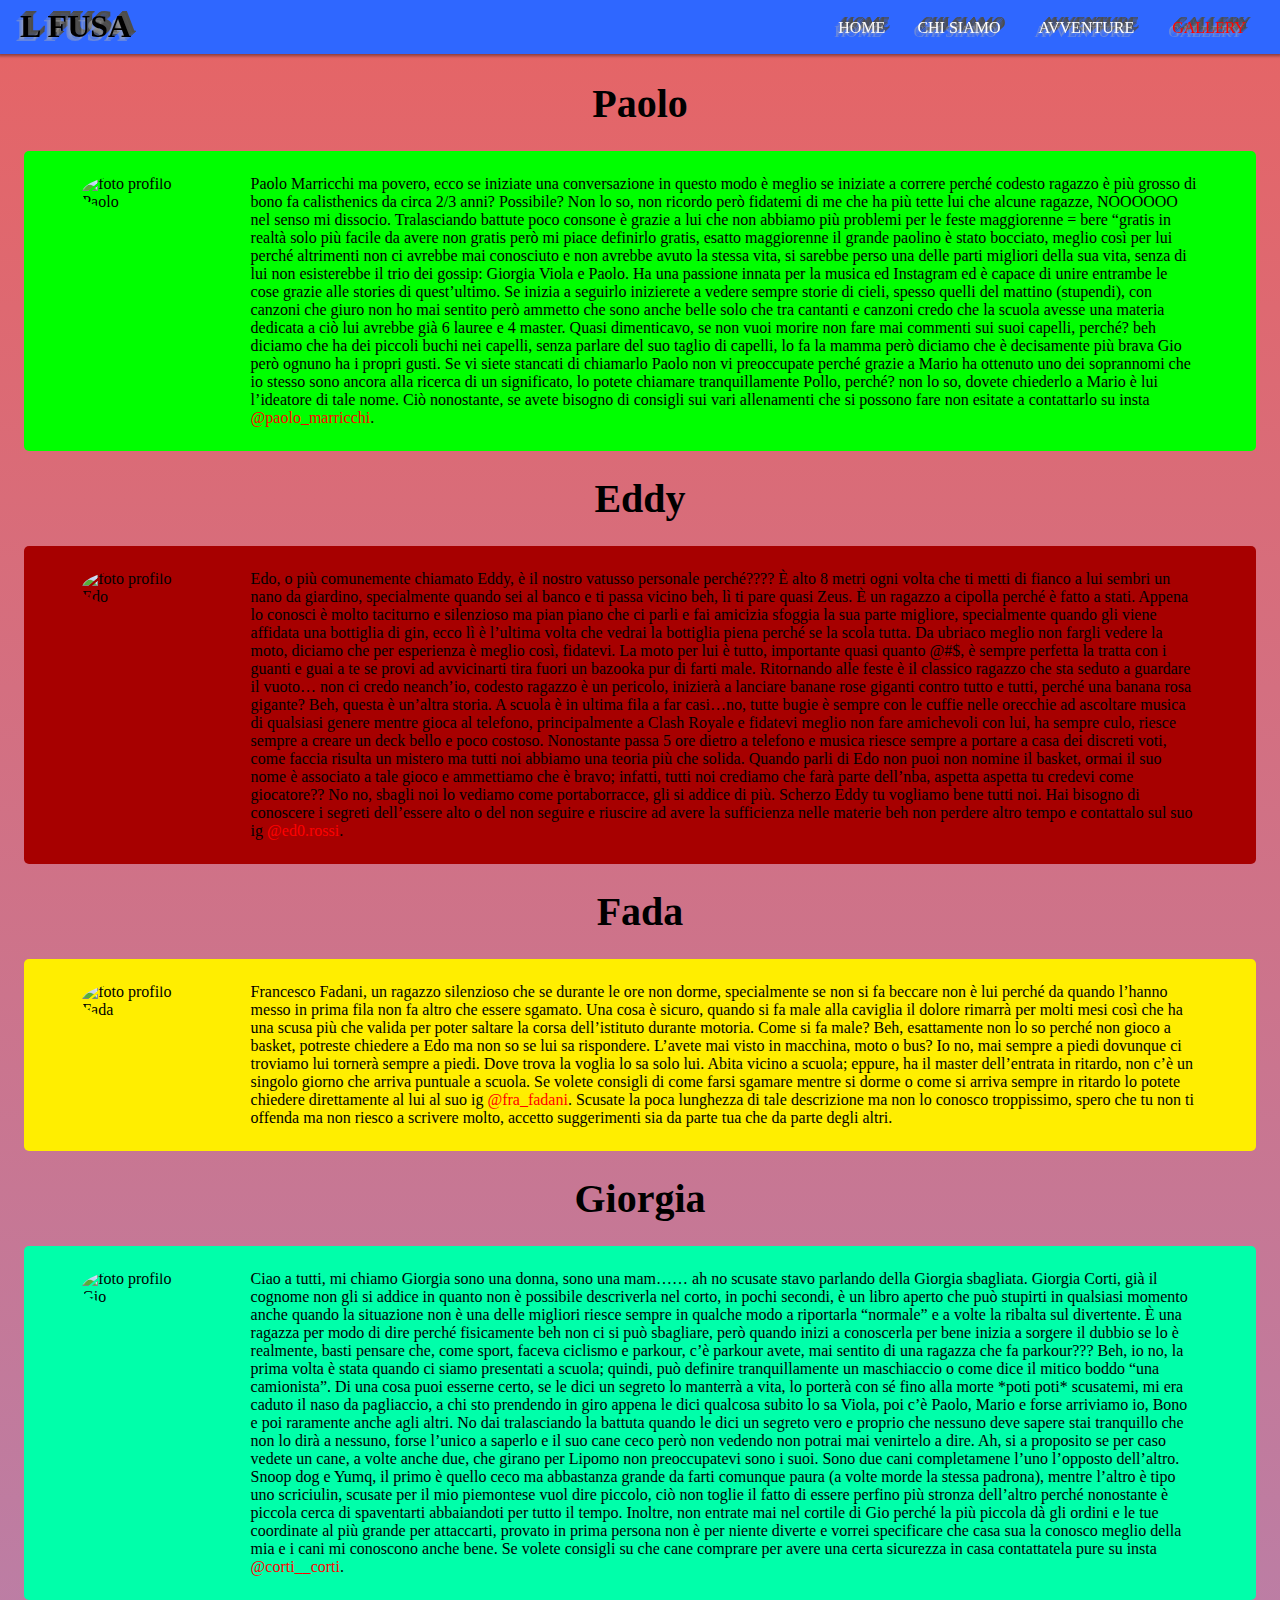
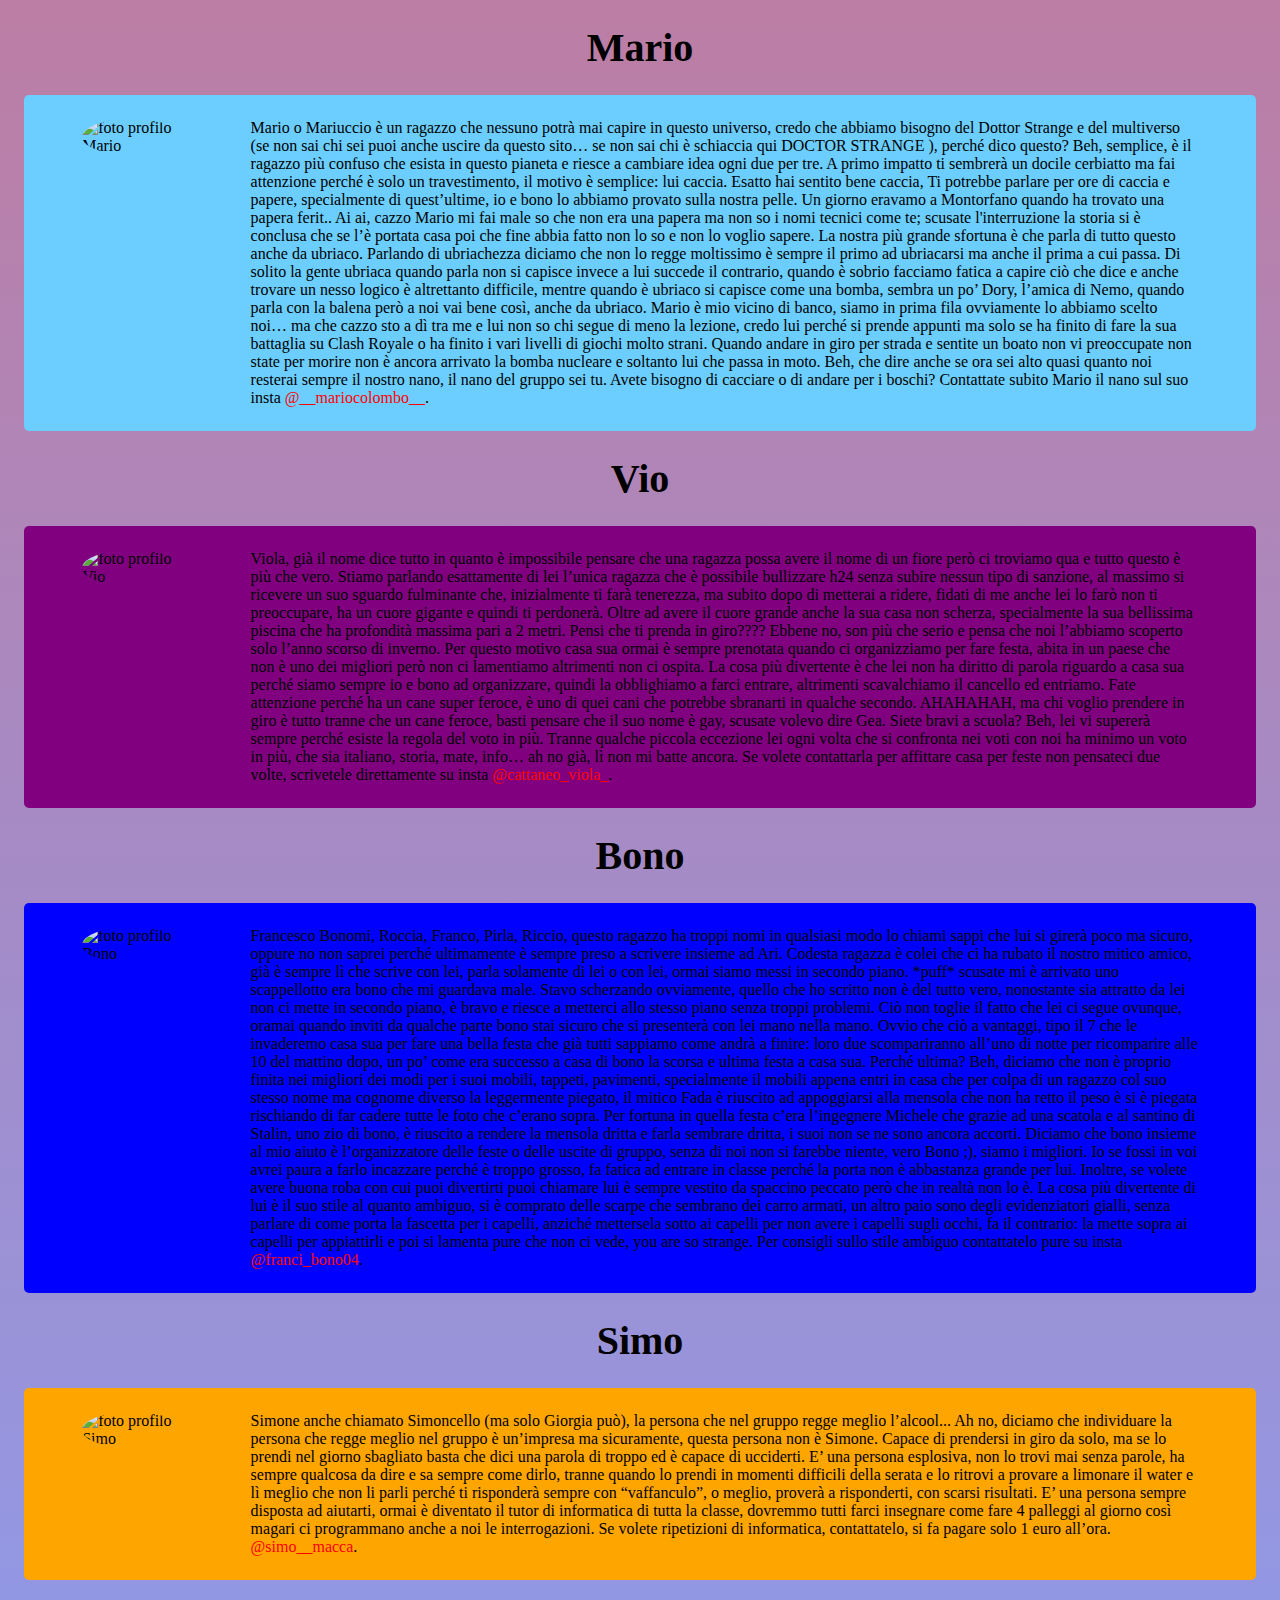
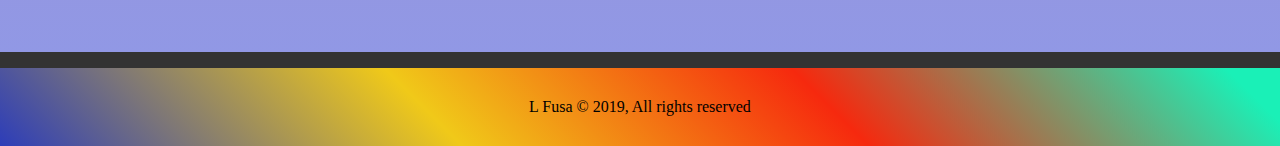
==== commit c4f57100: "popup nel menu" ====
--- a/chi_siamo.html
+++ b/chi_siamo.html
@@ -25,18 +25,16 @@
         <label class="menuicon" for="hamburger">
             <span></span>
         </label>
-
         <div id="bar"> 
             <div id="logo">
                 <h1><a href="home.html">L FUSA</a></h1>
             </div>   
         </div> 
-        
         <nav class="menu-visibility">
             <ul>
                 <li class="current"><a href="home.html">HOME</a></li>
-                <li><a href="chi_siamo.html" class="current active submenu">CHI SIAMO</a>
-                    <ul>
+                <li id="menuButtonChisiamo"><a href="#" class="submenu">CHI SIAMO</a>
+                    <ul id="menuChisiamo" style="display:none;">
                         <li><a href="chi_siamo.html#paolo" title="descrizione di Paolo" class="color_p  a_secondary"> Paolo</a></li>
                         <li><a href="chi_siamo.html#eddy" title="descrizione di Eddy" class="color_e  a_secondary"> Eddy</a></li>
                         <li><a href="chi_siamo.html#fada" title="descrizione di Fada" class="color_f  a_secondary"> Fada</a></li>
@@ -47,8 +45,12 @@
                         <li><a href="chi_siamo.html#simo" title="descrizione di Simo" class="color_s  a_secondary"> Simone</a></li>
                     </ul>
                 </li>
-                <li><a href="working_progress.html" class="submenu">AVVENTURE</a></li>
-                <li><a href="gallery.html" class="submenu">GALLERY</a></li>
+                <li id="menuButtonAvventure"><a href="#" class="submenu">AVVENTURE</a>
+                    <ul id="menuAvventure" style="display:none;">
+                        <li>ciao</li>
+                    </ul>
+                </li>
+                <li><a href="gallery.html" class="current active submenu">GALLERY</a></li>
             </ul>
         </nav>
     </header>
@@ -78,7 +80,7 @@
                 <img src="img/fada/IMG-20211212-WA0002.jpg" alt="foto profilo Fada">
                 <p class="testo_descrizione">
                     Francesco Fadani, un ragazzo silenzioso che se durante le ore non dorme, specialmente se non si fa beccare non è lui perché da quando l’hanno messo in prima fila non fa altro che essere sgamato. Una cosa è sicuro, quando si fa male alla caviglia il dolore rimarrà per molti mesi così che ha una scusa più che valida per poter saltare la corsa dell’istituto durante motoria. Come si fa male? Beh, esattamente non lo so perché non gioco a basket, potreste chiedere a Edo ma non so se lui sa rispondere. L’avete mai visto in macchina, moto o bus? Io no, mai sempre a piedi dovunque ci troviamo lui tornerà sempre a piedi. Dove trova la voglia lo sa solo lui. Abita vicino a scuola; eppure, ha il master dell’entrata in ritardo, non c’è un singolo giorno che arriva puntuale a scuola. Se volete consigli di come farsi sgamare mentre si dorme o come si arriva sempre in ritardo lo potete chiedere direttamente al lui al suo ig <a class="link_insta" href="https://instagram.com/fra_fadani?utm_medium=copy_link" target="_blank" title="insta di Fada">@fra_fadani</a>.
-                    <br>
+                
                     Scusate la poca lunghezza di tale descrizione ma non lo conosco troppissimo, spero che tu non ti offenda ma non riesco a scrivere molto, accetto suggerimenti sia da parte tua che da parte degli altri.
 
                 </p>
@@ -150,5 +152,19 @@
         val[0].innerHTML= "PageYOffset = "+window.pageYOffset
         },!1);
     </script>
+    <script src="https://ajax.googleapis.com/ajax/libs/jquery/3.4.1/jquery.min.js"></script>
+    <script>
+        $(document).ready(function() {
+            $("#menuButtonChisiamo").click(function() {
+                $("#menuChisiamo").slideToggle();
+            });
+        });
+
+        $(document).ready(function() {
+            $("#menuButtonAvventure").click(function() {
+                $("#menuAvventure").slideToggle();
+            });
+        });
+    </script>
 </body>
 </html>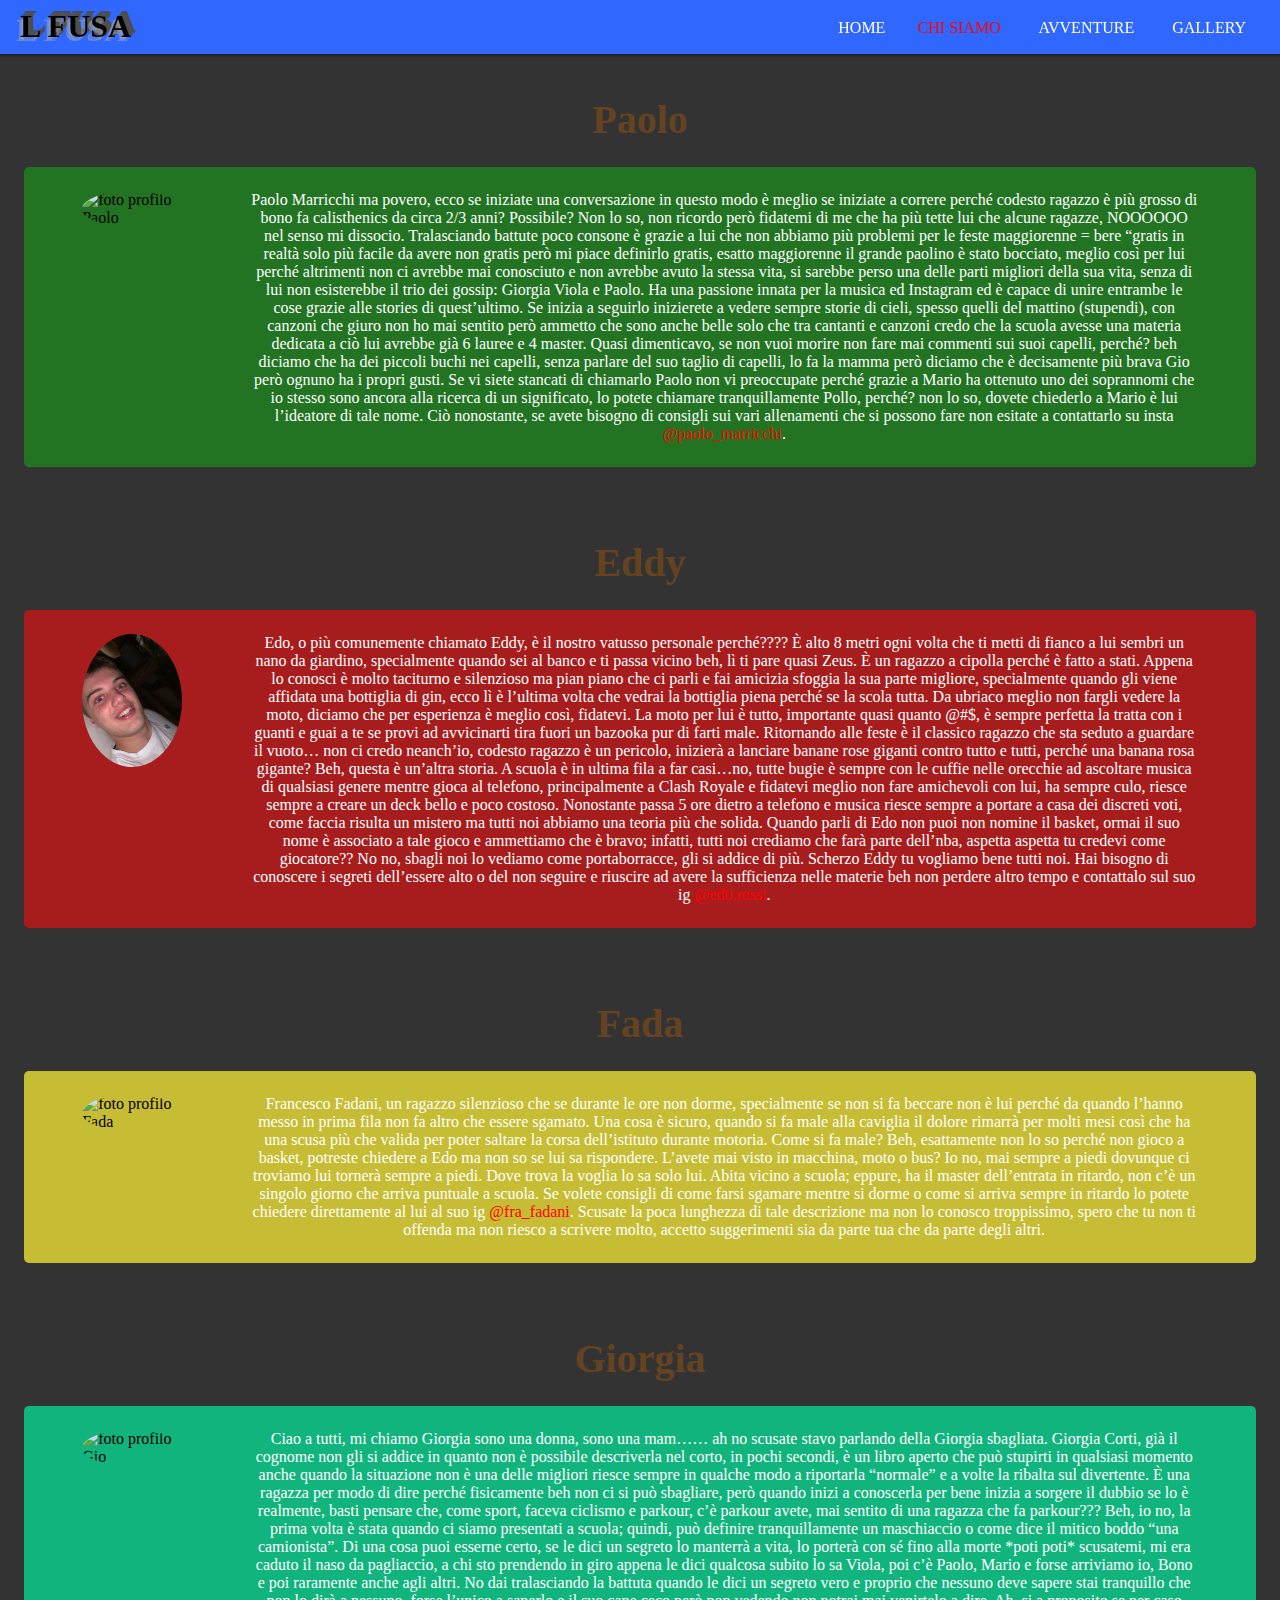
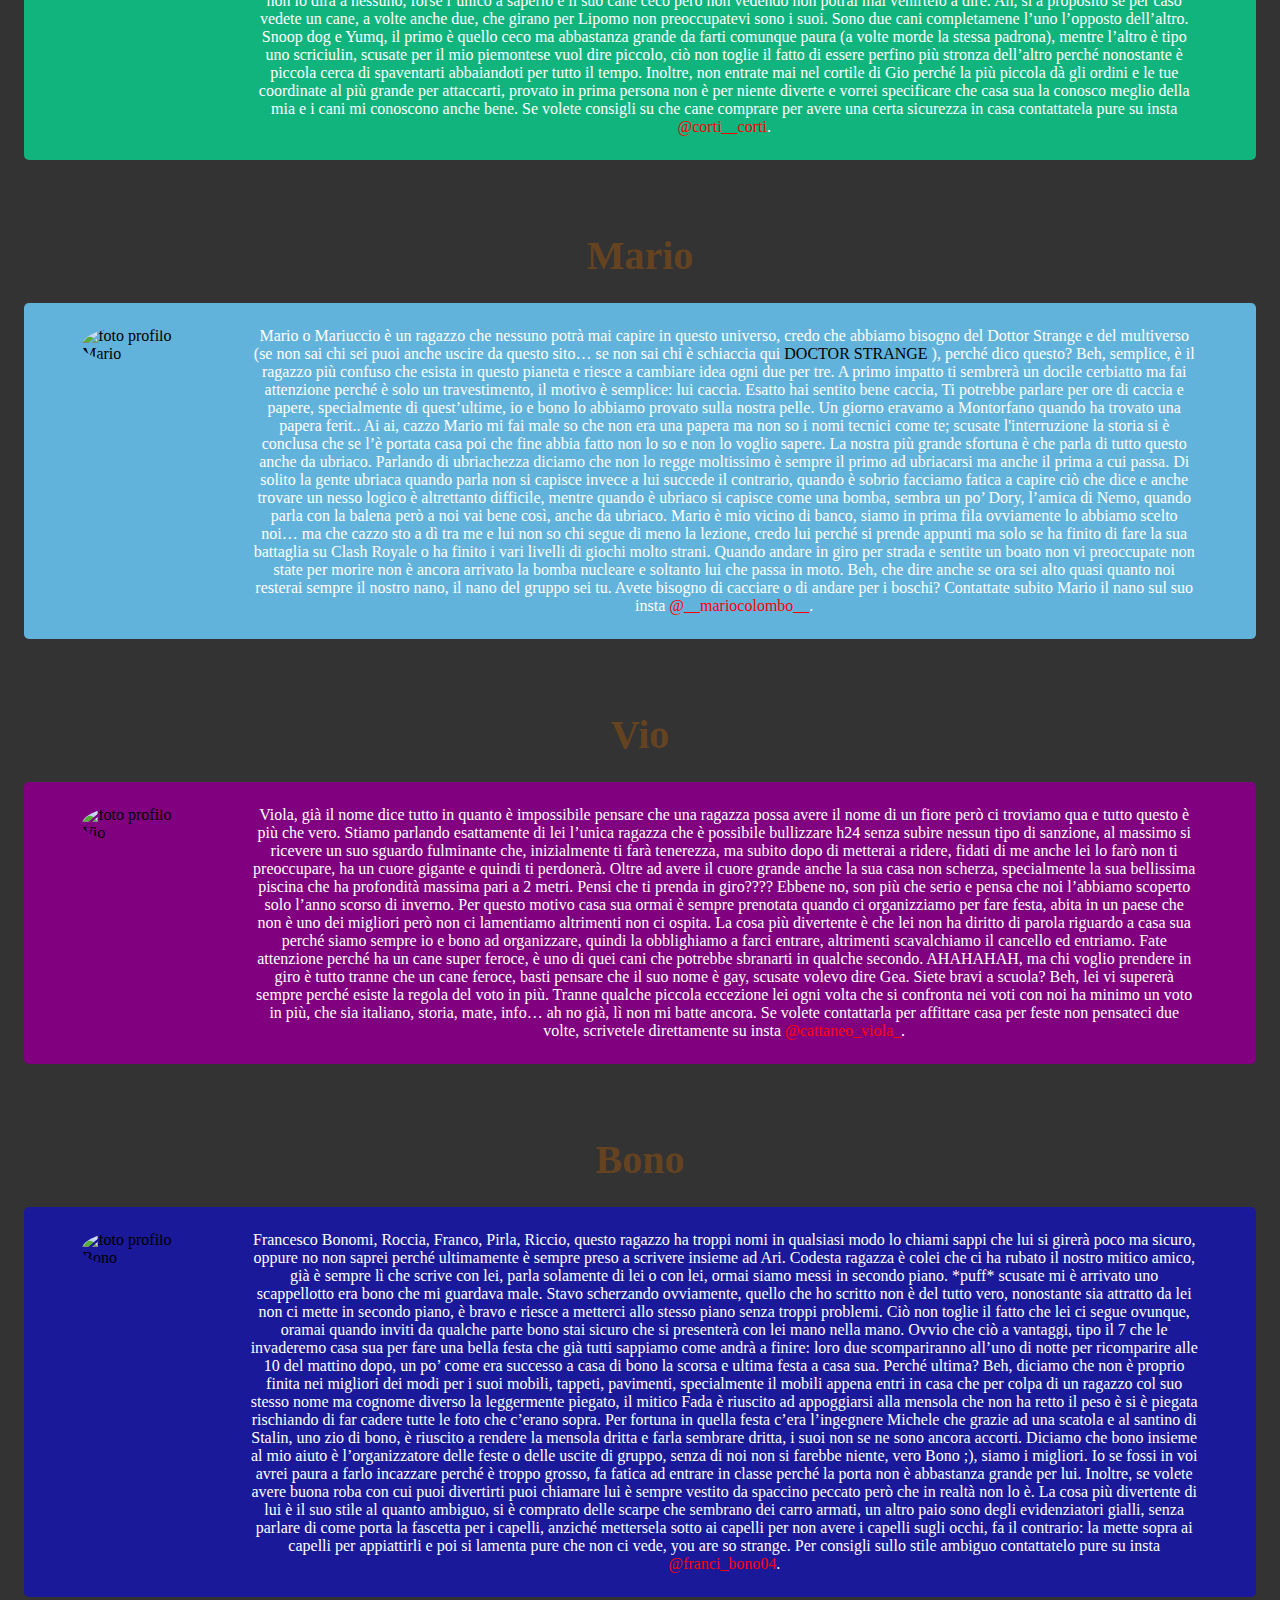
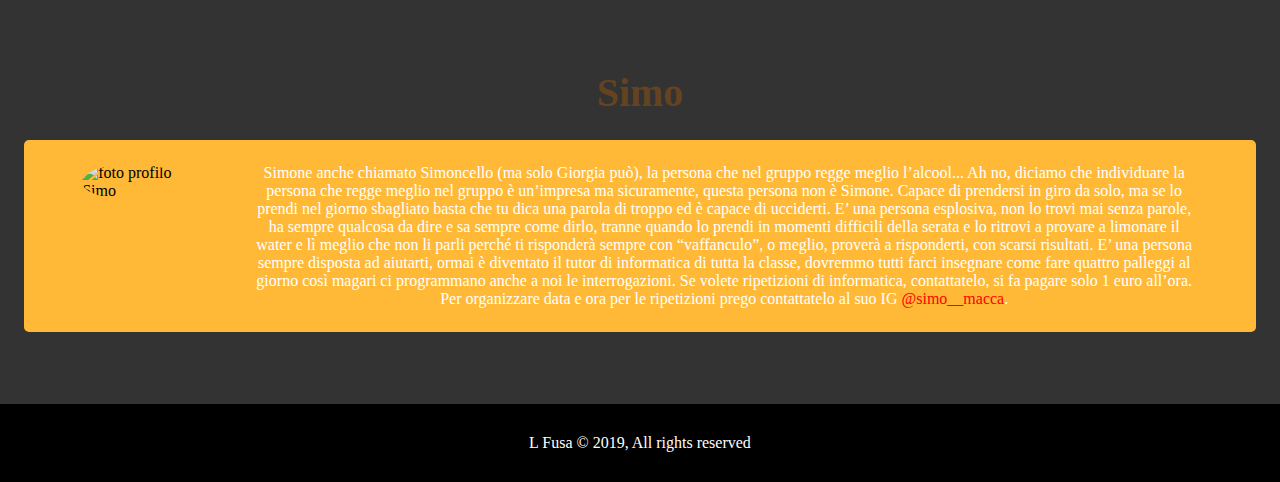
==== commit 3b0f8ede: "migliorie varie del sito" ====
--- a/chi_siamo.html
+++ b/chi_siamo.html
@@ -32,8 +32,8 @@
         </div> 
         <nav class="menu-visibility">
             <ul>
-                <li class="current"><a href="home.html">HOME</a></li>
-                <li id="menuButtonChisiamo"><a href="#" class="submenu">CHI SIAMO</a>
+                <li class="current"><a class="home_menu" href="home.html">HOME</a></li>
+                <li id="menuButtonChisiamo"><a href="#" class="current active submenu">CHI SIAMO</a>
                     <ul id="menuChisiamo" style="display:none;">
                         <li><a href="chi_siamo.html#paolo" title="descrizione di Paolo" class="color_p  a_secondary"> Paolo</a></li>
                         <li><a href="chi_siamo.html#eddy" title="descrizione di Eddy" class="color_e  a_secondary"> Eddy</a></li>
@@ -45,12 +45,16 @@
                         <li><a href="chi_siamo.html#simo" title="descrizione di Simo" class="color_s  a_secondary"> Simone</a></li>
                     </ul>
                 </li>
-                <li id="menuButtonAvventure"><a href="#" class="submenu">AVVENTURE</a>
+                <li id="menuButtonAvventure"><a href="working_progress.html" class="submenu">AVVENTURE</a>
                     <ul id="menuAvventure" style="display:none;">
-                        <li>ciao</li>
+                        <li><a href="#festa1">Estate 1</a></li>
+                        <li><a href="#festa2">Estate 2</a></li>
+                        <li><a href="#festa3">Hallowen</a></li>
+                        <li><a href="#festa4">Immacolata</a></li>
+                        <li><a href="#festa5">Capodanno</a></li>
                     </ul>
                 </li>
-                <li><a href="gallery.html" class="current active submenu">GALLERY</a></li>
+                <li><a href="gallery.html" class="submenu">GALLERY</a></li>
             </ul>
         </nav>
     </header>
@@ -60,7 +64,7 @@
         <div class="descrizione">
             <a name="paolo"></a>
             <h2>Paolo</h2>
-            <div class="paolo">
+            <div class="description paolo">
                 <img src="img/paolo/profilo_paolo.jpeg" alt="foto profilo Paolo">
                 <p>
                     Paolo Marricchi ma povero, ecco se iniziate una conversazione in questo modo è meglio se iniziate a correre perché codesto ragazzo è più grosso di bono fa calisthenics da circa 2/3 anni? Possibile? Non lo so, non ricordo però fidatemi di me che ha più tette lui che alcune ragazze, NOOOOOO nel senso mi dissocio. Tralasciando battute poco consone è grazie a lui che non abbiamo più problemi per le feste maggiorenne = bere “gratis in realtà solo più facile da avere non gratis però mi piace definirlo gratis, esatto maggiorenne il grande paolino è stato bocciato, meglio così per lui perché altrimenti non ci avrebbe mai conosciuto e non avrebbe avuto la stessa vita, si sarebbe perso una delle parti migliori della sua vita, senza di lui non esisterebbe il trio dei gossip: Giorgia Viola e Paolo. Ha una passione innata per la musica ed Instagram ed è capace di unire entrambe le cose grazie alle stories di quest’ultimo. Se inizia a seguirlo inizierete a vedere sempre storie di cieli, spesso quelli del mattino (stupendi), con canzoni che giuro non ho mai sentito però ammetto che sono anche belle solo che tra cantanti e canzoni credo che la scuola avesse una materia dedicata a ciò lui avrebbe già 6 lauree e 4 master. Quasi dimenticavo, se non vuoi morire non fare mai commenti sui suoi capelli, perché? beh diciamo che ha dei piccoli buchi nei capelli, senza parlare del suo taglio di capelli, lo fa la mamma però diciamo che è decisamente più brava Gio però ognuno ha i propri gusti. Se vi siete stancati di chiamarlo Paolo non vi preoccupate perché grazie a Mario ha ottenuto uno dei soprannomi che io stesso sono ancora alla ricerca di un significato, lo potete chiamare tranquillamente Pollo, perché? non lo so, dovete chiederlo a Mario è lui l’ideatore di tale nome. Ciò nonostante, se avete bisogno di consigli sui vari allenamenti che si possono fare non esitate a contattarlo su insta <a class="link_insta" href="https://instagram.com/paolo_marricchi?utm_medium=copy_link" target="_blank" title="insta di Paolo" >@paolo_marricchi</a>.
@@ -68,7 +72,7 @@
             </div>
             <a name="eddy"></a>
             <h2>Eddy</h2>
-            <div class="eddy">
+            <div class="description eddy">
                 <img src="img/eddy/IMG-20211031-WA0021.jpg" alt="foto profilo Edo">
                 <p>
                     Edo, o più comunemente chiamato Eddy, è il nostro vatusso personale perché???? È alto 8 metri ogni volta che ti metti di fianco a lui sembri un nano da giardino, specialmente quando sei al banco e ti passa vicino beh, lì ti pare quasi Zeus. È un ragazzo a cipolla perché è fatto a stati. Appena lo conosci è molto taciturno e silenzioso ma pian piano che ci parli e fai amicizia sfoggia la sua parte migliore, specialmente quando gli viene affidata una bottiglia di gin, ecco lì è l’ultima volta che vedrai la bottiglia piena perché se la scola tutta. Da ubriaco meglio non fargli vedere la moto, diciamo che per esperienza è meglio così, fidatevi. La moto per lui è tutto, importante quasi quanto @#$, è sempre perfetta la tratta con i guanti e guai a te se provi ad avvicinarti tira fuori un bazooka pur di farti male. Ritornando alle feste è il classico ragazzo che sta seduto a guardare il vuoto… non ci credo neanch’io, codesto ragazzo è un pericolo, inizierà a lanciare banane rose giganti contro tutto e tutti, perché una banana rosa gigante? Beh, questa è un’altra storia. A scuola è in ultima fila a far casi…no, tutte bugie è sempre con le cuffie nelle orecchie ad ascoltare musica di qualsiasi genere mentre gioca al telefono, principalmente a Clash Royale e fidatevi meglio non fare amichevoli con lui, ha sempre culo, riesce sempre a creare un deck bello e poco costoso. Nonostante passa 5 ore dietro a telefono e musica riesce sempre a portare a casa dei discreti voti, come faccia risulta un mistero ma tutti noi abbiamo una teoria più che solida. Quando parli di Edo non puoi non nomine il basket, ormai il suo nome è associato a tale gioco e ammettiamo che è bravo; infatti, tutti noi crediamo che farà parte dell’nba, aspetta aspetta tu credevi come giocatore?? No no, sbagli noi lo vediamo come portaborracce, gli si addice di più. Scherzo Eddy tu vogliamo bene tutti noi. Hai bisogno di conoscere i segreti dell’essere alto o del non seguire e riuscire ad avere la sufficienza nelle materie beh non perdere altro tempo e contattalo sul suo ig <a class="link_insta" href="https://instagram.com/ed0.rossi?utm_medium=copy_link" target="_blank" title="insta di Edo">@ed0.rossi</a>.
@@ -76,7 +80,7 @@
             </div>
             <a name="fada"></a>
             <h2>Fada</h2>
-            <div class="fada">
+            <div class="description fada">
                 <img src="img/fada/IMG-20211212-WA0002.jpg" alt="foto profilo Fada">
                 <p class="testo_descrizione">
                     Francesco Fadani, un ragazzo silenzioso che se durante le ore non dorme, specialmente se non si fa beccare non è lui perché da quando l’hanno messo in prima fila non fa altro che essere sgamato. Una cosa è sicuro, quando si fa male alla caviglia il dolore rimarrà per molti mesi così che ha una scusa più che valida per poter saltare la corsa dell’istituto durante motoria. Come si fa male? Beh, esattamente non lo so perché non gioco a basket, potreste chiedere a Edo ma non so se lui sa rispondere. L’avete mai visto in macchina, moto o bus? Io no, mai sempre a piedi dovunque ci troviamo lui tornerà sempre a piedi. Dove trova la voglia lo sa solo lui. Abita vicino a scuola; eppure, ha il master dell’entrata in ritardo, non c’è un singolo giorno che arriva puntuale a scuola. Se volete consigli di come farsi sgamare mentre si dorme o come si arriva sempre in ritardo lo potete chiedere direttamente al lui al suo ig <a class="link_insta" href="https://instagram.com/fra_fadani?utm_medium=copy_link" target="_blank" title="insta di Fada">@fra_fadani</a>.
@@ -94,7 +98,7 @@
             </div> -->
             <a name="gio"></a>
             <h2>Giorgia</h2>
-            <div class="gio">
+            <div class="description gio">
                 <img src="img/gio/profilo_giorgia.jpeg" alt="foto profilo Gio">
                 <p class="testo_descrizione">
                     Ciao a tutti, mi chiamo Giorgia sono una donna, sono una mam…… ah no scusate stavo parlando della Giorgia sbagliata. Giorgia Corti, già il cognome non gli si addice in quanto non è possibile descriverla nel corto, in pochi secondi, è un libro aperto che può stupirti in qualsiasi momento anche quando la situazione non è una delle migliori riesce sempre in qualche modo a riportarla “normale” e a volte la ribalta sul divertente. È una ragazza per modo di dire perché fisicamente beh non ci si può sbagliare, però quando inizi a conoscerla per bene inizia a sorgere il dubbio se lo è realmente, basti pensare che, come sport, faceva ciclismo e parkour, c’è parkour avete, mai sentito di una ragazza che fa parkour??? Beh, io no, la prima volta è stata quando ci siamo presentati a scuola; quindi, può definire tranquillamente un maschiaccio o come dice il mitico boddo “una camionista”. Di una cosa puoi esserne certo, se le dici un segreto lo manterrà a vita, lo porterà con sé fino alla morte *poti poti* scusatemi, mi era caduto il naso da pagliaccio, a chi sto prendendo in giro appena le dici qualcosa subito lo sa Viola, poi c’è Paolo, Mario e forse arriviamo io, Bono e poi raramente anche agli altri. No dai tralasciando la battuta quando le dici un segreto vero e proprio che nessuno deve sapere stai tranquillo che non lo dirà a nessuno, forse l’unico a saperlo e il suo cane ceco però non vedendo non potrai mai venirtelo a dire. Ah, si a proposito se per caso vedete un cane, a volte anche due, che girano per Lipomo non preoccupatevi sono i suoi. Sono due cani completamene l’uno l’opposto dell’altro. Snoop dog e Yumq, il primo è quello ceco ma abbastanza grande da farti comunque paura (a volte morde la stessa padrona), mentre l’altro è tipo uno scriciulin, scusate per il mio piemontese vuol dire piccolo, ciò non toglie il fatto di essere perfino più stronza dell’altro perché nonostante è piccola cerca di spaventarti abbaiandoti per tutto il tempo. Inoltre, non entrate mai nel cortile di Gio perché la più piccola dà gli ordini e le tue coordinate al più grande per attaccarti, provato in prima persona non è per niente diverte e vorrei specificare che casa sua la conosco meglio della mia e i cani mi conoscono anche bene. Se volete consigli su che cane comprare per avere una certa sicurezza in casa contattatela pure su insta <a class="link_insta" href="https://instagram.com/corti__corti?utm_medium=copy_link" target="_blank" title="insta di Gio" >@corti__corti</a>.
@@ -102,7 +106,7 @@
             </div>
             <a name="mario"></a>
             <h2>Mario</h2>
-            <div class="mario">
+            <div class="description mario">
                 <img src="img/mario/profilo_mario.jpeg" alt="foto profilo Mario">
                 <p class="testo_descrizione">
                     Mario o Mariuccio è un ragazzo che nessuno potrà mai capire in questo universo, credo che abbiamo bisogno del Dottor Strange e del multiverso (se non sai chi sei puoi anche uscire da questo sito… se non sai chi è schiaccia qui <a href="https://it.wikipedia.org/wiki/Doctor_Strange_(film)" target="_blank" rel="noopener noreferrer" title="Doctor Strange">DOCTOR STRANGE</a> ), perché dico questo? Beh, semplice, è il ragazzo più confuso che esista in questo pianeta e riesce a cambiare idea ogni due per tre. A primo impatto ti sembrerà un docile cerbiatto ma fai attenzione perché è solo un travestimento, il motivo è semplice: lui caccia. Esatto hai sentito bene caccia, Ti potrebbe parlare per ore di caccia e papere, specialmente di quest’ultime, io e bono lo abbiamo provato sulla nostra pelle. Un giorno eravamo a Montorfano quando ha trovato una papera ferit.. Ai ai, cazzo Mario mi fai male so che non era una papera ma non so i nomi tecnici come te; scusate l'interruzione la storia si è conclusa che se l’è portata casa poi che fine abbia fatto non lo so e non lo voglio sapere. La nostra più grande sfortuna è che parla di tutto questo anche da ubriaco. Parlando di ubriachezza diciamo che non lo regge moltissimo è sempre il primo ad ubriacarsi ma anche il prima a cui passa. Di solito la gente ubriaca quando parla non si capisce invece a lui succede il contrario, quando è sobrio facciamo fatica a capire ciò che dice e anche trovare un nesso logico è altrettanto difficile, mentre quando è ubriaco si capisce come una bomba, sembra un po’ Dory, l’amica di Nemo, quando parla con la balena però a noi vai bene così, anche da ubriaco. Mario è mio vicino di banco, siamo in prima fila ovviamente lo abbiamo scelto noi… ma che cazzo sto a dì tra me e lui non so chi segue di meno la lezione, credo lui perché si prende appunti ma solo se ha finito di fare la sua battaglia su Clash Royale o ha finito i vari livelli di giochi molto strani. Quando andare in giro per strada e sentite un boato non vi preoccupate non state per morire non è ancora arrivato la bomba nucleare e soltanto lui che passa in moto. Beh, che dire anche se ora sei alto quasi quanto noi resterai sempre il nostro nano, il nano del gruppo sei tu. Avete bisogno di cacciare o di andare per i boschi? Contattate subito Mario il nano sul suo insta <a class="link_insta" href="https://instagram.com/__mariocolombo__?utm_medium=copy_link" target="_blank" title="insta di mario">@__mariocolombo__</a>.
@@ -110,7 +114,7 @@
             </div>
             <a name="vio"></a>
             <h2>Vio</h2>
-            <div class="vio">
+            <div class="description vio">
                 <img src="img/vio/profilo_viola.jpeg" alt="foto profilo Vio">
                 <p class="testo_descrizione">
                     Viola, già il nome dice tutto in quanto è impossibile pensare che una ragazza possa avere il nome di un fiore però ci troviamo qua e tutto questo è più che vero. Stiamo parlando esattamente di lei l’unica ragazza che è possibile bullizzare h24 senza subire nessun tipo di sanzione, al massimo si ricevere un suo sguardo fulminante che, inizialmente ti farà tenerezza, ma subito dopo di metterai a ridere, fidati di me anche lei lo farò non ti preoccupare, ha un cuore gigante e quindi ti perdonerà. Oltre ad avere il cuore grande anche la sua casa non scherza, specialmente la sua bellissima piscina che ha profondità massima pari a 2 metri. Pensi che ti prenda in giro???? Ebbene no, son più che serio e pensa che noi l’abbiamo scoperto solo l’anno scorso di inverno. Per questo motivo casa sua ormai è sempre prenotata quando ci organizziamo per fare festa, abita in un paese che non è uno dei migliori però non ci lamentiamo altrimenti non ci ospita. La cosa più divertente è che lei non ha diritto di parola riguardo a casa sua perché siamo sempre io e bono ad organizzare, quindi la obblighiamo a farci entrare, altrimenti scavalchiamo il cancello ed entriamo. Fate attenzione perché ha un cane super feroce, è uno di quei cani che potrebbe sbranarti in qualche secondo. AHAHAHAH, ma chi voglio prendere in giro è tutto tranne che un cane feroce, basti pensare che il suo nome è gay, scusate volevo dire Gea. Siete bravi a scuola? Beh, lei vi supererà sempre perché esiste la regola del voto in più. Tranne qualche piccola eccezione lei ogni volta che si confronta nei voti con noi ha minimo un voto in più, che sia italiano, storia, mate, info… ah no già, lì non mi batte ancora. Se volete contattarla per affittare casa per feste non pensateci due volte, scrivetele direttamente su insta <a class="link_insta" href="https://instagram.com/cattaneo_viola_?utm_medium=copy_link" target="_blank" title="insta di Vio">@cattaneo_viola_</a>.
@@ -118,7 +122,7 @@
             </div>
             <a name="bono"></a>
             <h2>Bono</h2>
-            <div class="bono">
+            <div class="description bono">
                 <img src="img/bono/profilo_bono.jpeg" alt="foto profilo Bono">
                 <p class="testo_descrizione">
                     Francesco Bonomi, Roccia, Franco, Pirla, Riccio, questo ragazzo ha troppi nomi in qualsiasi modo lo chiami sappi che lui si girerà poco ma sicuro, oppure no non saprei perché ultimamente è sempre preso a scrivere insieme ad Ari. Codesta ragazza è colei che ci ha rubato il nostro mitico amico, già è sempre lì che scrive con lei, parla solamente di lei o con lei, ormai siamo messi in secondo piano. *puff* scusate mi è arrivato uno scappellotto era bono che mi guardava male. Stavo scherzando ovviamente, quello che ho scritto non è del tutto vero, nonostante sia attratto da lei non ci mette in secondo piano, è bravo e riesce a metterci allo stesso piano senza troppi problemi. Ciò non toglie il fatto che lei ci segue ovunque, oramai quando inviti da qualche parte bono stai sicuro che si presenterà con lei mano nella mano. Ovvio che ciò a vantaggi, tipo il 7 che le invaderemo casa sua per fare una bella festa che già tutti sappiamo come andrà a finire: loro due scompariranno all’uno di notte per ricomparire alle 10 del mattino dopo, un po’ come era successo a casa di bono la scorsa e ultima festa a casa sua. Perché ultima? Beh, diciamo che non è proprio finita nei migliori dei modi per i suoi mobili, tappeti, pavimenti, specialmente il mobili appena entri in casa che per colpa di un ragazzo col suo stesso nome ma cognome diverso la leggermente piegato, il mitico Fada è riuscito ad appoggiarsi alla mensola che non ha retto il peso è si è piegata rischiando di far cadere tutte le foto che c’erano sopra. Per fortuna in quella festa c’era l’ingegnere Michele che grazie ad una scatola e al santino di Stalin, uno zio di bono, è riuscito a rendere la mensola dritta e farla sembrare dritta, i suoi non se ne sono ancora accorti. Diciamo che bono insieme al mio aiuto è l’organizzatore delle feste o delle uscite di gruppo, senza di noi non si farebbe niente, vero Bono ;), siamo i migliori. Io se fossi in voi avrei paura a farlo incazzare perché è troppo grosso, fa fatica ad entrare in classe perché la porta non è abbastanza grande per lui. Inoltre, se volete avere buona roba con cui puoi divertirti puoi chiamare lui è sempre vestito da spaccino peccato però che in realtà non lo è. La cosa più divertente di lui è il suo stile al quanto ambiguo, si è comprato delle scarpe che sembrano dei carro armati, un altro paio sono degli evidenziatori gialli, senza parlare di come porta la fascetta per i capelli, anziché mettersela sotto ai capelli per non avere i capelli sugli occhi, fa il contrario: la mette sopra ai capelli per appiattirli e poi si lamenta pure che non ci vede, you are so strange. Per consigli sullo stile ambiguo contattatelo pure su insta <a class="link_insta" href="https://instagram.com/franci_bono04?utm_medium=copy_link" target="_blank" title="insta di Bono">@franci_bono04</a>.
@@ -126,10 +130,10 @@
             </div>
             <a name="simo"></a>
             <h2>Simo</h2>
-            <div class="simo">
+            <div class="description simo">
                 <img src="img/simo/profilo_simone.jpeg" alt="foto profilo Simo">
                 <p class="testo_descrizione">
-                    Simone anche chiamato Simoncello (ma solo Giorgia può), la persona che nel gruppo regge meglio l’alcool... Ah no, diciamo che individuare la persona che regge meglio nel gruppo è un’impresa ma sicuramente, questa persona non è Simone. Capace di prendersi in giro da solo, ma se lo prendi nel giorno sbagliato basta che dici una parola di troppo ed è capace di ucciderti. E’ una persona esplosiva, non lo trovi mai senza parole, ha sempre qualcosa da dire e sa sempre come dirlo, tranne quando lo prendi in momenti difficili della serata e lo ritrovi a provare a limonare il water e lì meglio che non li parli perché ti risponderà sempre con “vaffanculo”, o meglio, proverà a risponderti, con scarsi risultati. E’ una persona sempre disposta ad aiutarti, ormai è diventato il tutor di informatica di tutta la classe, dovremmo tutti farci insegnare come fare 4 palleggi al giorno così magari ci programmano anche a noi le interrogazioni. Se volete ripetizioni di informatica, contattatelo, si fa pagare solo 1 euro all’ora. <a class="link_insta" href="https://instagram.com/simo__macca?utm_medium=copy_link" target="_blank" title="insta di Simo">@simo__macca</a>.
+                    Simone anche chiamato Simoncello (ma solo Giorgia può), la persona che nel gruppo regge meglio l’alcool... Ah no, diciamo che individuare la persona che regge meglio nel gruppo è un’impresa ma sicuramente, questa persona non è Simone. Capace di prendersi in giro da solo, ma se lo prendi nel giorno sbagliato basta che tu dica una parola di troppo ed è capace di ucciderti. E’ una persona esplosiva, non lo trovi mai senza parole, ha sempre qualcosa da dire e sa sempre come dirlo, tranne quando lo prendi in momenti difficili della serata e lo ritrovi a provare a limonare il water e lì meglio che non li parli perché ti risponderà sempre con “vaffanculo”, o meglio, proverà a risponderti, con scarsi risultati. E’ una persona sempre disposta ad aiutarti, ormai è diventato il tutor di informatica di tutta la classe, dovremmo tutti farci insegnare come fare quattro palleggi al giorno così magari ci programmano anche a noi le interrogazioni. Se volete ripetizioni di informatica, contattatelo, si fa pagare solo 1 euro all’ora. Per organizzare data e ora per le ripetizioni prego contattatelo al suo IG  <a class="link_insta" href="https://instagram.com/simo__macca?utm_medium=copy_link" target="_blank" title="insta di Simo">@simo__macca</a>.
                 </p>    
             </div>
         </div>
--- a/css/style.css
+++ b/css/style.css
@@ -28,51 +28,6 @@
 
 .both {
     clear: both;
-}
-
-/* Header */
-
-#navbar {
-    background: #2F67FF;
-}
-
-#navbar .container {
-    display: flex;
-    align-items: center;
-    justify-content: space-between;
-}
-
-#navbar .container ul {
-    display: flex;
-    padding-right: 1rem;
-}
-
-#navbar .container ul li {
-    list-style: none;
-    display: flex;
-    align-items: center;
-    justify-content: center;
-}
-
-#navbar .container ul li a {
-    padding: 20px;
-    display: block;
-}
-
-#navbar .container h1 {
-    text-transform: uppercase;
-    padding-left: 1.5rem;
-    color: transparent;
-    background: #2F67FF;
-    text-shadow: -4px 4px rgba(179,179,179,.4), -3px 3px rgba(153,153,153,.2), -2px 2px rgba(179,179,179,.2), -1px 1px rgba(179,179,179,.2), 0px 0px rgba(128,128,128,.5), 1px -1px rgba(77,77,77,.6), 2px -2px rgba(77,77,77,.7), 3px -3px rgba(82,82,82,.8), 4px -4px rgba(77,77,77,.9), 5px -5px rgba(77,77,77,1);
-}
-
-#navbar ul li a:hover,
-#navbar ul li:hover,
-#navbar ul li a.current,
-#navbar ul li.current {
-    background: #121212;
-    color: #ff0101;
 }
 
 /* home */
@@ -91,6 +46,7 @@
 #titolo .container h1 {
     font-size: 2.5rem;
     padding-bottom: 2rem;
+    padding-left: 10px;
     /* opacity: 0.7; */
 }
 
@@ -211,8 +167,8 @@
 
 #descrizioni {
     height: 500px;
-    padding-top: 2rem;
-    background: linear-gradient(#e66465, #9198e5);
+    /* padding-top: 2rem; */
+    /* background: linear-gradient(#e66465, #9198e5); */
     /* background: linear-gradient(217deg, rgba(255,0,0,.8), rgba(255,0,0,0) 70.71%),
                 linear-gradient(127deg, rgba(0,255,0,.8), rgba(0,255,0,0) 70.71%),
                 linear-gradient(336deg, rgba(0,0,255,.8), rgba(0,0,255,0) 70.71%); */
@@ -229,10 +185,11 @@
 }
 
 #descrizioni h2 {
-    color: #000000;
+    color: #654321;
     text-align: center;
     font-size: 2.5rem;
     padding: 1.5rem;
+    margin-top: 3rem;
 }
 
 #descrizioni img {
@@ -246,8 +203,7 @@
     width: 80%;
 }
 
-#descrizioni .paolo {
-    background: #00ff00;
+#descrizioni .description {
     display: flex;
     flex-direction: row;
     flex: 1;
@@ -256,84 +212,40 @@
     border-radius: 5px;
 }
 
+#descrizioni .paolo {
+    background: #00ff0052;
+}
+
 #descrizioni .eddy {
-    background: #a70000;
-    display: flex;
-    flex-direction: row;
-    flex: 1;
-    padding: 1.5rem;
-    justify-content: space-around;
-    border-radius: 5px;
+    background: #a71d1d;
 }
 
 #descrizioni .fada {
-    background: #ffee00;
-    display: flex;
-    flex-direction: row;
-    flex: 1;
-    padding: 1.5rem;
-    justify-content: space-around;
-    border-radius: 5px;
+    background: #c7bd34;
 }
 
 /* #descrizioni .francesco_g {
     background: #00ff00;
-    display: flex;
-    flex-direction: row;
-    flex: 1;
-    padding: 1.5rem;
-    justify-content: space-around;
-    border-radius: 5px;
 } */
 
 #descrizioni .gio {
-    background: #00ffaa;
-    display: flex;
-    flex-direction: row;
-    flex: 1;
-    padding: 1.5rem;
-    justify-content: space-around;
-    border-radius: 5px;
+    background: #00ffaaa2;
 }
 
 #descrizioni .mario {
-    background: #6cceff;
-    display: flex;
-    flex-direction: row;
-    flex: 1;
-    padding: 1.5rem;
-    justify-content: space-around;
-    border-radius: 5px;
+    background: #6cceffd2;
 }
 
 #descrizioni .vio {
     background: #800080;
-    display: flex;
-    flex-direction: row;
-    flex: 1;
-    padding: 1.5rem;
-    justify-content: space-around;
-    border-radius: 5px;
 }
 
 #descrizioni .bono {
-    background: #0000ff;
-    display: flex;
-    flex-direction: row;
-    flex: 1;
-    padding: 1.5rem;
-    justify-content: space-around;
-    border-radius: 5px;
+    background: #0000ff81;
 }
 
 #descrizioni .simo {
-    background: #ffa500;
-    display: flex;
-    flex-direction: row;
-    flex: 1;
-    padding: 1.5rem;
-    justify-content: space-around;
-    border-radius: 5px;
+    background: #ffb937;
 }
 
 .link_insta:link {
@@ -363,28 +275,11 @@
     margin: 1.5rem 1.2rem;
 }
 
-#avventure .indice {
-    display: flex;
-    align-items: center;
-    justify-content: space-between;
-}
-
-#avventure .indice menu {
-    display: flex;
-    padding-right: 2rem;
-}
-
-#avventure .indice menu li {
-    list-style: none;
-}
-
-#avventure .indice menu li a {
-    padding: 20px;
-    display: block;
-}
-
 /* gallery */
 
+#intestazione{
+    padding-top: 54px;
+}
 .titolo h2 {
     margin: 2rem 1.5rem;
     color: teal;
@@ -392,6 +287,8 @@
  
 #img_gallery, #intestazione {
     background: #333;
+    padding-left: 10px;    
+    padding-bottom: 10px;    
 }
 
 /* Footer */
@@ -401,16 +298,34 @@
 }
 
 #footer {
-    background: rgba(45,61,185,1);
+    /* background: rgba(45,61,185,1);
     background: -moz-linear-gradient(45deg, rgba(45,61,185,1) 0%, rgba(240,201,25,1) 34%, rgba(246,41,14,1) 64%, rgba(26,240,183,1) 96%, rgba(26,240,183,1) 100%);
     background: -webkit-gradient(left bottom, right top, color-stop(0%, rgba(45,61,185,1)), color-stop(34%, rgba(240,201,25,1)), color-stop(64%, rgba(246,41,14,1)), color-stop(96%, rgba(26,240,183,1)), color-stop(100%, rgba(26,240,183,1)));
     background: -webkit-linear-gradient(45deg, rgba(45,61,185,1) 0%, rgba(240,201,25,1) 34%, rgba(246,41,14,1) 64%, rgba(26,240,183,1) 96%, rgba(26,240,183,1) 100%);
     background: -o-linear-gradient(45deg, rgba(45,61,185,1) 0%, rgba(240,201,25,1) 34%, rgba(246,41,14,1) 64%, rgba(26,240,183,1) 96%, rgba(26,240,183,1) 100%);
     background: -ms-linear-gradient(45deg, rgba(45,61,185,1) 0%, rgba(240,201,25,1) 34%, rgba(246,41,14,1) 64%, rgba(26,240,183,1) 96%, rgba(26,240,183,1) 100%);
     background: linear-gradient(45deg, rgba(45,61,185,1) 0%, rgba(240,201,25,1) 34%, rgba(246,41,14,1) 64%, rgba(26,240,183,1) 96%, rgba(26,240,183,1) 100%);
-    filter: progid:DXImageTransform.Microsoft.gradient( startColorstr='#2d3db9', endColorstr='#1af0b7', GradientType=1 );
+    filter: progid:DXImageTransform.Microsoft.gradient( startColorstr='#2d3db9', endColorstr='#1af0b7', GradientType=1 ); */
+    background: #000;
     padding: 30px 0;
-    color: #000;
+    color: #fff;
     text-align: center;
-    margin-top: 1rem;
-}
+    /* margin-top: 1rem; */
+}
+
+
+/* working progress */
+
+div#verticale {
+    width: 1000px;
+    height: 400px;
+    top: 50%;
+    left: 50%;
+    padding-top: 300px;
+    padding-left: 300px;
+}
+
+h1, p {
+    text-align: center;
+    color: #fff;
+}--- a/css/mobile.css
+++ b/css/mobile.css
@@ -78,4 +78,15 @@
 
 #img_gallery {
     padding-left: 10px;
+}
+
+/* working progress */
+
+div#verticale {
+    width: 400px;
+    padding-left: 5px;
+    height: 400px;
+    top: 50%;
+    left: 50%;
+    padding-top: 400px;
 }--- a/css/menu_tendina.css
+++ b/css/menu_tendina.css
@@ -27,29 +27,19 @@
 
 /* -----------------Menu nella versione mobile-----------------*/
 
-.active {
-    color: #FFFFFF;
-    background-color: #020086; /* primary lightcolor*/
-}
-/* 
-.active:hover {
-    color: #FFFFFF;
-    background-color: #ff0101; /* primary lightcolor
-} 
-*/
 .active-dropdown {
     color: #FFFFFF;
-    background-color: #000; /* primary lightcolor*/
+    background-color: #000;
 }
 
 nav {
     height: 100%;
-    background-color: #2F67FF; /* primary lightcolor* /* sfondo menu mobile*/
+    background-color: #52628b;
     position: fixed;
     width: 100%;
     margin-top: 54px;
     visibility: hidden;
-    overflow: auto; /* permette lo scroll quando il menu è aperto*/
+    overflow: auto;
 }
 
 nav ul {
@@ -58,9 +48,9 @@
 
 nav ul li a {
     text-transform: uppercase;
-    color: transparent;
-    background: #2F67FF;
-    text-shadow: -4px 4px rgba(179,179,179,.4), -3px 3px rgba(153,153,153,.2), -2px 2px rgba(179,179,179,.2), -1px 1px rgba(179,179,179,.2), 0px 0px rgba(128,128,128,.5), 1px -1px rgba(77,77,77,.6), 2px -2px rgba(77,77,77,.7), 3px -3px rgba(82,82,82,.8), 4px -4px rgba(77,77,77,.9), 5px -5px rgba(77,77,77,1);
+    color: #000;
+    background: transparent;
+    /* text-shadow: -4px 4px rgba(179,179,179,.4), -3px 3px rgba(153,153,153,.2), -2px 2px rgba(179,179,179,.2), -1px 1px rgba(179,179,179,.2), 0px 0px rgba(128,128,128,.5), 1px -1px rgba(77,77,77,.6), 2px -2px rgba(77,77,77,.7), 3px -3px rgba(82,82,82,.8), 4px -4px rgba(77,77,77,.9), 5px -5px rgba(77,77,77,1); */
     padding: 16px 0 16px 32px;
     padding: 1.5rem;
     display: block;
@@ -70,9 +60,29 @@
 }
 
 .submenu {
-    color: #ff0101; /* primary super-lightcolor*/
+    color: #000;
     padding-left: 55px;
-    padding-bottom: 5px;
+    /* padding-bottom: 5px; */
+}
+
+.submenu:hover {
+    color: #ff0101;
+    background: #2F67FF;
+}
+
+.home_menu {
+    color: #000;
+    /* padding-bottom: 5px; */
+}
+
+.home_menu:hover {
+    color: #ff0101;
+    background: #2F67FF;
+}
+
+.active {
+    color: #FFFFFF;
+    background-color: #020086;
 }
 
 nav ul li ul {
@@ -82,12 +92,16 @@
 
 nav ul li ul li a {
     font-size: 16px;
-    padding: 10px 0 10px 55px;
+    padding: 10px 0 10px 90px;
     border: hidden;
 }
+nav ul li ul li a:hover {
+    font-size: large;
+    font-weight: bold;
+}
 
 .lingua {
-    border-top: 1px solid #B3453E; /* primary lightcolor*/
+    border-top: 1px solid #B3453E;
 }
 
 .lingua > a::before {
@@ -98,7 +112,7 @@
 /* ----------------- div bar per l'attivazione del menu ------------------ */
 
 #bar {
-    background-color: #2F67FF; /* primary color*/
+    background-color: #2F67FF;
     height: 54px;
     width: 100%;
     z-index: 2;
@@ -158,41 +172,41 @@
 }
 
 #hamburger:checked ~ .menuicon span {
-    background-color: rgba(0,0,0,0);
+    background-color: #00000000;
 }
     
 #hamburger:checked ~ .menuicon span::before {
-      margin-top: 0px;
-      -webkit-transition-delay: 0, .3s;
-      -moz-transition-delay: 0, .3s;
-      -ms-transition-delay: 0,.3s;
-      -o-transition-delay: 0, .3s;
+    margin-top: 0px;
+    -webkit-transition-delay: 0, .3s;
+    -moz-transition-delay: 0, .3s;
+    -ms-transition-delay: 0,.3s;
+    -o-transition-delay: 0, .3s;
       transition-delay: 0, .3s;
 }
 	
 #hamburger:checked ~ .menuicon span::after {
-      margin-top: 0px;
-      -webkit-transition-delay: 0, .3s;
-      -moz-transition-delay: 0, .3s;
-      -ms-transition-delay: 0,.3s;
-      -o-transition-delay: 0, .3s;
-      transition-delay: 0, .3s;
+    margin-top: 0px;
+    -webkit-transition-delay: 0, .3s;
+    -moz-transition-delay: 0, .3s;
+    -ms-transition-delay: 0,.3s;
+    -o-transition-delay: 0, .3s;
+    transition-delay: 0, .3s;
 }
 
 #hamburger:checked ~ .menuicon span::before {
-      -webkit-transform: rotate(45deg);
-      -moz-transform: rotate(45deg);
-      -ms-transform: rotate(45deg);
-      -o-transform: rotate(45deg);
-      transform: rotate(45deg);
+    -webkit-transform: rotate(45deg);
+    -moz-transform: rotate(45deg);
+    -ms-transform: rotate(45deg);
+    -o-transform: rotate(45deg);
+    transform: rotate(45deg);
 }
 
 #hamburger:checked ~ .menuicon span::after {
-      -webkit-transform: rotate(-45deg);
-      -moz-transform: rotate(-45deg);
-      -ms-transform: rotate(-45deg);
-      -o-transform: rotate(-45deg);
-      transform: rotate(-45deg);
+    -webkit-transform: rotate(-45deg);
+    -moz-transform: rotate(-45deg);
+    -ms-transform: rotate(-45deg);
+    -o-transform: rotate(-45deg);
+    transform: rotate(-45deg);
 }
 
 /* ----------------- menu animation faccio apparire il menu ------------------ */
@@ -206,7 +220,7 @@
 @media screen and (min-width: 980px){
 
     .menuicon {
-        display: none; /* togliere icona hambuger icon */
+        display: none;
     }
    
     #bar #logo {
@@ -224,18 +238,17 @@
         float: right;
         right: 12px;
         visibility: visible;
-        font-family: 'Roboto Slab', serif;
         overflow: inherit;
     }
 
     .active {
         background-color: transparent;
-        color: #FF6759; /* primary super-lightcolor*/
+        color: #FF6759;
     }
 
     .active-dropdown {
         color: #fff;
-        background-color: #B3453E; /* primary lightcolor*/
+        background-color: #B3453E;
     }
 
     nav ul {
@@ -246,7 +259,6 @@
         padding: 0;
         display: inline;
         font-size: 16px;
-        /* color: #000; */
     }
 
     nav ul li {
@@ -268,6 +280,11 @@
     }
 
     .submenu {
+        padding-left: 0;
+        color: #fff;
+    }
+
+    .home_menu {
         padding-left: 0;
         color: #fff;
     }
@@ -305,7 +322,7 @@
     nav ul li ul li a {
     padding: 16px 32px;
     display: block;
-    background: #2F67FF; /* primary color*/
+    background: #2F67FF;
     color: #ffffff;
     font-weight: normal;
     }
